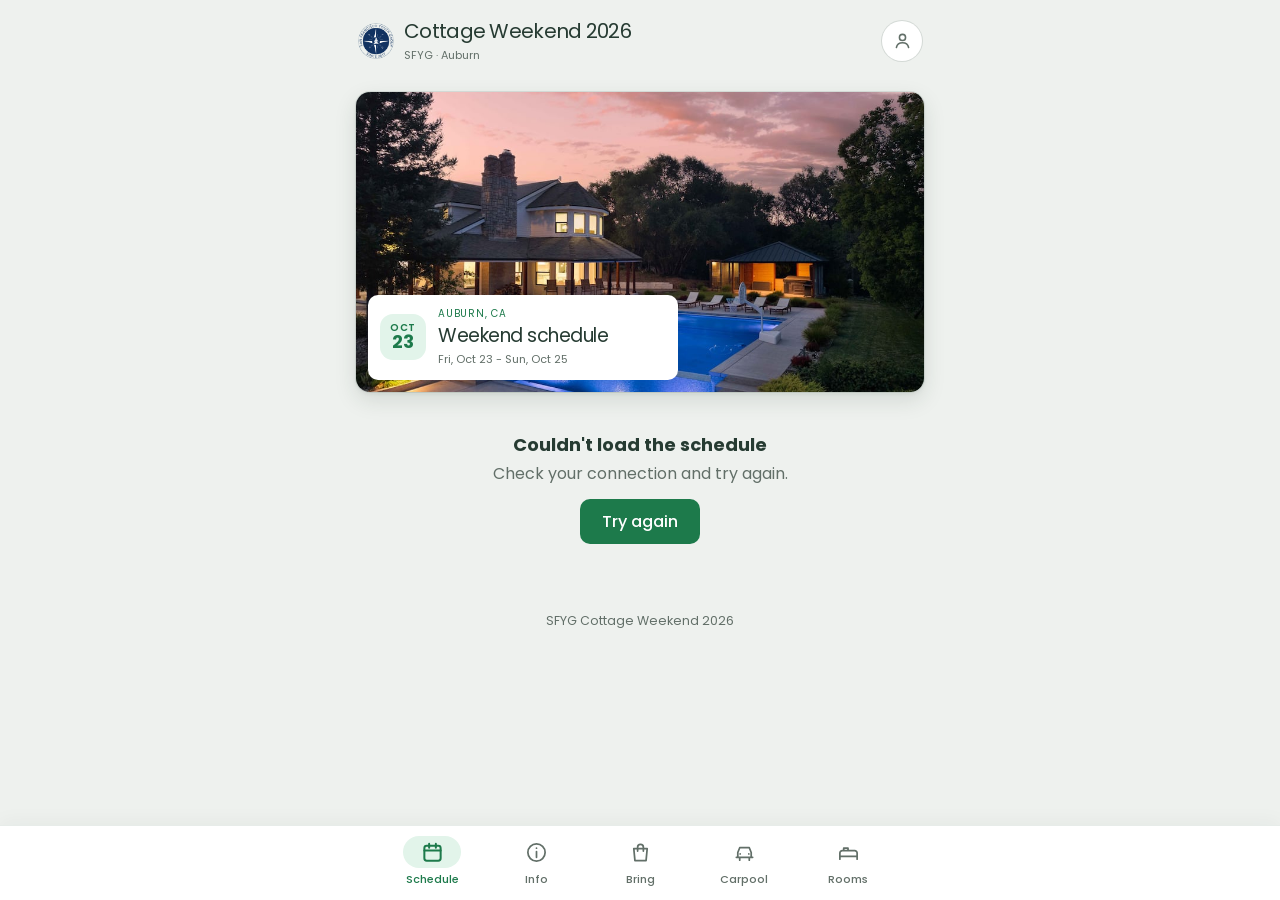
==== index.html @ 16b0f5e7 "Keep profile selector stable while filtering and within visible viewport" ====
<!doctype html>
<html lang="en">
<head>
<meta charset="utf-8">
<meta name="viewport" content="width=device-width, initial-scale=1, viewport-fit=cover">
<title>Cottage Weekend 2026</title>
<meta name="description" content="Schedule for SFYG Cottage Weekend 2026 in Auburn, October 23 - 25.">
<meta name="theme-color" content="#eef1ee">
<meta name="color-scheme" content="light only">
<meta name="apple-mobile-web-app-capable" content="yes">
<meta name="mobile-web-app-capable" content="yes">
<meta name="apple-mobile-web-app-title" content="Cottage Wknd">
<meta name="apple-mobile-web-app-status-bar-style" content="default">
<link rel="manifest" href="manifest.webmanifest">
<link rel="icon" type="image/png" href="img/icon-192.png">
<link rel="apple-touch-icon" href="img/apple-touch-icon.png">
<link rel="preconnect" href="https://fonts.googleapis.com">
<link rel="stylesheet" href="https://fonts.googleapis.com/css2?family=Poppins:wght@400;500;600&display=swap">
<style>
:root {
  color-scheme:light;
  --page:#eef1ee; --card:#ffffff; --ink:#263b32; --muted:#626f68; --line:#e7ece9;
  --shadow:0 8px 24px rgba(29,52,40,.07); --shadow-sm:0 3px 12px rgba(29,52,40,.05); --card-shadow:0 0 0 1px rgba(29,52,40,.09),0 2px 4px rgba(29,52,40,.06),0 8px 22px rgba(29,52,40,.13);
  --accent:#2e9e66; --accent-ink:#1d7a4b; --accent-soft:#e2f4ea; --on-accent:#ffffff;
  --chip:#fff0bf; --chip-ink:#4a3d0c; --opt:#e8e1fb; --opt-ink:#45367a;
  --il-sky:#e3f4ec; --il-h1:#9fd8b8; --il-h2:#c6ead5; --il-tree:#2f8f7a; --il-tree2:#5fb89f; --il-trunk:#5b6f68;
  --il-water:#a9d8ef; --il-sun:#ffd36e; --il-cloud:#ffffff; --il-ink:#2b3a33; --il-warm:#ff9f7a; --il-dusk:#ffe1cc; --il-pink:#f6a6c1; --il-night:#3c4775; --il-wall:#efe9fb; --il-floor:#ddd3f4;
  --font:'Poppins',system-ui,sans-serif;
}
* {box-sizing:border-box}
html {-webkit-text-size-adjust:100%}
body {margin:0;min-width:320px;background:var(--page);color:var(--ink);font:16px/1.45 var(--font);-webkit-tap-highlight-color:transparent}
button {font:inherit;color:inherit;cursor:pointer}
:focus-visible {outline:3px solid var(--accent);outline-offset:2px}
h1,h2,p {margin:0}
.shell {width:min(600px,100%);margin-inline:auto;padding:0 max(16px,env(safe-area-inset-right)) calc(100px + env(safe-area-inset-bottom)) max(16px,env(safe-area-inset-left))}
.tabbar {position:fixed;left:0;right:0;bottom:0;z-index:5;background:var(--card);border-top:1px solid var(--line);box-shadow:0 -4px 18px rgba(29,52,40,.04);padding:8px 12px calc(10px + env(safe-area-inset-bottom))}
.tabbar div {display:grid;grid-template-columns:repeat(5,1fr);max-width:520px;margin-inline:auto}
.tabbar a {display:grid;justify-items:center;gap:4px;min-height:48px;padding:2px 0;font-size:11px;font-weight:500;color:var(--muted);text-decoration:none}
.tabbar span {display:grid;place-items:center;width:min(58px,100%);height:32px;border-radius:99px}
.tabbar svg {width:23px;height:23px;stroke:currentColor;fill:none;stroke-width:1.8;stroke-linecap:round;stroke-linejoin:round}
.tabbar a[aria-current="page"] {color:var(--accent-ink)}
.tabbar a[aria-current="page"] span {background:var(--accent-soft)}
.tabbar a[aria-current="page"] svg {stroke-width:2.1}
.info-hero {position:relative;margin-top:16px;border-radius:14px;overflow:hidden;box-shadow:var(--shadow)}
.info-hero img {display:block;width:100%;height:auto}
.map-label {position:absolute;background:rgba(24,30,32,.78);color:#fff;border-radius:6px;padding:4px 9px;font-size:11px;font-weight:500}
.map-label.main {top:10%;left:11%}
.map-label.second {bottom:12%;right:5%}
.info-head {padding:4px 2px 6px}
.info-head .place {display:block;font-size:10px;letter-spacing:.08em;text-transform:uppercase;color:var(--accent-ink)}
.info-head h1 {font-size:24px;font-weight:400;letter-spacing:-.025em;line-height:1.3;margin-top:4px}
.info-head p {color:var(--muted);font-size:14px;margin-top:4px}
.facts {display:grid;gap:14px;background:var(--card);border-radius:12px;padding:18px;margin-top:14px;box-shadow:var(--card-shadow)}
.fact {display:grid;grid-template-columns:40px minmax(0,1fr);gap:12px;align-items:center}
.fact .ic {width:40px;height:40px;border-radius:12px;background:var(--accent-soft);display:grid;place-items:center}
.fact svg {width:20px;height:20px;stroke:var(--accent-ink);fill:none;stroke-width:1.8;stroke-linecap:round;stroke-linejoin:round}
.fact b {display:block;font-size:15px;font-weight:500}
.fact span:not(.ic) {display:block;font-size:12px;color:var(--muted)}
.go {display:flex;justify-content:center;align-items:center;min-height:48px;margin-top:4px;border-radius:10px;background:var(--accent-ink);color:#fff;font-weight:500;font-size:15px;text-decoration:none}
.info-h {font-size:20px;font-weight:400;letter-spacing:-.025em;margin:28px 2px 0}
.home .item {margin-top:14px}
.rooms {display:grid;grid-template-columns:1fr 1fr;gap:10px;margin-top:6px}
.room {margin:0;background:var(--card);border-radius:10px;overflow:hidden;box-shadow:var(--card-shadow)}
.room img {display:block;width:100%;aspect-ratio:4/3;object-fit:cover;background:var(--line)}
.room figcaption {padding:9px 11px 11px}
.room b {display:block;font-size:14px;font-weight:500;letter-spacing:-.01em}
.room span {display:block;font-size:12px;color:var(--muted);margin-top:1px}
.home .thumb img {display:block;width:100%;height:100%;object-fit:cover}
.home .item-body .where + .where {margin-top:2px}
.more {display:inline-flex;align-items:center;min-height:36px;margin-top:6px;color:var(--accent-ink);font-size:13px;font-weight:500;text-decoration:none}
.gallery {display:flex;gap:8px;overflow-x:auto;scroll-snap-type:x mandatory;margin:10px -16px 0;padding:2px 16px 6px;scrollbar-width:none}
.gallery::-webkit-scrollbar {display:none}
.gallery img {flex:none;width:168px;height:118px;object-fit:cover;border-radius:9px;scroll-snap-align:start;background:var(--line)}
.empty {background:var(--card);border-radius:14px;overflow:hidden;box-shadow:var(--shadow);margin-top:12px}
.empty-art {height:220px}
.empty-art svg {display:block;width:100%;height:100%}
.empty-body {padding:22px 22px 26px}
.empty-body h1 {font-size:24px;font-weight:400;letter-spacing:-.02em}
.empty-body p {color:var(--muted);margin-top:6px}

.top {position:sticky;top:0;z-index:4;display:flex;align-items:center;justify-content:space-between;gap:12px;margin:0 -16px 12px;padding:calc(18px + env(safe-area-inset-top)) 18px 16px;background:var(--page);transition:box-shadow .2s}
.top.stuck {box-shadow:0 3px 12px rgba(29,52,40,.06)}
.top {flex-wrap:wrap}
.jump {display:flex;gap:6px;width:100%;margin:-4px 0 -4px}
.jump[hidden] {display:none}
.jump button {flex:1;min-height:36px;border:0;border-radius:99px;background:var(--card);color:var(--ink);font:inherit;font-size:13px;font-weight:500;box-shadow:0 0 0 1px rgba(29,52,40,.1)}
/* The day you're scrolling through lights up in its dress-code color, the same as its panel. */
.jump button[aria-current="true"] {background:var(--tone-deep,var(--accent-ink));color:#fff;box-shadow:none}
.jump .jnow {color:var(--accent-ink);display:inline-flex;align-items:center;justify-content:center;gap:6px}
.jump .jnow::before {content:"";width:7px;height:7px;border-radius:50%;background:var(--accent)}
.day, .ev {scroll-margin-top:var(--top-h,76px)}
/* Today card: the same deep day color as the day's poster below, white rows on it. */
.today {background:var(--tone-deep,var(--ink));color:#fff;border-radius:14px;margin-top:4px;padding:16px 14px 14px;box-shadow:var(--card-shadow)}
.today[hidden], .hero[hidden] {display:none}
.hero:not([hidden]) ~ .today {margin-top:16px}
.today-head {display:flex;justify-content:space-between;align-items:center;gap:10px;padding:0 4px 12px}
.today-head h2 {font-size:20px;font-weight:400;letter-spacing:-.025em;line-height:1.3}
.today-head h2 span {display:block;font-size:11px;color:rgba(255,255,255,.85);margin-top:4px;letter-spacing:.02em}
.today-rows {background:var(--card);color:var(--ink);border-radius:10px}
.today button {display:block;width:100%;padding:13px 14px;border:0;background:none;font:inherit;color:inherit;text-align:left}
.today button + button {border-top:1px solid var(--line)}
.today small {display:block;font-size:10.5px;font-weight:600;letter-spacing:.08em;text-transform:uppercase;color:var(--muted);margin-bottom:3px}
.today .is-now small {color:var(--accent-ink);display:flex;align-items:center;gap:6px}
.today .is-now small::before {content:"";width:6px;height:6px;border-radius:50%;background:var(--accent)}
.today .tt {display:block;font-size:15px;font-weight:500;color:var(--accent-ink);font-variant-numeric:tabular-nums}
.today .tw {display:block;font-size:15px;font-weight:500;line-height:1.4;letter-spacing:-.015em}
.today .to {display:block;font-size:12.5px;color:var(--muted);margin-top:1px}
.brand {display:flex;align-items:center;gap:10px;min-width:0}
.brand img {width:36px;height:36px;border-radius:50%;flex:none}
.brand b {display:block;font-size:clamp(15px,4.5vw,20px);font-weight:400;letter-spacing:-.035em;line-height:1.3}
/* You: your initials in the header open your page; before you pick a name it is a plain person icon. */
.me-btn {flex:none;width:40px;height:40px;padding:0;border:0;border-radius:50%;display:grid;place-items:center;background:var(--card);color:var(--muted);box-shadow:0 0 0 1px rgba(29,52,40,.12)}
.me-btn svg {width:21px;height:21px;stroke:currentColor;fill:none;stroke-width:1.8;stroke-linecap:round;stroke-linejoin:round}
.me-btn.on {background:var(--accent-ink);color:#fff;box-shadow:none;font-size:14px;font-weight:500;letter-spacing:.02em}
.brand .sync {display:flex;align-items:center;gap:6px;margin-top:4px;font-size:11px;font-weight:400;color:var(--muted);flex-wrap:wrap}
.sync i {width:7px;height:7px;border-radius:50%;background:var(--accent);flex:none}
.sync.stale i {background:var(--il-warm)}

.hero {position:relative;height:236px;border-radius:14px;overflow:hidden;background:var(--il-sky);box-shadow:var(--card-shadow)}
.hero > img {display:block;width:100%;height:100%;object-fit:cover;object-position:50% 40%}
.hero-text {position:absolute;left:12px;bottom:12px;right:12px;display:flex;align-items:center;gap:12px;background:var(--card);border-radius:10px;padding:12px;box-shadow:var(--shadow-sm);max-width:310px}
.cal {width:46px;height:46px;border-radius:13px;background:var(--accent-soft);color:var(--accent-ink);display:grid;place-items:center;text-align:center;line-height:1;flex:none}
.cal small {display:block;font-size:10px;font-weight:600;letter-spacing:.08em}
.cal strong {font-size:18px}
.hero-text h1 {font-size:19px;font-weight:400;letter-spacing:-.025em;line-height:1.3}
.hero-text span {display:block;font-size:11px;color:var(--muted);margin-top:3px}
.hero-text .place {font-size:10px;letter-spacing:.08em;text-transform:uppercase;color:var(--accent-ink);margin:0 0 3px}

.install {display:flex;gap:10px;align-items:flex-start;background:var(--card);border:1px solid var(--line);border-radius:12px;padding:14px;margin-top:16px;box-shadow:var(--shadow-sm)}
.install[hidden] {display:none}
.install .ic {width:38px;height:38px;border-radius:12px;background:var(--accent-soft);display:grid;place-items:center;flex:none}
.install svg {width:20px;height:20px;stroke:var(--accent-ink);fill:none;stroke-width:2;stroke-linecap:round;stroke-linejoin:round}
.install div {flex:1;min-width:0}
.install b {display:block;font-size:15px;font-weight:500}
.install p {font-size:13.5px;color:var(--muted);margin-top:2px}
.install p strong {color:var(--ink)}
.install .x {border:0;background:none;width:44px;height:44px;margin:-6px -8px 0 0;border-radius:50%;color:var(--muted);font-size:20px;line-height:1;flex:none}

/* Schedule: each day is a poster in its deep dress-code color with a timeline rail down it. */
/* Times sit in white on the rail; white event cards hang off the stops, so nothing blends. */
.day {--ev-time:72px;--ev-rail:32px;--panel:var(--tone-deep,var(--ink));position:relative;margin:14px -16px 0;padding:0 14px 18px;background:var(--panel);color:#fff}
.day:first-child {margin-top:16px}
.dayhead {position:sticky;top:var(--top-h,76px);z-index:2;display:flex;justify-content:space-between;align-items:center;gap:10px;margin:0 -14px;padding:16px 16px 12px;background:var(--panel)}
.dayhead h2 {font-size:22px;font-weight:500;letter-spacing:-.025em;white-space:nowrap;line-height:1.25}
.dayhead h2 span {display:block;font-size:11.5px;font-weight:400;color:rgba(255,255,255,.85);margin-top:3px;letter-spacing:.02em}
.wear {display:inline-flex;align-items:center;gap:7px;background:var(--card);color:var(--tone-ink,var(--chip-ink));border-radius:12px;padding:8px 10px;font-size:11px;font-weight:500;line-height:1.5;min-width:0;max-width:58%;overflow-wrap:anywhere}
.wear svg {width:16px;height:16px;stroke:currentColor;fill:none;stroke-width:1.9;stroke-linecap:round;stroke-linejoin:round;flex:none}

.item {display:grid;grid-template-columns:84px minmax(0,1fr);align-items:stretch;background:var(--card);border-radius:9px;overflow:hidden;margin-top:16px;box-shadow:var(--card-shadow)}
.thumb {min-height:96px;overflow:hidden}
.item-body {padding:16px 14px;min-width:0;display:flex;flex-direction:column;justify-content:center;overflow-wrap:anywhere}
.thumb svg {display:block;width:100%;height:100%}
.time {display:block;font-size:15px;font-weight:500;color:var(--accent-ink);margin-bottom:4px;letter-spacing:-.01em;font-variant-numeric:tabular-nums}
.what {display:block;font-size:15px;font-weight:500;letter-spacing:-.015em;line-height:1.45}
.where {display:block;font-size:12px;color:var(--muted);margin-top:1px}
.tags {display:flex;flex-wrap:wrap;gap:6px;margin-top:6px}
/* The rail: a white line from the first stop to the last, a stop per event, the card to its right. */
/* Time and stop sit at the card's middle. Each row's segment spans the row and the gap below it, starting and ending at the middle stop on the first and last rows. */
.rail {display:grid;gap:10px;padding-top:4px}
.ev {--ev-art:92px;position:relative;display:grid;grid-template-columns:var(--ev-time) var(--ev-rail) minmax(0,1fr);align-items:center}
.ev::before {content:"";position:absolute;top:0;bottom:-10px;left:calc(var(--ev-time) + var(--ev-rail) / 2 - 1px);width:2px;background:rgba(255,255,255,.4)}
.ev:first-child::before {top:50%}
.ev:last-child::before {bottom:50%}
.ev:only-child::before {display:none}
.ev .when {position:relative;padding:0 6px 0 0;font-variant-numeric:tabular-nums;color:#fff}
.ev .when b {display:block;font-size:15px;font-weight:600;letter-spacing:-.01em;line-height:20px;white-space:nowrap}
/* The end time hangs below, so the start time itself lines up with the stop. */
.ev .when span {position:absolute;left:0;top:100%;display:block;font-size:11.5px;color:rgba(255,255,255,.85);margin-top:1px;white-space:nowrap}
/* Stops read --panel, not --tone-deep, so a row with its own wear color still sits on the day's rail. */
.ev .stop {position:relative;z-index:1;width:12px;height:12px;margin:0 auto;border-radius:50%;background:#fff;box-shadow:0 0 0 3px var(--panel)}
.ev .card {min-width:0;display:grid;grid-template-columns:var(--ev-art) minmax(0,1fr);align-items:stretch;min-height:86px;background:var(--card);color:var(--ink);border-radius:10px;overflow:hidden;box-shadow:0 2px 6px rgba(0,0,0,.18)}
.ev .body {min-width:0;padding:13px 14px;display:flex;flex-direction:column;justify-content:center;overflow-wrap:anywhere}
.ev .what {font-size:15px;line-height:1.35}
/* Thumbnails fill the card's left edge and use the deeper shades of the day's color. */
.ev .thumb {min-height:86px;--t-sky:var(--th-sky);--t-h2:var(--th-h2);--t-h1:var(--th-h1)}
/* Now: a glowing stop, a white ring floating around the card, and the card itself in the live tint. */
.ev.now .stop {width:16px;height:16px;box-shadow:0 0 0 3px var(--panel),0 0 0 6px rgba(255,255,255,.45);animation:halo 2.4s ease-in-out infinite}
.ev.now .card {background:var(--accent-soft);outline:3px solid #fff;outline-offset:2px}
.ev.now .when b {font-size:16px}
.ev.now .tag.live {background:var(--accent-ink);color:#fff}
@keyframes halo {50% {box-shadow:0 0 0 3px var(--panel),0 0 0 8px rgba(255,255,255,.2)}}
/* Past: hollow stop, muted time and text, washed thumbnail. */
.ev.past .stop {background:var(--panel);box-shadow:0 0 0 3px var(--panel),inset 0 0 0 2px rgba(255,255,255,.6)}
.ev.past .when {color:rgba(255,255,255,.7)}
.ev.past .when span {color:rgba(255,255,255,.6)}
.ev.past .what, .ev.past .where {color:var(--muted)}
.ev.past .thumb {opacity:.55;filter:saturate(.4)}
.ev.past .card {box-shadow:none}
/* "Pick one": the options stack inside one card under a single stop, so they read as one slot. */
.ev.group .card {display:block}
/* A Pick one slot is tall, so its time and stop line up with the card's header row instead of its middle. */
.ev.group {align-items:start}
.ev.group .when {margin-top:14px}
.ev.group .stop {margin-top:18px}
.ev.group.now .stop {margin-top:16px}
.ev.group:first-child::before {top:24px}
.ev.group:last-child::before {bottom:calc(100% - 24px)}
.ev .pick {display:flex;flex-wrap:wrap;align-items:center;gap:6px 8px;padding:11px 14px;border-bottom:1px solid var(--line)}
.ev .pick b {font-size:15px;font-weight:500}
.ev.now .pick {border-bottom-color:rgba(29,52,40,.12)}
.ev .opt-row {display:grid;grid-template-columns:var(--ev-art) minmax(0,1fr);align-items:stretch;min-height:56px}
.ev .opt-row + .opt-row {border-top:1px solid var(--line)}
.ev.now .opt-row + .opt-row {border-top-color:rgba(29,52,40,.12)}
.ev .opt-row .thumb {min-height:56px}
.ev .opt-row .body {padding:9px 14px}
.ev .opt-row .what {font-size:14px;font-weight:500}
.tag {display:inline-flex;align-items:center;gap:5px;font-size:10.5px;font-weight:500;padding:4px 9px;border-radius:99px;background:var(--accent-soft);color:var(--accent-ink)}
.tag.opt {background:var(--opt);color:var(--opt-ink)}
/* An event's own dress code uses the day header's chip, tinted in its color so it shows on the white card. */
.tags .wear {background:var(--tone-chip,var(--chip));max-width:100%}
/* Day sections take the color named in their dress code: --tone-deep paints the poster, --tone-ink the chips on white. */
/* Every --tone-deep keeps white text above 5:1. */
.tone-neutral {--tone-deep:#3a4a42;--tone-chip:#dce2db;--th-sky:#b5e0c8;--th-h2:#8acfaa;--th-h1:#5fb98a;--tone-ink:#33403a}
.tone-blue {--tone-deep:#2b5a90;--tone-chip:#dceafb;--th-sky:#b7d4f3;--th-h2:#8fbbe8;--th-h1:#6b9fd8;--tone-ink:#315f88}
.tone-yellow {--tone-deep:#7d5b00;--tone-chip:#f9e4a0;--th-sky:#f7dc8a;--th-h2:#efc65a;--th-h1:#dcaa2e;--tone-ink:#634c00}
.tone-green {--tone-deep:#1f6b45;--tone-chip:#c6ead5;--th-sky:#b5e0c8;--th-h2:#8acfaa;--th-h1:#5fb98a;--tone-ink:#1d6b43}
.tone-red {--tone-deep:#9a2f26;--tone-chip:#f8cbc6;--th-sky:#f4bcb4;--th-h2:#ea958a;--th-h1:#d96e60;--tone-ink:#8f2a22}
.tone-orange {--tone-deep:#944a0c;--tone-chip:#f9d6b0;--th-sky:#f8cfa3;--th-h2:#f1b072;--th-h1:#e08f45;--tone-ink:#8a4b12}
.tone-purple {--tone-deep:#4f3d8c;--tone-chip:#dcd0f7;--th-sky:#cdbdf2;--th-h2:#b29ce8;--th-h1:#957bdb;--tone-ink:#4b3a86}
.tone-pink {--tone-deep:#9a3561;--tone-chip:#f6c9dc;--th-sky:#f3c0d6;--th-h2:#e999bd;--th-h1:#db76a3;--tone-ink:#8a2f57}
/* Illustrations inside a toned day or event repaint in that color. */
.tone-blue {--t-sky:#e5f0fc;--t-h2:#d2e4f7;--t-h1:#b4d3ef;--t-acc:#528dc8;--t-tree:#578bb3;--t-tree2:#8bb8dc}
.tone-yellow {--t-sky:#fdf3d3;--t-h2:#f8e3a2;--t-h1:#efcf6a;--t-acc:#d39b12;--t-tree:#6f9a3c;--t-tree2:#b7c25a}
.tone-green {--t-sky:#e3f4ec;--t-h2:#c6ead5;--t-h1:#9fd8b8;--t-acc:#2e9e66;--t-tree:#2f8f7a;--t-tree2:#5fb89f}
.tone-red {--t-sky:#fde6e2;--t-h2:#f6c6bf;--t-h1:#eba095;--t-acc:#d2483a;--t-tree:#a8433a;--t-tree2:#df7d6f}
.tone-orange {--t-sky:#fdeedd;--t-h2:#f8d3ad;--t-h1:#f0b47a;--t-acc:#e07a26;--t-tree:#a55d22;--t-tree2:#e39a5c}
.tone-purple {--t-sky:#efe9fb;--t-h2:#dcd0f7;--t-h1:#bfaeee;--t-acc:#7a5cd0;--t-tree:#5a45a0;--t-tree2:#9b86df}
.tone-pink {--t-sky:#fce8f0;--t-h2:#f5c9db;--t-h1:#eca2c1;--t-acc:#d5508a;--t-tree:#a33a68;--t-tree2:#e083ab}
/* Pajama day is a night poster; the motifs get a full strip below the sticky header, off the text. */
.tone-pajama {--pajamas:url("data:image/svg+xml,%3Csvg xmlns='http://www.w3.org/2000/svg' width='180' height='70' viewBox='0 0 180 70'%3E%3Cg transform='translate(30 13) rotate(-12 15 20)'%3E%3Cpath d='M8 0l7 4 7-4 9 7-5 9-5-3v14H9V13l-5 3-5-9z' fill='%23c8b5e8'/%3E%3Cpath d='M9 30h12l3 19h-8l-1-12-1 12H6z' fill='%23c8b5e8'/%3E%3Cpath d='M11 2l4 8 4-8M15 10v14' fill='none' stroke='%23fff' stroke-width='1.4'/%3E%3C/g%3E%3Cg transform='translate(118 12) rotate(14 15 20)'%3E%3Cpath d='M8 0l7 4 7-4 9 7-5 9-5-3v14H9V13l-5 3-5-9z' fill='%239fc7e5'/%3E%3Cpath d='M9 30h12l3 19h-8l-1-12-1 12H6z' fill='%239fc7e5'/%3E%3Cpath d='M11 2l4 8 4-8M15 10v14' fill='none' stroke='%23fff' stroke-width='1.4'/%3E%3C/g%3E%3Cpath d='M90 18a11 11 0 1 0 9 18 10 10 0 0 1-9-18' fill='%23efd28a'/%3E%3Cpath d='M9 29l2 4 4 2-4 2-2 4-2-4-4-2 4-2zM171 45l2 4 4 2-4 2-2 4-2-4-4-2 4-2z' fill='%23e5b3cb'/%3E%3C/svg%3E");--tone-deep:#3b3878;--th-sky:#d4c3f4;--th-h2:#ecaecb;--th-h1:#ab95e6;--tone-chip:linear-gradient(90deg,#dccdf7,#f6c9dc,#cfe2f7);--tone-ink:#4b3a86;--t-sky:#f1e8fb;--t-h2:#f6cfe0;--t-h1:#c9b6f0;--t-acc:#d5508a;--t-tree:#7a5cd0;--t-tree2:#e083ab}
.day-art {display:none}
.day.tone-pajama .day-art {display:block;height:56px;margin:0 -14px 2px;background:var(--pajamas) center/180px 70px repeat-x}
@media (max-width:359px) {
  .item {grid-template-columns:76px minmax(0,1fr)}
  .item-body {padding:14px 12px}
  .what {font-size:14px}
  .day {--ev-time:66px;--ev-rail:30px;padding-inline:12px}
  .ev .when b {font-size:14px}
  .ev.now .when b {font-size:14.5px}
  .dayhead {margin-inline:-12px;padding-inline:14px}
  .day.tone-pajama .day-art {margin-inline:-12px}
  .ev {--ev-art:80px}
  .ev .body {padding:12px}
  .ev .opt-row .body {padding-inline:12px}
}
@media (min-width:600px) {
  .hero {height:300px}
  .day {--ev-time:84px;--ev-rail:36px;margin-inline:0;padding-inline:18px;border-radius:14px}
  .dayhead {margin-inline:-18px;padding-inline:20px;border-radius:14px 14px 0 0}
  .day.tone-pajama .day-art {margin-inline:-18px}
  .item {grid-template-columns:104px minmax(0,1fr)}
  .thumb {min-height:104px}
  .item-body {padding:18px 20px}
  .ev {--ev-art:116px}
  .ev .body {padding:14px 18px}
  .ev .opt-row .body {padding-inline:18px}
}

.tag.live::before {content:"";width:6px;height:6px;border-radius:50%;background:currentColor}




/* Bring: the shared list of things to bring. Sign-ups write a row to the logistics sheet. */
.bring-sum {background:var(--card);border-radius:12px;padding:14px 16px 16px;margin-top:14px;box-shadow:var(--card-shadow)}
.bring-sum p {display:flex;justify-content:space-between;align-items:baseline;gap:10px;font-size:13px;color:var(--muted)}
.bring-sum b {font-size:20px;font-weight:500;letter-spacing:-.02em;color:var(--ink)}
.bar {display:block;height:6px;border-radius:99px;background:var(--line);overflow:hidden;margin-top:10px}
.bar i {display:block;height:100%;border-radius:inherit;background:var(--accent)}
.bring-filter {display:flex;gap:6px;margin-top:14px}
.bring-filter[hidden], .bring-sum[hidden] {display:none}
.bring-filter button {flex:1;min-height:38px;border:0;border-radius:99px;background:var(--card);font-size:13px;font-weight:500;box-shadow:0 0 0 1px rgba(29,52,40,.1)}
.bring-filter button[aria-pressed="true"] {background:var(--accent-ink);color:#fff;box-shadow:none}
.need-group h2 {display:flex;justify-content:space-between;align-items:baseline;gap:10px;font-size:20px;font-weight:400;letter-spacing:-.025em;margin:26px 2px 10px}
.need-group h2 span {font-size:12px;color:var(--muted);letter-spacing:0}
.needs {background:var(--card);border-radius:12px;overflow:hidden;box-shadow:var(--card-shadow)}
.need {display:grid;grid-template-columns:minmax(0,1fr) auto;column-gap:12px;align-items:center;padding:13px 14px 14px 16px}
.need + .need {border-top:1px solid var(--line)}
.need .what {font-size:15px;line-height:1.35;overflow-wrap:anywhere}
.need-count {display:block;font-size:12px;color:var(--muted);margin-top:2px;font-variant-numeric:tabular-nums}
.need .bar {height:4px;margin-top:8px;max-width:200px}
.need .who {display:block;font-size:12px;color:var(--ink);margin-top:7px}
.need .who::before {content:"Bringing: ";color:var(--muted)}
.need .who em {font-style:normal;font-weight:500;color:var(--accent-ink)}
.need.done .need-count {color:var(--accent-ink);font-weight:500}
.need.done .bar i {background:var(--accent-ink)}
.add {display:inline-flex;align-items:center;justify-content:center;gap:5px;min-height:40px;min-width:84px;padding:0 16px;border:0;border-radius:99px;background:var(--accent-ink);color:#fff;font-size:14px;font-weight:500}
.add svg {width:15px;height:15px;stroke:currentColor;fill:none;stroke-width:2.4;stroke-linecap:round;stroke-linejoin:round}
.need.done .add, .add.on {background:none;color:var(--accent-ink);box-shadow:inset 0 0 0 1.5px var(--accent-ink)}
.add.on {background:var(--accent-soft);box-shadow:none}
.bring-foot {font-size:12.5px;color:var(--muted);text-align:center;margin:22px 8px 0}
.bring-foot a {color:var(--accent-ink)}
/* You: the name this phone picked, with your own sign-ups and a stepper on each. */
/* Your list leads the tab: a green ring, a tinted header and a deeper shadow set it apart from the shared list. */
.mine {background:var(--card);border-radius:14px;margin-top:16px;border:2px solid var(--accent-ink);box-shadow:0 4px 10px rgba(29,82,52,.14),0 16px 40px rgba(29,82,52,.24);overflow:hidden}
.mine[hidden] {display:none}
.mine + .bring-sum {margin-top:20px}
.mine-head {display:flex;align-items:center;gap:12px;padding:13px 16px;background:var(--accent-soft)}
.mine-head > span:last-child {font-size:12px;color:var(--accent-ink)}
.avatar {width:38px;height:38px;border-radius:50%;flex:none;display:grid;place-items:center;background:var(--accent-ink);color:#fff;font-size:14px;font-weight:500;letter-spacing:.02em}
.mine-head div {flex:1;min-width:0}
.mine-head small {display:block;font-size:10.5px;font-weight:600;letter-spacing:.08em;text-transform:uppercase;color:var(--accent-ink)}
.link {border:0;background:none;padding:8px 2px;min-height:40px;color:var(--accent-ink);font-size:13px;font-weight:500;flex:none}
.mine-row {display:flex;align-items:center;gap:12px;padding:10px 12px 10px 16px;border-top:1px solid var(--line)}
.mine-row .what {flex:1;min-width:0;font-size:14.5px;font-weight:400;line-height:1.35}
.mine-row.flash {animation:flash 1.2s ease-out}
@keyframes flash {from {background:var(--accent-soft)}}
.mine-empty {padding:12px 16px 14px;border-top:1px solid var(--line);font-size:13px;color:var(--muted)}
.step {display:flex;align-items:center;flex:none;border-radius:99px;box-shadow:inset 0 0 0 1.5px var(--line)}
.step button {width:38px;height:38px;border:0;border-radius:50%;background:none;color:var(--accent-ink);display:grid;place-items:center}
.step svg {width:18px;height:18px;stroke:currentColor;fill:none;stroke-width:2;stroke-linecap:round;stroke-linejoin:round}
.step .rm {color:#a3322a}
.step output {min-width:20px;text-align:center;font-size:15px;font-weight:500;font-variant-numeric:tabular-nums}
/* Who are you: a bottom sheet with the attendee list. */
/* On iPhone the keyboard covers the bottom of the screen without moving fixed content, so sheets ride above it (--kb)
   and size to the visible area (--vvh). dvh keeps them clear of Safari's toolbar. */
.sheet {width:min(560px,100%);max-width:100%;max-height:88vh;max-height:min(88dvh,calc(var(--vvh,100dvh) - 16px));margin:auto auto var(--kb,0px);padding:0;border:0;border-radius:18px 18px 0 0;background:var(--card);color:var(--ink);box-shadow:0 -10px 40px rgba(20,24,40,.25)}
.sheet[open] {display:flex;flex-direction:column}
html:has(.sheet[open]) {overflow:hidden}
.sheet:focus-visible {outline:none}
.sheet::backdrop {background:rgba(20,28,24,.5)}
/* Profile selection keeps the same frame while filtering. Only names scroll.
   The inset and viewport height apply on every platform, including when a keyboard reduces the visible area. */
#who {position:fixed;inset:calc(var(--vvt,0px) + 12px) 12px auto;width:min(560px,calc(100% - 24px));height:min(640px,calc(var(--vvh,100dvh) - 24px));max-height:calc(var(--vvh,100dvh) - 24px);margin:0 auto;border-radius:18px;overflow:hidden}
#who .sheet-head,#who .sheet-foot {flex:0 0 auto}
#who .people {flex:1 1 0;min-height:0}

.sheet-head {padding:22px 20px 0}
.sheet h2 {font-size:21px;font-weight:400;letter-spacing:-.025em;line-height:1.3}
.sheet h2 + p {font-size:13px;color:var(--muted);margin-top:2px}
.search {display:block;width:100%;min-height:46px;margin-top:14px;padding:10px 14px;border:1.5px solid #cdd6d0;border-radius:10px;background:#fff;color:var(--ink);font:inherit;font-size:16px}
.search:focus {outline:none;border-color:var(--accent-ink);box-shadow:0 0 0 3px var(--accent-soft)}
/* flex-basis auto: with flex:1 (basis 0) Safari collapses the list to nothing inside a sheet whose height is auto. */
.people {flex:1 1 auto;min-height:0;overflow-y:auto;overscroll-behavior:contain;padding:8px 10px 6px}
.people button {display:flex;align-items:center;gap:12px;width:100%;min-height:52px;padding:7px 10px;border:0;border-radius:10px;background:none;text-align:left;font-size:15px}
.people button:active, .people button:hover {background:var(--page)}
.people .avatar {width:34px;height:34px;font-size:12.5px;background:var(--accent-soft);color:var(--accent-ink)}
.people p {padding:18px 10px;font-size:14px;color:var(--muted)}
.you-head {display:flex;align-items:center;gap:14px;padding-bottom:16px;border-bottom:1px solid var(--line)}
.you-head .avatar {width:52px;height:52px;font-size:18px}
.you-head .link {min-height:32px;padding:4px 0}
.you-body {flex:1 1 auto;min-height:0;overflow-y:auto;overscroll-behavior:contain;padding:4px 20px 12px}
.you-sec {padding:16px 0}
.you-sec + .you-sec {border-top:1px solid var(--line)}
.you-sec h3 {display:flex;align-items:center;gap:8px;margin:0;font-size:12px;font-weight:600;letter-spacing:.08em;text-transform:uppercase;color:var(--accent-ink)}
.you-sec h3 svg {width:18px;height:18px;stroke:currentColor;fill:none;stroke-width:1.9;stroke-linecap:round;stroke-linejoin:round}
.you-sec h3 a {margin-left:auto;font-size:13px;font-weight:500;letter-spacing:0;text-transform:none;color:var(--accent-ink);text-decoration:none}
.you-sec ul {list-style:none;margin:10px 0 0;padding:0}
.you-sec li {display:flex;justify-content:space-between;gap:12px;padding:6px 0;font-size:15px}
.you-sec li span {color:var(--muted);font-variant-numeric:tabular-nums}
.you-sec p {margin-top:8px;font-size:14px;color:var(--muted)}
.sheet .kicker {display:block;font-size:10.5px;font-weight:600;letter-spacing:.08em;text-transform:uppercase;color:var(--accent-ink);margin-bottom:4px}
.add-body {padding:6px 20px 20px}
.add-row {display:flex;align-items:center;justify-content:space-between;gap:12px;padding:14px 0;border-bottom:1px solid var(--line)}
.add-row > span, .field > span {font-size:14px;font-weight:500}
.step.big button {width:46px;height:46px}
.step.big output {min-width:32px;font-size:17px}
.step button:disabled {color:#b5bfb9;cursor:default}
.field {display:block;margin-top:16px}
.field > span {display:block;margin-bottom:-6px}
.field em {font-style:normal;font-weight:400;color:var(--muted)}
.sheet-foot.two {display:grid;grid-template-columns:1fr 2fr;gap:10px;padding-top:12px}
.sheet-foot .primary {background:var(--accent-ink);color:#fff}
.mine-row .what small {display:block;font-size:12px;color:var(--muted);margin-top:1px;overflow-wrap:anywhere}
.sheet-foot {padding:6px 20px calc(16px + env(safe-area-inset-bottom));border-top:1px solid var(--line)}
.sheet-foot button {width:100%;min-height:46px;border:0;border-radius:10px;background:var(--page);font-size:15px;font-weight:500}
.toast {position:fixed;left:50%;bottom:calc(86px + env(safe-area-inset-bottom));z-index:6;width:max-content;max-width:calc(100% - 32px);transform:translate(-50%,12px);background:var(--ink);color:#fff;font-size:14px;padding:12px 16px;border-radius:12px;box-shadow:0 8px 24px rgba(0,0,0,.25);opacity:0;pointer-events:none;transition:opacity .2s,transform .2s}
.toast.show {opacity:1;transform:translate(-50%,0)}

.note {text-align:center;padding:40px 20px;color:var(--muted)}
.note b {display:block;color:var(--ink);font-size:18px;margin-bottom:4px}
.note button {margin-top:14px;border:0;background:var(--accent-ink);color:var(--on-accent);font-weight:500;min-height:44px;padding:11px 22px;border-radius:10px}
footer {text-align:center;color:var(--muted);font-size:12.5px;margin-top:28px}

.il .sky{fill:var(--t-sky,var(--il-sky))} .il .dusk{fill:var(--il-dusk)} .il .h1{fill:var(--t-h1,var(--il-h1))} .il .h2{fill:var(--t-h2,var(--il-h2))} .il .tr{fill:var(--t-tree,var(--il-tree))} .il .tr2{fill:var(--t-tree2,var(--il-tree2))}
.il .tk{fill:var(--il-trunk)} .il .wt{fill:var(--il-water)} .il .sun{fill:var(--il-sun)} .il .cl{fill:var(--il-cloud)} .il .ink{fill:var(--il-ink)}
.il .wall{fill:var(--il-wall)} .il .floor{fill:var(--il-floor)} .il .night{fill:var(--il-night)} .il .acc{fill:var(--t-acc,var(--accent))} .il .warm{fill:var(--il-warm)} .il .pink{fill:var(--il-pink)} .il .card{fill:var(--card)}
.il .str{fill:none;stroke:var(--il-ink);stroke-width:1.4;stroke-linecap:round} .il .stm{fill:none;stroke:var(--il-cloud);stroke-width:3;stroke-linecap:round}
@media (prefers-reduced-motion:reduce) {*{transition:none!important;animation:none!important;scroll-behavior:auto!important}}

/* Carpool follows the hub's existing cards, typography and green accents. */
.carpool-search {margin-top:12px}
.carpool-search label {display:block;font-size:13px;font-weight:500;margin:0 2px 7px}
.carpool-search .search {width:100%;margin:0;background:var(--card)}
.carpool-count {font-size:12px;color:var(--muted);margin:14px 2px 10px}
.carpool-list {display:grid;gap:14px}
.carpool-card {background:var(--card);border-radius:12px;padding:16px;box-shadow:var(--shadow-sm);border:1px solid var(--line)}
.carpool-card[hidden] {display:none}
.carpool-card.is-my-carpool {border-color:var(--accent);background:color-mix(in srgb,var(--accent-soft) 45%,var(--card))}
.carpool-heading-labels {display:flex;align-items:center;gap:10px;flex-wrap:wrap}
.carpool-your-label {color:var(--accent-ink);font-size:12px;font-weight:500}
.carpool-other-heading {font-size:14px;font-weight:500;letter-spacing:-.01em;margin:6px 2px -3px}
.carpool-card-head {display:flex;justify-content:space-between;align-items:center;margin-bottom:14px}
.carpool-number {font-size:11px;font-weight:500;color:var(--accent-ink);background:var(--accent-soft);border-radius:99px;padding:5px 10px}
.carpool-total {font-size:12px;color:var(--muted);white-space:nowrap}
.carpool-driver {display:flex;align-items:center;gap:12px}

.carpool-label {display:block;font-size:11px;color:var(--muted);margin-bottom:2px}
.carpool-driver h2 {font-size:18px;font-weight:500;letter-spacing:-.015em;overflow-wrap:anywhere}
.carpool-passengers {border-top:1px solid var(--line);margin-top:12px;padding-top:12px}
.carpool-passengers h3 {font-size:11px;color:var(--muted);font-weight:400;margin:0 0 9px}
.carpool-passengers ul {list-style:none;padding:0;margin:0;display:grid;gap:9px;font-size:14px}
.carpool-person {display:inline;box-decoration-break:clone;-webkit-box-decoration-break:clone}
.carpool-person.is-you {padding:2px 5px;margin-left:-5px;border-radius:4px;background:color-mix(in srgb,var(--accent-soft) 55%,transparent);color:var(--ink)}
.carpool-you-label {font-size:10px;font-weight:400;margin-left:10px;color:var(--muted);white-space:nowrap}
.carpool-match {background:var(--chip);color:var(--chip-ink);border-radius:2px;padding:0}
.carpool-solo {font-size:13px;color:var(--muted);margin-top:12px}
.carpool-muted,.carpool-no-results {color:var(--muted);font-size:13px}
.carpool-no-results {padding:24px 4px;text-align:center}

</style>
</head>
<body>
<div class="shell">
  <header class="top">
    <div class="brand"><img src="img/sfyg-logo.png" alt="SFYG logo" width="40" height="40"><div><b>Cottage Weekend 2026</b><span class="sync" id="sync" aria-live="polite">SFYG · Auburn</span></div></div>
    <button type="button" class="me-btn" id="me-btn" aria-label="Who are you?"></button>
    <nav class="jump" id="jump" aria-label="Jump to" hidden></nav>
  </header>
  <section id="view-schedule" data-view="schedule">
  <div class="hero" id="hero"><img src="auburn/img/main-dusk.jpg" alt="The main home at dusk" width="960" height="719"><div class="hero-text"><div class="cal"><div><small>OCT</small><strong>23</strong></div></div><div><span class="place">Auburn, CA</span><h1>Weekend schedule</h1><span>Fri, Oct 23 - Sun, Oct 25</span></div></div></div>
  <aside class="install" id="install" hidden>
    <span class="ic"><svg viewBox="0 0 24 24" aria-hidden="true"><rect x="7" y="2.5" width="10" height="19" rx="2.5"/><path d="M12 8v6M9 11h6"/></svg></span>
    <div><b>Keep it on your home screen</b><p id="install-steps"></p></div>
    <button class="x" type="button" id="install-close" aria-label="Dismiss">×</button>
  </aside>
  <section class="today" id="today" aria-label="Up next" hidden></section>
  <main id="schedule" aria-label="Schedule"></main>
  <footer>SFYG Cottage Weekend 2026</footer>
  </section>
  <section id="view-info" data-view="info" hidden>
    <div class="info-head"><span class="place">Auburn, CA</span><h1>We're going to Auburn</h1><p>Two homes by the lake, a short walk apart.</p></div>
    <div class="facts">
      <div class="fact"><span class="ic"><svg viewBox="0 0 24 24" aria-hidden="true"><rect x="3.5" y="5" width="17" height="15.5" rx="2.5"/><path d="M3.5 10h17M8.5 3v4M15.5 3v4"/></svg></span><div><b>Fri, Oct 23 - Sun, Oct 25</b><span>2026</span></div></div>
      <div class="fact"><span class="ic"><svg viewBox="0 0 24 24" aria-hidden="true"><path d="M12 21s-7-6.2-7-11.5a7 7 0 0 1 14 0C19 14.8 12 21 12 21z"/><circle cx="12" cy="9.5" r="2.5"/></svg></span><div><b>13559 Dry Creek Road</b><span>Auburn, CA 95602</span></div></div>
      <div class="fact"><span class="ic"><svg viewBox="0 0 24 24" aria-hidden="true"><path d="M5 17v-5l2-5h10l2 5v5M3.5 17h17M7 20v-3M17 20v-3"/></svg></span><div><b>About 3 hours</b><span>from San Jose</span></div></div>
      <a class="go" href="https://www.google.com/maps/dir/?api=1&amp;destination=13559+Dry+Creek+Road%2C+Auburn%2C+CA+95602" target="_blank" rel="noopener">Get directions</a>
    </div>
    <div class="info-hero"><img src="auburn/img/two-homes-aerial.jpg" alt="Satellite view with the main home at upper left and the second home at lower right, beside the lake" width="761" height="670"><span class="map-label main">1 · Main home</span><span class="map-label second">2 · Second home</span></div>
    <h2 class="info-h">The homes</h2>
    <article class="home"><div class="item"><div class="thumb"><img src="auburn/img/main-dusk.jpg" alt="" loading="lazy"></div><div class="item-body"><span class="time">Home 1</span><span class="what">Main home</span><span class="where">5 bedrooms · 12 beds · 4.5 baths</span><a class="more" href="https://www.airbnb.com/rooms/1717790396205238720" target="_blank" rel="noopener">See on Airbnb ↗</a></div></div><div class="gallery" tabindex="0" aria-label="Photos"><img src="auburn/img/main-pool.jpg" alt="Pool and loungers" loading="lazy"><img src="auburn/img/main-living.jpg" alt="Living room and kitchen" loading="lazy"><img src="auburn/img/main-dining.jpg" alt="Dining table" loading="lazy"><img src="auburn/img/main-porch.jpg" alt="Wraparound porch" loading="lazy"><img src="auburn/img/main-games.jpg" alt="Lounge with arcade games" loading="lazy"><img src="auburn/img/main-firepit.jpg" alt="Fire pit patio" loading="lazy"><img src="auburn/img/main-aerial.jpg" alt="Aerial view" loading="lazy"></div></article><div class="rooms"><figure class="room"><img src="auburn/img/room-main-1.jpg" alt="Bedroom with a carved headboard and a curved wall of windows" loading="lazy"><figcaption><b>Bedroom 1</b><span>1 king · 1 single</span></figcaption></figure><figure class="room"><img src="auburn/img/room-main-2.jpg" alt="Bedroom with a spotted rug and a ceiling fan" loading="lazy"><figcaption><b>Bedroom 2</b><span>1 queen · 1 sofa bed</span></figcaption></figure><figure class="room"><img src="auburn/img/room-main-3.jpg" alt="Bedroom with a vaulted ceiling and a green nightstand" loading="lazy"><figcaption><b>Bedroom 3</b><span>1 king · 1 sofa bed</span></figcaption></figure><figure class="room"><img src="auburn/img/room-main-4.jpg" alt="Two double beds beneath small framed art" loading="lazy"><figcaption><b>Bedroom 4</b><span>2 doubles · 1 couch</span></figcaption></figure><figure class="room"><img src="auburn/img/room-main-5.jpg" alt="Bedroom with a checkered rug and doors to a balcony" loading="lazy"><figcaption><b>Bedroom 5</b><span>1 king · 1 sofa bed</span></figcaption></figure><figure class="room"><img src="auburn/img/room-main-living.jpg" alt="Living room with two gray sofas" loading="lazy"><figcaption><b>Living room</b><span>2 sofa beds</span></figcaption></figure></div>
    <article class="home"><div class="item"><div class="thumb"><img src="auburn/img/second-01.jpg" alt="" loading="lazy"></div><div class="item-body"><span class="time">Home 2 · walking distance</span><span class="what">Second home</span><span class="where">2 bedrooms · 5 beds · 2 baths</span><span class="where">Lake-view deck · Hot tub · Private sauna</span><a class="more" href="https://www.airbnb.com/rooms/1156745847354612810" target="_blank" rel="noopener">See on Airbnb ↗</a></div></div><div class="gallery" tabindex="0" aria-label="Photos"><img src="auburn/img/second-02.jpg" alt="Second home" loading="lazy"><img src="auburn/img/second-04.jpg" alt="Second home" loading="lazy"><img src="auburn/img/second-06.jpg" alt="Second home" loading="lazy"><img src="auburn/img/second-09.jpg" alt="Second home" loading="lazy"></div></article><div class="rooms"><figure class="room"><img src="auburn/img/room-second-1.jpg" alt="Bedroom with a wood bed beside a tree-filled window" loading="lazy"><figcaption><b>Bedroom 1</b><span>1 king · 1 sofa bed</span></figcaption></figure><figure class="room"><img src="auburn/img/room-second-2.jpg" alt="Bed with a metal frame beneath abstract line art" loading="lazy"><figcaption><b>Bedroom 2</b><span>1 queen</span></figcaption></figure><figure class="room"><img src="auburn/img/room-second-living.jpg" alt="Living room with a sectional and a gold-framed mirror" loading="lazy"><figcaption><b>Living room</b><span>2 single beds</span></figcaption></figure></div>
  </section>
  <section id="view-bring" data-view="bring" hidden>
    <div class="info-head"><span class="place">Help out</span><h1>What to bring</h1><p>Tap Bring on anything you can bring. It goes straight onto the logistics sheet.</p></div>
    <div class="mine" id="mine" hidden></div>
    <div class="bring-sum" id="bring-sum" hidden></div>
    <div class="bring-filter" id="bring-filter" hidden><button type="button" data-filter="open" aria-pressed="true">Still needed</button><button type="button" data-filter="all" aria-pressed="false">All items</button></div>
    <div id="bring-list"></div>
    <p class="bring-foot">The logistics team will confirm the final list with you. <a id="bring-sheet" href="#" target="_blank" rel="noopener">Open the sheet</a></p>
  </section>
  <section id="view-carpool" data-view="carpool" hidden><div class="info-head"><span class="place">Travel together</span><h1>Carpool</h1><p>Find your driver and see who’s riding with you.</p></div><div class="carpool-search"><label for="carpool-query">Find your group</label><input class="search" id="carpool-query" type="search" placeholder="Search your name or driver" autocomplete="off" aria-controls="carpool-list"></div><p class="carpool-count" id="carpool-count" role="status">Loading carpool…</p><div class="carpool-list" id="carpool-list"></div><p class="carpool-no-results" id="carpool-no-results" hidden>No group found. Try a first or last name.</p><p class="carpool-count" id="carpool-status" role="status"></p></section>
  <section id="view-rooms" data-view="rooms" hidden><div class="empty"><div class="empty-art" data-art="bed"></div><div class="empty-body"><h1>Rooms</h1><p>Room assignments will show up here closer to the weekend.</p></div></div></section>
</div>
<dialog class="sheet" id="you" aria-labelledby="you-name" tabindex="-1">
  <div class="sheet-head you-head"><span class="avatar" id="you-av" aria-hidden="true"></span><div><h2 id="you-name"></h2><button type="button" class="link" id="you-switch">Not you? Switch</button></div></div>
  <div class="you-body" id="you-body"></div>
  <div class="sheet-foot"><button type="button" id="you-close">Done</button></div>
</dialog>
<dialog class="sheet" id="add" aria-labelledby="add-title" tabindex="-1">
  <form id="add-form">
    <div class="sheet-head"><small class="kicker">Bring</small><h2 id="add-title"></h2><p id="add-left"></p></div>
    <div class="add-body">
      <div class="add-row"><span id="add-qty-label">How many</span><div class="step big"><button type="button" data-step="-1" aria-label="One fewer"><svg viewBox="0 0 24 24" aria-hidden="true"><path d="M6 12h12"/></svg></button><output id="add-qty" aria-labelledby="add-qty-label">1</output><button type="button" data-step="1" aria-label="One more"><svg viewBox="0 0 24 24" aria-hidden="true"><path d="M12 6v12M6 12h12"/></svg></button></div></div>
      <label class="field"><span>Notes <em>optional</em></span><input class="search" id="add-note" maxlength="300" placeholder="Size, brand, anything useful" autocomplete="off"></label>
    </div>
    <div class="sheet-foot two"><button type="button" id="add-cancel">Cancel</button><button type="submit" class="primary">Add to my list</button></div>
  </form>
</dialog>
<dialog class="sheet" id="who" aria-labelledby="who-title" tabindex="-1">
  <div class="sheet-head"><h2 id="who-title">Who are you?</h2><p>Pick your name once. This phone will remember it.</p><input class="search" id="who-q" type="search" placeholder="Search names" autocomplete="off" aria-label="Search names"></div>
  <div class="people" id="who-list"></div>
  <div class="sheet-foot"><button type="button" id="who-cancel">Cancel</button></div>
</dialog>
<div class="toast" id="toast" role="status" aria-live="polite"></div>
<nav class="tabbar" aria-label="Sections"><div>
  <a href="#schedule" data-tab="schedule"><span><svg viewBox="0 0 24 24" aria-hidden="true"><rect x="3.5" y="5" width="17" height="15.5" rx="2.5"/><path d="M3.5 10h17M8.5 3v4M15.5 3v4"/></svg></span>Schedule</a>
  <a href="#info" data-tab="info"><span><svg viewBox="0 0 24 24" aria-hidden="true"><circle cx="12" cy="12" r="9"/><path d="M12 11v6M12 7.5h.01"/></svg></span>Info</a>
  <a href="#bring" data-tab="bring"><span><svg viewBox="0 0 24 24" aria-hidden="true"><path d="M5 8h14l-1.2 12.5H6.2z"/><path d="M9 10.5V6.5a3 3 0 0 1 6 0v4"/></svg></span>Bring</a>
  <a href="#carpool" data-tab="carpool"><span><svg viewBox="0 0 24 24" aria-hidden="true"><path d="M5 17v-5l2-5h10l2 5v5M3.5 17h17M7 20v-3M17 20v-3M7.5 13.5h.01M16.5 13.5h.01"/></svg></span>Carpool</a>
  <a href="#rooms" data-tab="rooms"><span><svg viewBox="0 0 24 24" aria-hidden="true"><path d="M3 19v-6.5A2.5 2.5 0 0 1 5.5 10h13a2.5 2.5 0 0 1 2.5 2.5V19M3 16h18M7 10V7.5h4.5V10"/></svg></span>Rooms</a>
</div></nav>
<script src="config.js?v=2026-10-21b"></script>
<script>
(() => {
  const cfg = window.CW_HUB_CONFIG || {};
  const params = new URLSearchParams(location.search);
  const sample = params.has('sample');
  const urls = sample
    ? { schedule: 'sample/schedule.csv', dress: 'sample/dress-code.csv' }
    : { schedule: cfg.SCHEDULE_CSV_URL, dress: cfg.DRESS_CODE_CSV_URL };
  const TZ = cfg.TIME_ZONE || 'America/Los_Angeles';
  const YEAR = cfg.EVENT_YEAR || new Date().getFullYear();
  const CACHE_KEY = 'cw26-hub-' + (sample ? 'sample' : 'live');
  const REFRESH_MS = 2 * 60 * 1000;
  const store = {
    get(k) { try { return JSON.parse(localStorage.getItem(k)); } catch { return null; } },
    set(k, v) { try { localStorage.setItem(k, JSON.stringify(v)); } catch {} }
  };
  // ---------- Analytics ----------
  // GoatCounter, which sets no cookies. Only the published site counts: never a preview, ?sample or a pinned clock. No names are sent.
  const GC = (cfg.GOATCOUNTER_CODE || '').trim();
  const counting = !!GC && location.hostname.endsWith('github.io') && !sample && !params.has('now');
  const gcQueue = [];
  const track = (path, title, event = false) => {
    if (!counting) return;
    const hit = { path, title, event };
    if (window.goatcounter && window.goatcounter.count) window.goatcounter.count(hit); else gcQueue.push(hit);
  };
  if (counting) {
    window.goatcounter = { no_onload: true };
    const gs = document.createElement('script');
    gs.async = true; gs.src = 'https://gc.zgo.at/count.js'; gs.dataset.goatcounter = `https://${GC}.goatcounter.com/count`;
    gs.onload = () => gcQueue.splice(0).forEach(h => window.goatcounter.count(h));
    document.head.appendChild(gs);
  }
  const esc = s => String(s).replace(/[&<>"]/g, c => ({'&':'&amp;','<':'&lt;','>':'&gt;','"':'&quot;'}[c]));

  // ---------- Illustrations ----------
  const tree = (x,y,s=1,c='tr') => `<g transform="translate(${x} ${y}) scale(${s})"><rect class="tk" x="-1.6" y="-2" width="3.2" height="14" rx="1.6"/><path class="${c}" d="M0-40C11-40 15-14 13-3 10 2-10 2-13-3-15-14-11-40 0-40Z"/></g>`;
  const cloud = (x,y,s=1) => `<g transform="translate(${x} ${y}) scale(${s})" class="cl"><ellipse cx="0" cy="0" rx="16" ry="7"/><ellipse cx="10" cy="-5" rx="10" ry="8"/><ellipse cx="-8" cy="-3" rx="8" ry="6"/></g>`;
  const hills = `<path class="h2" d="M0 118Q60 78 125 106T250 96T320 102V200H0Z"/><path class="h1" d="M0 142Q85 108 170 136T320 128V200H0Z"/>`;
  const sky = `<rect class="sky" width="320" height="200"/>`;
  const person = (x,y,c='acc') => `<g transform="translate(${x} ${y})"><circle class="ink" cx="0" cy="-30" r="6"/><path class="${c}" d="M-6-22h12l2 18h-16z"/></g>`;
  const scenes = {
    lake: () => `${sky}<circle class="sun" cx="250" cy="52" r="20"/>${cloud(70,48)}${cloud(180,30,.7)}<path class="str" d="M120 60q5-5 10 0q5-5 10 0M146 74q4-4 8 0q4-4 8 0"/>${hills}<path class="wt" d="M0 160Q160 146 320 160V200H0Z"/><path class="stm" d="M40 174h40M200 182h50M120 188h30" opacity=".6"/>${tree(36,140,1.1)}${tree(60,146,.8,'tr2')}${tree(282,134,1.2)}${tree(302,142,.8,'tr2')}<g transform="translate(176 152)"><path class="card" d="M-26 0h52l-6 9h-40z"/><path class="acc" d="M0-30v28M0-30l16 22H0z"/></g>`,
    home: () => `${sky}${cloud(70,40)}${cloud(250,50,.8)}${hills}<g transform="translate(160 150)"><path class="card" d="M-40-6v-34l40-28 40 28v34z"/><path class="acc" d="M-48-38l48-34 48 34-6 6-42-30-42 30z"/><rect class="sun" x="-28" y="-30" width="14" height="14" rx="2"/><rect class="sun" x="14" y="-30" width="14" height="14" rx="2"/><rect class="tk" x="-7" y="-26" width="14" height="20" rx="2"/></g>${tree(70,152,1.1)}${tree(250,150,1.1,'tr2')}${tree(282,156,.8)}`,
    meal: () => `${sky}${cloud(70,40)}${cloud(250,50,.8)}<rect class="h1" y="140" width="320" height="60"/><path class="stm" d="M136 66q-8-12 0-24M160 60q-8-12 0-24M184 66q-8-12 0-24" style="stroke:var(--il-ink);opacity:.35"/><g transform="translate(160 120)"><path class="card" d="M-58-28h116c0 34-26 52-58 52s-58-18-58-52z"/><path class="acc" d="M-58-28h116c0 6-2 12-4 16h-108c-2-4-4-10-4-16z"/><ellipse class="warm" cx="-20" cy="-30" rx="12" ry="6"/><ellipse class="sun" cx="12" cy="-31" rx="14" ry="6"/><ellipse class="tr2" cx="38" cy="-30" rx="9" ry="5"/></g>${tree(34,150,.9)}${tree(290,150,.9,'tr2')}`,
    chai: () => `${sky}${cloud(60,44)}${cloud(250,36,.8)}<rect class="h1" y="146" width="320" height="54"/><path class="stm" d="M150 70q-8-12 0-24M172 64q-8-12 0-24" style="stroke:var(--il-ink);opacity:.35"/><g transform="translate(160 146)"><path class="card" d="M-34-64h68l-6 58c-1 4-4 6-8 6h-40c-4 0-7-2-8-6z"/><path class="warm" d="M-31-46h62l-2 18h-58z"/><path class="str" d="M34-52c14 0 16 22 0 24" style="stroke-width:5;stroke:var(--card)"/></g><g transform="translate(236 146)"><rect class="sun" x="-18" y="-22" width="36" height="22" rx="6"/><rect class="sun" x="-14" y="-34" width="28" height="12" rx="5" opacity=".7"/></g>${tree(52,150)}`,
    spirit: () => `${sky}<circle class="sun" cx="160" cy="124" r="40"/><g class="str" opacity=".5"><path d="M160 66v-12M118 82l-8-8M202 82l8-8M100 120H88M220 120h12"/></g>${cloud(60,46)}${cloud(262,38,.8)}${hills}<g transform="translate(160 168)"><path class="pink" d="M0-26c8 8 10 18 0 26-10-8-8-18 0-26z"/><path class="warm" d="M-4 0c-14-2-24-10-26-20 12 0 22 8 26 20zM4 0c14-2 24-10 26-20-12 0-22 8-26 20z"/></g>${tree(48,150)}${tree(276,146,1.1)}`,
    games: () => `${sky}${cloud(60,40)}${cloud(250,58,.8)}${hills}${tree(30,150)}${tree(292,146,1.1,'tr2')}<g transform="translate(110 70)"><rect class="card" width="70" height="40" rx="12"/><path class="card" d="M14 38l-4 12 14-10z"/><circle class="acc" cx="20" cy="20" r="4"/><circle class="acc" cx="35" cy="20" r="4"/><circle class="acc" cx="50" cy="20" r="4"/></g><g transform="translate(170 96)"><rect class="sun" width="56" height="34" rx="11"/><path class="sun" d="M42 32l6 11-14-8z"/><path class="str" d="M14 13h28M14 21h18"/></g><g class="warm"><circle cx="90" cy="60" r="3"/><circle cx="240" cy="80" r="3.5"/><circle cx="205" cy="54" r="2.5"/></g>`,
    mystery: () => `${sky}${cloud(250,44,.8)}${hills}${tree(40,150)}${tree(286,146,1.1,'tr2')}<g transform="translate(150 110)"><circle class="card" cx="0" cy="0" r="30"/><circle class="wt" cx="0" cy="0" r="22" opacity=".6"/><path class="tk" d="M20 20l30 30" style="stroke:var(--il-trunk);stroke-width:9;stroke-linecap:round;fill:none"/></g><text x="150" y="119" text-anchor="middle" style="font:800 26px var(--font);fill:var(--il-ink)">?</text>`,
    art: () => `${sky}${cloud(70,40)}${hills}<g transform="translate(150 110)"><path class="card" d="M0-46c34 0 58 20 58 44 0 16-14 18-24 14-8-3-16 2-14 12 2 12-6 20-20 20-34 0-58-18-58-44S-34-46 0-46z"/><circle class="warm" cx="-28" cy="-14" r="8"/><circle class="sun" cx="-4" cy="-28" r="8"/><circle class="acc" cx="24" cy="-20" r="8"/><circle class="pink" cx="-30" cy="14" r="8"/></g><path class="tk" d="M232 60l-34 60" style="stroke:var(--il-trunk);stroke-width:6;stroke-linecap:round;fill:none"/><path class="warm" d="M196 116l6 4-8 12z"/>${tree(290,150,1)}`,
    sport: () => `${sky}<circle class="sun" cx="66" cy="50" r="16"/>${cloud(240,40)}${hills}<g transform="translate(220 150)"><rect class="card" x="-14" y="-44" width="4" height="44" rx="2"/><rect class="card" x="-2" y="-44" width="4" height="44" rx="2"/><rect class="card" x="10" y="-44" width="4" height="44" rx="2"/><rect class="tk" x="-15" y="-48" width="30" height="4" rx="2"/></g><path class="tk" d="M110 150l40-70" style="stroke:var(--il-sun);stroke-width:10;stroke-linecap:round;fill:none"/><circle class="warm" cx="170" cy="96" r="8"/>${person(92,160)}${tree(30,150,.9,'tr2')}`,
    olympics: () => `${sky}${cloud(60,40)}${cloud(252,52,.8)}${hills}<g transform="translate(160 170) scale(1.4)"><rect class="card" x="-60" y="-30" width="40" height="30" rx="3"/><rect class="card" x="-20" y="-50" width="40" height="50" rx="3"/><rect class="card" x="20" y="-20" width="40" height="20" rx="3"/><g style="font:600 15px var(--font);fill:var(--il-ink)" text-anchor="middle"><text x="-40" y="-10">2</text><text x="0" y="-26">1</text><text x="40" y="-5">3</text></g></g><g transform="translate(160 52) scale(1.3)"><path class="acc" d="M-12-26l12 22 12-22h-8l-4 8-4-8z"/><circle class="sun" cx="0" cy="8" r="14"/><circle class="warm" cx="0" cy="8" r="7" opacity=".55"/></g><g class="warm"><circle cx="96" cy="66" r="3"/><circle cx="226" cy="78" r="3.5"/></g><g class="pink"><circle cx="118" cy="104" r="2.5"/><circle cx="206" cy="50" r="2.5"/></g>${tree(34,150)}${tree(292,148,1,'tr2')}`,
    sunset: () => `<rect class="dusk" width="320" height="200"/><circle class="warm" cx="160" cy="132" r="42"/><circle class="sun" cx="160" cy="132" r="30"/>${cloud(70,50)}${cloud(250,40,.8)}<path class="wt" d="M0 140Q160 128 320 140V200H0Z"/><path class="stm" d="M110 156h100M130 168h60M146 180h28" opacity=".7"/>${tree(36,140,1.1)}${tree(290,136,1.2,'tr2')}`,
    garba: () => `${sky}<path class="str" d="M0 30Q80 70 160 40T320 34"/><g><circle class="warm" cx="30" cy="42" r="5"/><circle class="sun" cx="70" cy="56" r="5"/><circle class="acc" cx="110" cy="56" r="5"/><circle class="pink" cx="150" cy="44" r="5"/><circle class="sun" cx="196" cy="38" r="5"/><circle class="warm" cx="240" cy="36" r="5"/><circle class="acc" cx="286" cy="34" r="5"/></g>${hills}<g transform="translate(160 120)"><rect class="warm" x="-4" y="-50" width="8" height="90" rx="4" transform="rotate(-28)"/><rect class="acc" x="-4" y="-50" width="8" height="90" rx="4" transform="rotate(28)"/></g><g class="pink"><circle cx="100" cy="100" r="3"/><circle cx="224" cy="96" r="3.5"/></g><g class="sun"><circle cx="118" cy="140" r="2.5"/><circle cx="206" cy="132" r="3"/></g>${person(70,170,'pink')}${person(252,170,'warm')}`,
    fire: () => `<rect class="night" width="320" height="200"/><circle class="sun" cx="250" cy="48" r="16"/><circle class="night" cx="257" cy="43" r="14"/><g class="cl"><circle cx="60" cy="40" r="1.6"/><circle cx="120" cy="24" r="1.2"/><circle cx="180" cy="50" r="1.6"/><circle cx="90" cy="70" r="1.1"/><circle cx="210" cy="28" r="1.2"/></g>${hills}${tree(40,146,1.1)}${tree(284,140,1.2)}<g transform="translate(160 150)"><path class="tk" d="M-30 6l60-10 3 8-60 10zM30 6l-60-10-3 8 60 10z"/><path class="warm" d="M0-44C14-26 18-14 14-4 10 4-10 4-14-4-18-14-14-26 0-44Z"/><path class="sun" d="M0-26C8-16 9-9 7-3 4 1-4 1-7-3-9-9-8-16 0-26Z"/></g>`,
    clean: () => `${sky}${cloud(240,40)}<rect class="h1" y="146" width="320" height="54"/><g transform="translate(160 140)"><rect class="card" x="-48" y="-46" width="96" height="46" rx="10"/><rect class="acc" x="-48" y="-46" width="96" height="10" rx="5"/><circle class="wt" cx="-20" cy="-60" r="9"/><circle class="wt" cx="2" cy="-74" r="6"/><circle class="wt" cx="20" cy="-58" r="7"/><circle class="cl" cx="-22" cy="-63" r="2.5"/></g><g transform="translate(250 146)"><rect class="tk" x="-2" y="-70" width="4" height="62" rx="2"/><path class="sun" d="M-14-10h28l4 10h-36z"/></g>${tree(50,150)}`,
    photo: () => `${sky}${cloud(60,40)}${cloud(250,44,.8)}${hills}<g transform="translate(160 106)"><rect class="ink" x="-46" y="-28" width="92" height="60" rx="12"/><rect class="ink" x="-18" y="-38" width="36" height="14" rx="4"/><circle class="card" cx="0" cy="2" r="20"/><circle class="wt" cx="0" cy="2" r="13"/><circle class="sun" cx="32" cy="-16" r="5"/></g>${person(70,172)}${person(96,172,'warm')}${person(226,172,'pink')}${person(252,172)}`,
    car: () => `${sky}<circle class="sun" cx="262" cy="46" r="16"/>${cloud(80,40)}${hills}<rect class="ink" y="164" width="320" height="16" opacity=".25"/><path class="stm" d="M20 172h26M80 172h26M140 172h26M200 172h26M260 172h26" opacity=".7"/><g transform="translate(150 162)"><path class="acc" d="M-46 0v-16c0-6 4-9 10-10l12-14c2-2 4-3 7-3h30c3 0 5 1 7 3l12 14c6 1 10 4 10 10V0z"/><path class="cl" d="M-20-26l9-11h12v11zM6-26v-11h12l9 11z"/><circle class="ink" cx="-26" cy="0" r="8"/><circle class="ink" cx="26" cy="0" r="8"/><circle class="cl" cx="-26" cy="0" r="3"/><circle class="cl" cx="26" cy="0" r="3"/></g>${tree(40,150)}${tree(290,150,.9,'tr2')}`,
    bed: () => `<rect class="wall" width="320" height="200"/><rect class="floor" y="150" width="320" height="50"/><rect class="night" x="196" y="34" width="76" height="62" rx="6"/><circle class="sun" cx="246" cy="58" r="11"/><circle class="night" cx="251" cy="54" r="10"/><g class="cl"><circle cx="212" cy="48" r="1.4"/><circle cx="226" cy="78" r="1.2"/></g><g transform="translate(130 150)"><rect class="tk" x="-80" y="-56" width="8" height="58" rx="3"/><rect class="card" x="-76" y="-30" width="150" height="26" rx="6"/><rect class="acc" x="-30" y="-36" width="104" height="22" rx="8"/><rect class="cl" x="-70" y="-44" width="36" height="16" rx="7"/></g>`,
    tub: () => `${sky}${cloud(64,40)}${cloud(252,52,.8)}${hills}${tree(34,150)}${tree(290,146,1.1,'tr2')}<path class="str" d="M128 92q-8-12 0-24M160 84q-8-12 0-24M192 92q-8-12 0-24" opacity=".4"/><g transform="translate(160 158)"><path class="tk" d="M-78-28h156v26a10 10 0 0 1-10 10h-136a10 10 0 0 1-10-10z"/><ellipse class="card" cx="0" cy="-28" rx="82" ry="15"/><ellipse class="wt" cx="0" cy="-28" rx="71" ry="10"/><circle class="cl" cx="-34" cy="-30" r="3.5"/><circle class="cl" cx="6" cy="-25" r="2.5"/><circle class="cl" cx="38" cy="-31" r="3"/><circle class="cl" cx="-10" cy="-33" r="2"/></g>`,
    sauna: () => `<rect class="dusk" width="320" height="200"/><g class="str" opacity=".22"><path d="M0 36h320M0 72h320M0 108h320"/></g><rect class="warm" x="36" y="122" width="200" height="14" rx="4"/><rect class="warm" x="36" y="96" width="120" height="12" rx="4" opacity=".75"/><rect class="tk" x="50" y="136" width="8" height="44" rx="2"/><rect class="tk" x="214" y="136" width="8" height="44" rx="2"/><rect class="floor" y="180" width="320" height="20"/><g transform="translate(266 180)"><rect class="ink" x="-22" y="-44" width="44" height="44" rx="5"/><circle class="tk" cx="-10" cy="-48" r="7"/><circle class="tk" cx="4" cy="-50" r="8"/><circle class="tk" cx="14" cy="-46" r="6"/></g><path class="str" d="M252 108q-8-12 0-24M272 102q-8-12 0-24" opacity=".45"/><g transform="translate(108 122)"><path class="card" d="M-12-2h24l-3 -18h-18z"/><path class="tk" d="M8-16l22-14" style="stroke:var(--il-trunk);stroke-width:3;stroke-linecap:round;fill:none"/></g>`,
    hike: () => `${sky}<circle class="sun" cx="70" cy="50" r="16"/>${cloud(230,40)}<path class="h2" d="M0 150L80 70l50 50 50-70 80 100H0z"/>${hills}<path d="M120 200Q170 150 230 128" style="fill:none;stroke:var(--il-cloud);stroke-width:10;stroke-linecap:round"/>${tree(70,150,1.2)}${tree(100,156,.8,'tr2')}${tree(270,138,1.1)}${person(176,128)}`
  };
  const scene = k => `<svg class="il" viewBox="0 0 320 200" preserveAspectRatio="xMidYMid slice" aria-hidden="true">${(scenes[k] || scenes.lake)()}</svg>`;
  // First match wins, so more specific words come first.
  const ART = [
    [/arriv|check.?in/, 'home'], [/sauna|steam room/, 'sauna'], [/hot ?tub|jacuzzi/, 'tub'], [/chai|tea|coffee/, 'chai'], [/breakfast|lunch|dinner|snack|food|brunch|meal/, 'meal'],
    [/kram|spiritual|satsang|prayer|meditat|bhakti/, 'spirit'], [/garba|raas|dance|dandiya/, 'garba'], [/fire|bonfire|campfire|s.?mores/, 'fire'],
    [/sunset/, 'sunset'], [/mystery/, 'mystery'], [/\bart\b|craft|paint/, 'art'], [/olympic|relay|race|medal|sports day/, 'olympics'], [/cricket|sport|volley|frisbee/, 'sport'],
    [/game|feud|caption|ice ?breaker|quiz|trivia/, 'games'], [/clean/, 'clean'], [/photo/, 'photo'], [/exit|depart|leave|drive/, 'car'],
    [/outdoor|hike|walk|trail/, 'hike']
  ];
  const artFor = t => (ART.find(([re]) => re.test(t.toLowerCase())) || [0, 'lake'])[1];
  const TONE_WORDS = [[/\b(blue|navy|teal)\b/i,'blue'],[/\b(yellow|gold|mustard)\b/i,'yellow'],[/\b(green|olive|mint)\b/i,'green'],[/\b(red|maroon)\b/i,'red'],[/\b(orange|saffron)\b/i,'orange'],[/\b(purple|lavender|violet)\b/i,'purple'],[/\b(pink)\b/i,'pink'],[/\b(pajamas?|pyjamas?|pjs?|comfy|cozy)\b/i,'pajama']];
  // The first color word in a dress code wins, so "Blue or Pajamas" reads as blue.
  const toneOf = text => { if (!text) return ''; let best = null; for (const [re, name] of TONE_WORDS) { const m = text.match(re); if (m && (!best || m.index < best.i)) best = { i: m.index, name }; } return best ? 'tone-' + best.name : ''; };
  const shirt = '<svg viewBox="0 0 24 24" aria-hidden="true"><path d="M8 3l-5 3 2 5 3-1v11h8V10l3 1 2-5-5-3a4 4 0 0 1-8 0z"/></svg>';
  document.querySelectorAll('[data-art]').forEach(el => { el.innerHTML = scene(el.dataset.art); });

  // ---------- CSV ----------
  const parseCSV = text => {
    const rows = []; let row = [], cell = '', q = false;
    for (let i = 0; i < text.length; i++) {
      const c = text[i];
      if (q) { if (c === '"') { if (text[i+1] === '"') { cell += '"'; i++; } else q = false; } else cell += c; }
      else if (c === '"') q = true;
      else if (c === ',') { row.push(cell); cell = ''; }
      else if (c === '\n' || c === '\r') { if (c === '\r' && text[i+1] === '\n') i++; row.push(cell); rows.push(row); row = []; cell = ''; }
      else cell += c;
    }
    if (cell || row.length) { row.push(cell); rows.push(row); }
    return rows.map(r => r.map(v => v.trim()));
  };

  // ---------- Carpool (read-only published Groups tab) ----------
  // Row 1: group numbers. Following rows: driver first, then passengers.
  // The first completely empty row ends assignments; notes below it are ignored.
  const parseCarpool = text => {
    if (/^\s*</.test(text)) throw new Error('Expected CSV, received a webpage');
    const rows = parseCSV(text.replace(/^\uFEFF/, ''));
    const headers = rows[0] || [];
    const body = rows.slice(1);
    const end = body.findIndex(row => row.every(value => !value));
    const members = end < 0 ? body : body.slice(0, end);
    const groups = headers.flatMap((heading, column) => {
      if (!/^\d+(?:\.0+)?$/.test(heading)) return [];
      const names = members.map(row => row[column] || '').filter(Boolean);
      return names.length ? [{ number: Number(heading), driver: names[0], passengers: names.slice(1) }] : [];
    });
    if (!groups.length) throw new Error('No carpool assignments found');
    return groups;
  };
  const carpoolInput = document.getElementById('carpool-query');
  const carpoolList = document.getElementById('carpool-list');
  const carpoolCount = document.getElementById('carpool-count');
  const carpoolEmpty = document.getElementById('carpool-no-results');
  const carpoolStatus = document.getElementById('carpool-status');
  const normalizeCarpool = value => value.normalize('NFKD').replace(/[\u0300-\u036f]/g, '').toLowerCase().trim();
  let carpoolGroups = [], carpoolBusy = false;
  const highlightCarpoolName = (name, terms) => {
    let normalized = '', positions = [];
    let offset = 0;
    for (const character of name) {
      const folded = normalizeCarpool(character);
      for (const letter of folded) { normalized += letter; positions.push([offset, offset + character.length]); }
      offset += character.length;
    }
    const ranges = [];
    for (const term of terms) {
      let start = 0, found;
      while (term && (found = normalized.indexOf(term, start)) !== -1) {
        ranges.push([positions[found][0], positions[found + term.length - 1][1]]);
        start = found + term.length;
      }
    }
    ranges.sort((a,b) => a[0] - b[0]);
    const merged = [];
    for (const range of ranges) {
      const previous = merged[merged.length - 1];
      if (previous && range[0] <= previous[1]) previous[1] = Math.max(previous[1], range[1]);
      else merged.push([...range]);
    }
    let html = '', cursor = 0;
    for (const [start, end] of merged) {
      html += esc(name.slice(cursor, start)) + `<mark class="carpool-match">${esc(name.slice(start, end))}</mark>`;
      cursor = end;
    }
    return html + esc(name.slice(cursor));
  };
  const renderCarpool = () => {
    const terms = normalizeCarpool(carpoolInput.value).split(/\s+/).filter(Boolean);
    const belongsToMe = group => [group.driver, ...group.passengers].some(isMe);
    const visible = carpoolGroups.filter(group => {
      const names = normalizeCarpool([group.driver, ...group.passengers].join(' '));
      return terms.every(term => names.includes(term));
    }).sort((a,b) => Number(belongsToMe(b)) - Number(belongsToMe(a)));
    const person = name => `<span class="carpool-person${isMe(name) ? ' is-you' : ''}">${highlightCarpoolName(name, terms)}</span>${isMe(name) ? '<span class="carpool-you-label">You</span>' : ''}`;
    carpoolList.innerHTML = visible.map((group, index) => {
      const total = group.passengers.length + 1;
      const otherHeading = !terms.length && !belongsToMe(group) && index > 0 && belongsToMe(visible[index - 1]) ? '<h2 class="carpool-other-heading">Other groups</h2>' : '';
      return `${otherHeading}<article class="carpool-card${belongsToMe(group) ? ' is-my-carpool' : ''}"><div class="carpool-card-head"><div class="carpool-heading-labels"><span class="carpool-number">Group ${esc(String(group.number).padStart(2, '0'))}</span>${belongsToMe(group) ? '<span class="carpool-your-label">Your carpool</span>' : ''}</div><span class="carpool-total">${total} ${total === 1 ? 'person' : 'people'}</span></div><div class="carpool-driver"><div><span class="carpool-label">Driver</span><h2>${person(group.driver)}</h2></div></div>${group.passengers.length ? `<div class="carpool-passengers"><h3>${group.passengers.length} ${group.passengers.length === 1 ? 'passenger' : 'passengers'}</h3><ul>${group.passengers.map(name => `<li>${person(name)}</li>`).join('')}</ul></div>` : '<p class="carpool-solo">Travelling solo</p>'}</article>`;
    }).join('');
    carpoolCount.textContent = terms.length ? `${visible.length} of ${carpoolGroups.length} groups` : `${carpoolGroups.length} groups`;
    carpoolEmpty.hidden = !carpoolGroups.length || visible.length > 0;
  };
  carpoolInput.addEventListener('input', renderCarpool);
  const loadCarpool = async () => {
    if (carpoolBusy) return;
    const url = (cfg.CARPOOL_CSV_URL || '').trim();
    if (!url) { carpoolCount.textContent = 'Carpool is not connected yet.'; return; }
    carpoolBusy = true;
    try {
      const request = new URL(url);
      request.searchParams.set('t', Date.now());
      const response = await fetch(request.href, { cache: 'no-store', signal: AbortSignal.timeout(15000) });
      if (!response.ok) throw new Error(`HTTP ${response.status}`);
      carpoolGroups = parseCarpool(await response.text());
      renderCarpool();
      carpoolStatus.textContent = 'Live from the Groups sheet · refreshes every 2 minutes';
    } catch (error) {
      if (!carpoolGroups.length) carpoolCount.textContent = 'Carpool couldn’t load. Retrying automatically.';
      carpoolStatus.textContent = carpoolGroups.length ? 'Couldn’t refresh. Showing the last loaded assignments.' : 'Check your connection or try refreshing the page.';
    } finally { carpoolBusy = false; }
  };
  loadCarpool();
  setInterval(loadCarpool, REFRESH_MS);
  document.addEventListener('visibilitychange', () => { if (!document.hidden) loadCarpool(); });

  // Reads rows by header name so organizers can reorder or add columns.
  const table = text => {
    const rows = parseCSV(text).filter(r => r.some(Boolean));
    const head = (rows.shift() || []).map(h => h.toLowerCase());
    const col = name => head.findIndex(h => h.startsWith(name));
    return { rows, col };
  };

  // ---------- Time ----------
  const DAY_RE = /^(monday|tuesday|wednesday|thursday|friday|saturday|sunday),?\s+([a-z]{3})[a-z]*\.?\s+(\d{1,2})$/i;
  const MONTHS = ['jan','feb','mar','apr','may','jun','jul','aug','sep','oct','nov','dec'];
  const toMin = (h, m, ap) => { h = +h % 12; if (ap && ap.toLowerCase() === 'pm') h += 12; return h * 60 + (+m || 0); };
  // "9:30 PM onwards" has a start and no set end.
  const parseTime = raw => {
    const open = /\s+(onwards?|till late|until late)$/i;
    if (open.test(raw)) { const t = parseTime(raw.replace(open, '')); return t && t.end === null ? { ...t, open: true } : null; }
    const m = raw.match(/^(\d{1,2})(?::(\d{2}))?\s*(am|pm)?(?:\s*[-–to]+\s*(\d{1,2})(?::(\d{2}))?\s*(am|pm)?)?$/i);
    if (!m) return null;
    const endAp = m[6] || m[3], startAp = m[3] || m[6];
    if (!startAp) return null;
    const start = toMin(m[1], m[2], startAp);
    let end = m[4] ? toMin(m[4], m[5], endAp) : null;
    if (end !== null && end <= start) end += 12 * 60;
    return { start, end };
  };
  const fmt = min => { const h = Math.floor(min / 60) % 24, mm = min % 60, ap = h >= 12 ? 'pm' : 'am'; return `${h % 12 || 12}${mm ? ':' + String(mm).padStart(2, '0') : ':00'} ${ap}`; };
  const fmtRange = (s, e) => {
    if (e === null) return fmt(s);
    const a = fmt(s), b = fmt(e);
    return a.slice(-2) === b.slice(-2) ? `${a.slice(0, -3)} - ${b}` : `${a} - ${b}`;
  };
  const nowParts = () => {
    const forced = params.get('now');
    if (forced) { const [d, t = '00:00'] = forced.split('T'); const [y, mo, da] = d.split('-').map(Number); const [h, mi] = t.split(':').map(Number); return { key: `${y}-${mo}-${da}`, min: h * 60 + mi }; }
    const p = Object.fromEntries(new Intl.DateTimeFormat('en-US', { timeZone: TZ, year: 'numeric', month: 'numeric', day: 'numeric', hour: 'numeric', minute: 'numeric', hourCycle: 'h23' }).formatToParts(new Date()).map(x => [x.type, x.value]));
    return { key: `${+p.year}-${+p.month}-${+p.day}`, min: +p.hour * 60 + +p.minute };
  };

  // ---------- Build the model ----------
  const build = (schedText, dressText) => {
    const s = table(schedText), tc = Math.max(s.col('time'), 0), ec = s.col('event'), lc = s.col('location');
    const days = []; let day = null;
    for (const r of s.rows) {
      const time = r[tc] || '', event = ec >= 0 ? (r[ec] || '') : '', loc = lc >= 0 ? (r[lc] || '') : '', where = /^(tbd|tba|-+)$/i.test(loc) ? '' : loc;
      const dm = !event && time.match(DAY_RE);
      if (dm) { day = { name: dm[1][0].toUpperCase() + dm[1].slice(1).toLowerCase(), month: MONTHS.indexOf(dm[2].toLowerCase()) + 1, date: +dm[3], label: `${dm[2][0].toUpperCase()}${dm[2].slice(1, 3).toLowerCase()} ${+dm[3]}`, items: [] }; days.push(day); continue; }
      if (!day) continue;
      const title = event || (parseTime(time) ? '' : time);
      if (!title) continue;
      const t = event ? parseTime(time) : null;
      // One row can hold a whole "Pick one" slot, either as a bulleted list under a name
      // ("Chill Time, Options:" then "* Art Activity (Optional)" lines) or inline ("Chill Time - Art (Optional), Games (Optional)").
      const lines = title.split('\n').map(x => x.trim()).filter(Boolean), bullets = lines.filter(x => /^[*•-]\s*/.test(x));
      let slot = '', parts = [];
      if (bullets.length > 1) {
        slot = lines.filter(x => !bullets.includes(x)).join(' ').replace(/[,:]?\s*options?\s*:?\s*$/i, '').replace(/[,:]\s*$/, '').trim();
        parts = bullets.map(x => x.replace(/^[*•-]\s*/, ''));
      } else {
        parts = title.split(/,\s*/);
        if (!(parts.length > 1 && parts.every(x => /\(optional\)/i.test(x)))) parts = [];
        const m = parts.length && parts[0].match(/^(.*?)\s+-\s+(.*)$/);
        if (m) { slot = m[1].trim(); parts[0] = m[2]; }
      }
      if (parts.length > 1) {
        for (const x of parts) {
          const opt = x.replace(/\s*\(optional\)\s*/i, ' ').trim();
          day.items.push({ id: `${days.length}-${day.items.length}`, raw: time, t: t && { ...t }, title: opt, optional: true, slot, where, art: artFor(opt) });
        }
        continue;
      }
      const optional = /^\(?optional\)?\s*[-:]?\s*/i.test(title);
      const clean = title.replace(/^\(?optional\)?\s*[-:]?\s*/i, '');
      day.items.push({ id: `${days.length}-${day.items.length}`, raw: event ? time : '', t, title: clean, optional, where, art: artFor(clean) });
    }
    const d = dressText ? table(dressText) : null;
    const dress = d ? d.rows.map(r => ({ day: (r[d.col('day')] || '').toLowerCase(), event: (r[d.col('event')] || '').toLowerCase(), wear: r[d.col('dress')] || '' })).filter(x => x.day && x.wear) : [];
    const out = days.filter(x => x.items.length);
    for (const dy of out) {
      const forDay = dress.filter(x => dy.name.toLowerCase().startsWith(x.day.slice(0, 3)));
      dy.wear = (forDay.find(x => !x.event || x.event === 'all day') || {}).wear || '';
      dy.key = `${YEAR}-${dy.month}-${dy.date}`;
      dy.items.forEach((it, i) => {
        const special = forDay.find(x => x.event && x.event !== 'all day' && it.title.toLowerCase().includes(x.event));
        it.wear = special ? special.wear : '';
        if (it.t && it.t.end === null) {
          const next = dy.items.slice(i + 1).find(n => n.t && n.t.start > it.t.start);
          it.t.until = next ? next.t.start : it.t.start + (it.t.open ? 180 : 60);
        }
      });
    }
    return out;
  };

  // ---------- Render ----------
  const main = document.getElementById('schedule');
  const state = (it, dy, now) => {
    const c = compareKeys(dy.key, now.key);
    if (c) return c < 0 ? 'past' : '';
    if (!it.t) return '';
    const end = it.t.end ?? it.t.until;
    return now.min >= end ? 'past' : now.min >= it.t.start ? 'now' : '';
  };
  const compareKeys = (a, b) => { const [y1, m1, d1] = a.split('-').map(Number), [y2, m2, d2] = b.split('-').map(Number); return (y1 - y2) || (m1 - m2) || (d1 - d2); };
  const whenHTML = t => {
    if (!t) return '<div class="when"><b>Anytime</b></div>';
    const a = fmt(t.start);
    return `<div class="when"><b>${esc(a)}</b>${t.end !== null ? `<span>to ${esc(fmt(t.end).replace(a.slice(-3), ''))}</span>` : t.open ? '<span>onwards</span>' : ''}</div>`;
  };
  const tagsHTML = (it, st, inGroup) => [st === 'now' && !inGroup ? '<span class="tag live">Now</span>' : '', it.optional && !inGroup ? '<span class="tag opt">Optional</span>' : '', it.wear ? `<span class="wear ${toneOf(it.wear)}">${shirt}${esc(it.wear)}</span>` : ''].filter(Boolean).join('');
  // A row is [time | stop on the rail | card]; the card keeps its picture on the left.
  const stop = '<span class="stop" aria-hidden="true"></span>';
  const itemHTML = (it, st) => {
    const tags = tagsHTML(it, st, false);
    return `<div class="ev ${st} ${toneOf(it.wear)}" id="ev-${it.id}">${whenHTML(it.t)}${stop}<div class="card"><div class="thumb">${scene(it.art)}</div><div class="body"><span class="what">${esc(it.title)}</span>${it.where ? `<span class="where">${esc(it.where)}</span>` : ''}${tags ? `<div class="tags">${tags}</div>` : ''}</div></div></div>`;
  };
  const render = days => {
    const now = nowParts();
    if (!days.length) { main.innerHTML = `<div class="note"><b>No schedule yet</b>Check back soon.</div>`; return; }
    main.innerHTML = days.map(dy => {
      let html = '', i = 0;
      while (i < dy.items.length) {
        const it = dy.items[i];
        // Optional activities that share a time slot read as one "pick one" card.
        const same = [];
        for (let j = i; j < dy.items.length && dy.items[j].optional && it.optional && dy.items[j].raw && dy.items[j].raw === it.raw; j++) same.push(dy.items[j]);
        if (same.length > 1) {
          const st = state(same[0], dy, now);
          html += `<div class="ev group ${st}" id="ev-${it.id}">${whenHTML(it.t)}${stop}<div class="card"><div class="pick"><b>${esc(it.slot || 'Pick one')}</b>${st === 'now' ? '<span class="tag live">Now</span>' : ''}<span class="tag opt">${it.slot ? 'Pick one' : 'Optional'}</span></div>${same.map(x => { const tags = tagsHTML(x, st, true); return `<div class="opt-row ${toneOf(x.wear)}"><div class="thumb">${scene(x.art)}</div><div class="body"><span class="what">${esc(x.title)}</span>${tags ? `<div class="tags">${tags}</div>` : ''}</div></div>`; }).join('')}</div></div>`;
          i += same.length;
        } else { html += itemHTML(it, state(it, dy, now)); i++; }
      }
      return `<section class="day ${toneOf(dy.wear) || 'tone-neutral'}" id="day-${dy.name.toLowerCase()}" aria-labelledby="h-${dy.name.toLowerCase()}"><div class="dayhead"><h2 id="h-${dy.name.toLowerCase()}">${esc(dy.name)}<span>${esc(dy.label)}</span></h2>${dy.wear ? `<span class="wear">${shirt}${esc(dy.wear)}</span>` : ''}</div><div class="day-art" aria-hidden="true"></div><div class="rail">${html}</div></section>`;
    }).join('');
    renderToday(days, now); renderJump(days, now);
  };

  // ---------- Today card and jump strip ----------
  const todayBox = document.getElementById('today'), hero = document.getElementById('hero'), jump = document.getElementById('jump');
  const longDay = { Fri: 'Friday', Sat: 'Saturday', Sun: 'Sunday' };
  // A slot's card: optional activities sharing a time collapse into one "Pick one" entry.
  const slots = dy => { const out = []; for (const it of dy.items) { const last = out[out.length - 1]; if (last && it.optional && last.optional && it.raw && it.raw === last.raw) last.titles.push(it.title); else out.push({ ...it, titles: [it.title] }); } return out; };
  const renderToday = (days, now) => {
    const timed = days.flatMap(dy => slots(dy).filter(s => s.t).map(s => ({ s, dy, st: state(s, dy, now) })));
    const cur = timed.filter(x => x.st === 'now'), next = timed.find(x => x.st === '');
    const today = days.find(d => d.key === now.key), head = today;
    // Only during the weekend; before it, the banner and Friday's section already say what's first.
    if (!today || (!cur.length && !next)) { todayBox.hidden = true; hero.hidden = false; return; }
    const row = (x, label, cls) => {
      const pick = x.s.titles.length > 1, when = (x.dy === head ? '' : x.dy.name.slice(0, 3) + ' · ') + fmtRange(x.s.t.start, x.s.t.end) + (x.s.t.open ? ' onwards' : '');
      return `<button type="button" class="${cls}" data-go="ev-${x.s.id}"><small>${label}</small><span class="tt">${esc(when)}</span><span class="tw">${pick ? (x.s.slot ? `${esc(x.s.slot)} · Pick one` : 'Pick one') : esc(x.s.titles[0])}</span>${pick ? `<span class="to">${x.s.titles.map(esc).join(' · ')}</span>` : ''}</button>`;
    };
    todayBox.className = `today ${toneOf(head.wear) || 'tone-neutral'}`;
    todayBox.innerHTML = `<div class="today-head"><h2>Today<span>${esc((longDay[head.name.slice(0, 3)] || head.name) + ', ' + head.label)}</span></h2>${head.wear ? `<span class="wear">${shirt}${esc(head.wear)}</span>` : ''}</div>`
      + `<div class="today-rows">${cur.map(x => row(x, 'Now', 'is-now')).join('')}${next ? row(next, 'Next', '') : ''}</div>`;
    hero.hidden = true;
    todayBox.hidden = false;
  };
  const renderJump = (days, now) => {
    const live = !!document.querySelector('.ev.now');
    jump.innerHTML = days.map(d => `<button type="button" class="${toneOf(d.wear) || 'tone-neutral'}" data-go="day-${d.name.toLowerCase()}">${esc(d.name.slice(0, 3))}</button>`).join('') + (live ? '<button type="button" class="jnow" data-go="now">Now</button>' : '');
    jump.hidden = current !== 'schedule'; markJump();
  };
  const goTo = id => {
    // Jump strip taps count by day; a tap on a Today card row counts once as "today-card".
    const what = id === 'now' ? 'now' : id.startsWith('day-') ? id.slice(4) : 'today-card';
    track('jump-' + what, 'Jumped to ' + what, true);
    const el = id === 'now' ? document.querySelector('.ev.now') : document.getElementById(id);
    if (!el) return;
    if (el.matches('.day')) el.scrollIntoView({ block: 'start' }); else el.scrollIntoView({ block: 'center' });
  };
  document.addEventListener('click', e => { const b = e.target.closest('[data-go]'); if (b) goTo(b.dataset.go); });
  // Highlight the day whose header is pinned under the top bar.
  const markJump = () => {
    if (jump.hidden) return;
    const line = (parseFloat(getComputedStyle(document.documentElement).getPropertyValue('--top-h')) || 76) + 2;
    let on = '';
    for (const d of document.querySelectorAll('.day')) if (d.getBoundingClientRect().top <= line) on = d.id;
    jump.querySelectorAll('button').forEach(b => b.setAttribute('aria-current', b.dataset.go === on ? 'true' : 'false'));
  };
  addEventListener('scroll', markJump, { passive: true });

  // ---------- Sync status ----------
  const sync = document.getElementById('sync');
  let fetchedAt = 0, stale = false;
  const ago = t => { const m = Math.round((Date.now() - t) / 60000); return m < 1 ? 'just now' : m < 60 ? `${m} min ago` : m < 1440 ? `${Math.round(m / 60)} hr ago` : `${Math.round(m / 1440)} d ago`; };
  const showSync = () => { if (!fetchedAt) return; sync.className = 'sync' + (stale ? ' stale' : ''); sync.innerHTML = `<i></i>${stale ? 'Offline · saved ' : 'Live · updated '}${ago(fetchedAt)}`; };

  // ---------- Load ----------
  let scrolledToToday = false, current = 'schedule';
  const scrollToToday = days => {
    if (scrolledToToday || current !== 'schedule') return; scrolledToToday = true;
    const now = nowParts(), today = days.find(d => d.key === now.key);
    const el = today && document.querySelector('.ev.now') || (today && document.getElementById('day-' + today.name.toLowerCase()));
    if (el) el.scrollIntoView({ block: 'center' });
  };
  let model = [];
  const load = async () => {
    if (!urls.schedule) { main.innerHTML = `<div class="note"><b>Schedule coming soon</b>Check back closer to the weekend.</div>`; return; }
    try {
      const get = u => fetch(u + (u.includes('?') ? '&' : '?') + 't=' + Date.now(), { cache: 'no-store' }).then(r => { if (!r.ok) throw new Error(r.status); return r.text(); });
      const [sched, dress] = await Promise.all([get(urls.schedule), urls.dress ? get(urls.dress).catch(() => '') : '']);
      if (/^\s*</.test(sched)) throw new Error('not csv');
      model = build(sched, dress); fetchedAt = Date.now(); stale = false;
      store.set(CACHE_KEY, { sched, dress, at: fetchedAt });
    } catch {
      const c = store.get(CACHE_KEY);
      if (c && !model.length) { model = build(c.sched, c.dress); fetchedAt = c.at; }
      stale = true;
      if (!model.length) { main.innerHTML = `<div class="note"><b>Couldn't load the schedule</b>Check your connection and try again.<br><button type="button" id="retry">Try again</button></div>`; document.getElementById('retry').onclick = load; showSync(); return; }
    }
    render(model); showSync(); scrollToToday(model);
  };
  const cached = store.get(CACHE_KEY);
  if (cached && urls.schedule) { model = build(cached.sched, cached.dress); fetchedAt = cached.at; render(model); showSync(); }
  load();
  setInterval(() => { if (document.visibilityState === 'visible') load(); }, REFRESH_MS);
  setInterval(() => { if (model.length) render(model); showSync(); }, 30 * 1000);
  document.addEventListener('visibilitychange', () => { if (document.visibilityState === 'visible') load(); });

  // ---------- Bring ----------
  // The list and its sign-ups are read straight from the sheet's tabs as CSV, so edits there show on the next refresh.
  // Changes are written by the sheet's Apps Script (SIGNUP_URL). ?sample reads a local copy and fakes the writes.
  const SHEET = cfg.SIGNUP_SHEET_ID || '', TABS = cfg.SIGNUP_TABS || {};
  const SIGNUP_URL = (cfg.SIGNUP_URL || '').trim();
  const sheetCSV = (id, gid) => `https://docs.google.com/spreadsheets/d/${id}/export?format=csv&gid=${gid}`;
  const BRING_ON = sample || !!SHEET;
  // Each group starts at the list-tab row whose first cell is its header; its sign-ups live on their own tab.
  const BRING_GROUPS = [{ key: 'kitchen', title: 'Kitchen', header: 'appliance/item', tab: TABS.kitchen }, { key: 'misc', title: 'Miscellaneous', header: 'miscellaneous item', tab: TABS.misc }];
  const norm = v => String(v || '').trim().toLowerCase().replace(/\s+/g, ' ');
  const buildBring = (listText, signupTexts) => {
    const items = {}; let cur = null;
    for (const r of parseCSV(listText)) {
      const head = BRING_GROUPS.find(g => norm(r[0]) === g.header);
      if (head) { cur = head; items[cur.key] = []; continue; }
      if (cur && r[0] && r[1] !== '' && !isNaN(+r[1])) items[cur.key].push({ item: r[0], needed: +r[1], total: 0, people: [] });
    }
    return BRING_GROUPS.map((g, gi) => {
      const list = items[g.key] || [], byKey = new Map(list.map(it => [norm(it.item), it]));
      // Sign-up tabs have a title block above the header row, so start at the row whose first cell is "Item".
      const rows = parseCSV(signupTexts[gi] || ''), h = rows.findIndex(r => norm(r[0]) === 'item');
      if (h >= 0) {
        const col = name => rows[h].findIndex(c => norm(c).startsWith(name)), pc = col('person'), qc = col('quantity'), nc = col('notes');
        for (const r of rows.slice(h + 1)) {
          const it = byKey.get(norm(r[0])); if (!it) continue;
          const q = +r[qc] || 0, name = (r[pc] || '').trim();
          it.total += q; if (name) it.people.push({ name, qty: q, note: nc >= 0 ? (r[nc] || '').trim() : '' });
        }
      }
      return { key: g.key, title: g.title, items: list };
    }).filter(g => g.items.length);
  };
  const BRING_KEY = 'cw26-bring-' + (sample ? 'sample' : 'live');
  const bringList = document.getElementById('bring-list'), bringSum = document.getElementById('bring-sum'), bringFilterEl = document.getElementById('bring-filter'), mineEl = document.getElementById('mine');
  const SHEET_URL = SHEET ? `https://docs.google.com/spreadsheets/d/${SHEET}/edit` : '';
  if (SHEET_URL) document.getElementById('bring-sheet').href = SHEET_URL; else document.querySelector('.bring-foot').hidden = true;
  let bringSampleLoaded = false, bring = (store.get(BRING_KEY) || {}).groups || null, bringFilter = 'open', bringLoading = false;
  // Items you add in this visit stay on the "Still needed" view, so they don't vanish under your thumb.
  const keep = new Set();
  const left = it => Math.max(it.needed - it.total, 0);

  // ---------- You ----------
  // The name this phone picked from the attendee list. Older sheet rows often hold a first name only, so those count too.
  let me = store.get('cw26-me') || '';
  const firstName = n => n.trim().split(/\s+/)[0];
  const initials = n => n.trim().split(/\s+/).slice(0, 2).map(w => w[0]).join('').toUpperCase();
  const isMe = name => !!me && (norm(name) === norm(me) || norm(name) === norm(firstName(me)));
  const myQty = it => it.people.filter(p => isMe(p.name)).reduce((a, p) => a + p.qty, 0);
  // The guest list loads once per visit; the picker shows "Loading names" until it arrives, and an error only if it fails.
  let people = store.get('cw26-people') || [], peopleLoad = null, peopleFailed = false;
  const loadPeople = () => peopleLoad || (peopleLoad = (async () => {
    if (!cfg.ATTENDEES_SHEET_ID) return;
    try {
      const r = await fetch(sheetCSV(cfg.ATTENDEES_SHEET_ID, cfg.ATTENDEES_GID || 0) + '&t=' + Date.now(), { cache: 'no-store' });
      const t = table(await r.text()), nc = Math.max(t.col('name'), 0), ac = t.col('adult');
      // Kids are listed with zero adults; they don't sign up for things.
      people = t.rows.map(r => ({ name: (r[nc] || '').replace(/\s+/g, ' ').trim(), adult: ac < 0 || +r[ac] > 0 })).filter(p => p.name && p.adult).map(p => p.name).sort((a, b) => a.localeCompare(b));
      store.set('cw26-people', people); peopleFailed = false;
    } catch { peopleFailed = !people.length; peopleLoad = null; }
    if (whoDlg.open) renderPeople();
  })());

  const check = '<svg viewBox="0 0 24 24" aria-hidden="true"><path d="M5 12.5l4.5 4.5L19 7.5"/></svg>';
  const needHTML = (g, it) => {
    const l = left(it), done = !l, mine = myQty(it), pct = Math.min(100, Math.round(it.total / (it.needed || 1) * 100));
    const who = it.people.filter(p => !isMe(p.name)).map(p => esc(firstName(p.name)) + (p.qty > 1 ? ` (${p.qty})` : ''));
    if (mine) who.unshift(`<em>You${mine > 1 ? ` (${mine})` : ''}</em>`);
    const btn = mine ? `<button type="button" class="add on" data-group="${esc(g.key)}" data-item="${esc(it.item)}" aria-label="${esc(it.item)} is on your list">${check}Added</button>` : `<button type="button" class="add" data-group="${esc(g.key)}" data-item="${esc(it.item)}" aria-label="Bring ${esc(it.item)}">Bring</button>`;
    return `<div class="need${done ? ' done' : ''}"><div><span class="what">${esc(it.item)}</span><span class="need-count">${done ? `Covered · ${it.total} of ${it.needed}` : it.total ? `${it.total} of ${it.needed} · ${l} more needed` : `Need ${it.needed}`}</span>${it.total ? `<span class="bar" aria-hidden="true"><i style="width:${pct}%"></i></span>` : ''}${who.length ? `<span class="who">${who.join(', ')}</span>` : ''}</div>${btn}</div>`;
  };
  const minus = '<svg viewBox="0 0 24 24" aria-hidden="true"><path d="M6 12h12"/></svg>', plus = '<svg viewBox="0 0 24 24" aria-hidden="true"><path d="M12 6v12M6 12h12"/></svg>';
  const trash = '<svg viewBox="0 0 24 24" aria-hidden="true"><path d="M5 7h14M10 7V5h4v2M7 7l1 12h8l1-12"/></svg>';
  const renderMine = () => {
    if (!bring || (!SIGNUP_URL && !sample)) { mineEl.hidden = true; return; }
    mineEl.hidden = false;
    // Without a name there is nothing to show yet; the first Bring tap asks who you are.
    if (!me) { mineEl.hidden = true; return; }
    const rows = bring.flatMap(g => g.items.filter(myQty).map(it => ({ g, it, q: myQty(it) })));
    mineEl.innerHTML = `<div class="mine-head"><div><small>Your list</small></div>${rows.length ? `<span>${rows.length} ${rows.length === 1 ? 'item' : 'items'}</span>` : ''}</div>`
      + (rows.length ? rows.map(({ g, it, q }) => `<div class="mine-row" data-group="${esc(g.key)}" data-item="${esc(it.item)}"><span class="what">${esc(it.item)}${myNote(it) ? `<small>${esc(myNote(it))}</small>` : ''}</span><div class="step"><button type="button" data-set="${q - 1}" ${q === 1 ? `class="rm" aria-label="Remove ${esc(it.item)}">${trash}` : `aria-label="One fewer ${esc(it.item)}">${minus}`}</button><output aria-label="How many">${q}</output><button type="button" data-set="${q + 1}" aria-label="One more ${esc(it.item)}"${q >= 50 ? ' disabled' : ''}>${plus}</button></div></div>`).join('')
        : `<p class="mine-empty">Nothing yet. Tap Bring on anything below.</p>`);
  };
  const renderBring = () => {
    if (!BRING_ON) { bringList.innerHTML = `<div class="note"><b>Sign-ups open soon</b>The list of things to bring will show up here.</div>`; return; }
    if (!bring) { bringList.innerHTML = `<div class="note"><b>Loading the list</b>One moment.</div>`; return; }
    renderMine();
    const all = bring.flatMap(g => g.items), covered = all.filter(it => !left(it)).length;
    bringSum.hidden = bringFilterEl.hidden = false;
    bringSum.innerHTML = `<p><span><b>${covered} of ${all.length}</b> items covered</span><span>${all.length - covered} to go</span></p><span class="bar" aria-hidden="true"><i style="width:${Math.round(covered / (all.length || 1) * 100)}%"></i></span>`;
    bringFilterEl.querySelectorAll('button').forEach(b => b.setAttribute('aria-pressed', b.dataset.filter === bringFilter));
    const html = bring.map(g => {
      const rows = g.items.filter(it => bringFilter === 'all' || left(it) || keep.has(g.key + '|' + it.item));
      if (!rows.length) return '';
      const open = g.items.filter(left).length;
      return `<section class="need-group"><h2>${esc(g.title)}<span>${open ? `${open} still needed` : 'All covered'}</span></h2><div class="needs">${rows.map(it => needHTML(g, it)).join('')}</div></section>`;
    }).join('');
    bringList.innerHTML = html || `<div class="note"><b>Everything is covered</b>Thank you! Tap All items to see who is bringing what.</div>`;
  };
  // Saves still in flight; a refresh from the sheet waits for them so it can't undo a tap.
  const saving = new Map();
  const loadBring = async () => {
    if (!BRING_ON || bringLoading || saving.size) { renderBring(); return; }
    bringLoading = true; renderBring();
    try {
      const get = u => fetch(u + (u.includes('?') ? '&' : '?') + 't=' + Date.now(), { cache: 'no-store' }).then(r => { if (!r.ok) throw new Error(r.status); return r.text(); });
      if (sample) bring = bring && bringSampleLoaded ? bring : (JSON.parse(await get('sample/signup.json')).groups);
      else {
        const [list, ...tabs] = await Promise.all([get(sheetCSV(SHEET, TABS.list || 0)), ...BRING_GROUPS.map(g => get(sheetCSV(SHEET, g.tab)))]);
        if (/^\s*</.test(list)) throw new Error('not csv');
        if (saving.size) { bringLoading = false; return; }
        bring = buildBring(list, tabs);
      }
      bringSampleLoaded = sample; store.set(BRING_KEY, { groups: bring });
    } catch {
      if (!bring) { bringList.innerHTML = `<div class="note"><b>Couldn't load the list</b>Check your connection and try again.<br><button type="button" id="bring-retry">Try again</button></div>`; document.getElementById('bring-retry').onclick = loadBring; bringLoading = false; return; }
    }
    bringLoading = false; renderBring();
  };
  bringFilterEl.addEventListener('click', e => { const b = e.target.closest('[data-filter]'); if (b) { bringFilter = b.dataset.filter; renderBring(); } });

  const toastEl = document.getElementById('toast'); let toastT;
  const toast = msg => { toastEl.textContent = msg; toastEl.classList.add('show'); clearTimeout(toastT); toastT = setTimeout(() => toastEl.classList.remove('show'), 3200); };
  // Sets how many of an item you're bringing. The screen updates at once; quick taps on the stepper send one save.
  const findItem = (gk, name) => { const g = bring.find(x => x.key === gk); return g && { g, it: g.items.find(x => x.item === name) }; };
  const myNote = it => (it.people.find(p => isMe(p.name) && p.note) || {}).note || '';
  // A note only travels with the save that first adds the item; the sheet keeps it from there.
  const notes = new Map();
  const setMine = (g, it, q, note) => {
    const others = it.people.filter(p => !isMe(p.name)), keepNote = note ?? myNote(it);
    if (note) notes.set(g.key + '|' + it.item, note);
    it.people = q ? [...others, { name: me, qty: q, note: keepNote }] : others;
    it.total = it.people.reduce((a, p) => a + p.qty, 0);
    keep.add(g.key + '|' + it.item); renderBring();
    if (sample) return;
    const key = g.key + '|' + it.item;
    clearTimeout(saving.get(key));
    saving.set(key, setTimeout(async () => {
      try {
        const r = await fetch(SIGNUP_URL, { method: 'POST', headers: { 'Content-Type': 'text/plain;charset=utf-8' }, body: JSON.stringify({ group: g.key, item: it.item, name: me, qty: q, notes: notes.get(key) || '' }) });
        notes.delete(key);
        const j = await r.json();
        if (!j.ok) throw new Error(j.error);
      } catch (err) {
        toast(err instanceof TypeError || !err.message ? "Couldn't save. Check your connection and try again." : err.message);
      }
      saving.delete(key);
      if (!saving.size) setTimeout(loadBring, 1200);
    }, 700));
  };

  // ---------- Who are you ----------
  const whoDlg = document.getElementById('who'), whoQ = document.getElementById('who-q'), whoList = document.getElementById('who-list');
  let afterPick = null;
  const renderPeople = () => {
    const q = norm(whoQ.value), list = people.filter(n => !q || norm(n).split(' ').some(w => w.startsWith(q)) || norm(n).startsWith(q));
    whoList.innerHTML = list.length ? list.map(n => `<button type="button" data-name="${esc(n)}"><span class="avatar" aria-hidden="true">${esc(initials(n))}</span>${esc(n)}</button>`).join('') : `<p>${people.length ? 'No one by that name on the list.' : peopleFailed ? "Couldn't load the guest list. Check your connection." : 'Loading names…'}</p>`;
  };
  const askWho = then => {
    // Focus the sheet, not the search box, so iPhone doesn't open the keyboard over the names.
    afterPick = then || null; whoQ.value = ''; renderPeople(); whoDlg.showModal(); whoDlg.focus(); whoList.scrollTop = 0;
    if (!people.length) loadPeople();
  };
  whoQ.addEventListener('input', renderPeople);
  whoList.addEventListener('click', e => {
    const b = e.target.closest('[data-name]'); if (!b) return;
    me = b.dataset.name; store.set('cw26-me', me); whoDlg.close(); track('picked-name', 'Picked their name', true);
    const then = afterPick; afterPick = null;
    renderMeBtn(); renderBring(); renderCarpool();
    if (then) then(); else toast(`Hi, ${firstName(me)}!`);
  });
  document.getElementById('who-cancel').onclick = () => whoDlg.close();
  whoDlg.addEventListener('click', e => { if (e.target === whoDlg) whoDlg.close(); });

  // Keep dialogs inside the visible viewport on every platform, including when a keyboard opens.
  const vv = window.visualViewport;
  const fitSheets = () => {
    const kb = Math.max(0, Math.round(innerHeight - vv.height - vv.offsetTop));
    document.documentElement.style.setProperty('--kb', kb + 'px');
    document.documentElement.style.setProperty('--vvh', Math.floor(vv.height) + 'px');
    document.documentElement.style.setProperty('--vvt', Math.max(0, Math.floor(vv.offsetTop)) + 'px');
  };
  if (vv) { vv.addEventListener('resize', fitSheets); vv.addEventListener('scroll', fitSheets); fitSheets(); }

  // ---------- Your page ----------
  // Everything about you in one place: what you're bringing now, your car and room once they're assigned.
  const meBtn = document.getElementById('me-btn'), youDlg = document.getElementById('you'), youBody = document.getElementById('you-body');
  const personIcon = '<svg viewBox="0 0 24 24" aria-hidden="true"><circle cx="12" cy="8.5" r="3.5"/><path d="M5 20c.8-3.6 3.6-5.5 7-5.5s6.2 1.9 7 5.5"/></svg>';
  const tabIcon = name => document.querySelector(`.tabbar [data-tab="${name}"] svg`).outerHTML;
  const renderMeBtn = () => {
    meBtn.classList.toggle('on', !!me);
    meBtn.innerHTML = me ? esc(initials(me)) : personIcon;
    meBtn.setAttribute('aria-label', me ? `You: ${me}` : 'Who are you?');
  };
  const renderYou = () => {
    document.getElementById('you-av').textContent = initials(me);
    document.getElementById('you-name').textContent = me;
    const mine = bring ? bring.flatMap(g => g.items.filter(myQty)) : [];
    const sec = (tab, title, body, link) => `<section class="you-sec"><h3>${tabIcon(tab)}${title}${link ? `<a href="#${tab}" data-close>${link}</a>` : ''}</h3>${body}</section>`;
    youBody.innerHTML = sec('bring', 'Bringing', mine.length ? `<ul>${mine.map(it => `<li>${esc(it.item)}<span>${myQty(it)}</span></li>`).join('')}</ul>` : `<p>${bring ? 'Nothing yet.' : 'Loading your list.'}</p>`, mine.length ? 'Change' : 'Add things')
      + sec('carpool', 'Carpool', '<p>Find your driver and fellow passengers in Carpool.</p>', 'View group')
      + sec('rooms', 'Room', '<p>Your room shows up here closer to the weekend.</p>');
  };
  const openYou = () => {
    track('your-page', 'Opened their page', true); renderYou(); youDlg.showModal(); youDlg.focus(); if (BRING_ON && !bring) loadBring().then(renderYou); };
  meBtn.onclick = () => me ? openYou() : askWho(openYou);
  document.getElementById('you-switch').onclick = () => { youDlg.close(); askWho(() => { toast(`Hi, ${firstName(me)}!`); openYou(); }); };
  document.getElementById('you-close').onclick = () => youDlg.close();
  youDlg.addEventListener('click', e => { if (e.target === youDlg || e.target.closest('[data-close]')) youDlg.close(); });
  renderMeBtn();

  // ---------- Add sheet ----------
  // Tapping Bring opens a short sheet: how many, an optional note, then it joins your list.
  const addDlg = document.getElementById('add'), addForm = document.getElementById('add-form'), addNote = document.getElementById('add-note'), addQty = document.getElementById('add-qty');
  let adding = null, addN = 1;
  const setAddQty = n => { addN = Math.min(Math.max(n, 1), 50); addQty.value = addN; addForm.querySelector('[data-step="-1"]').disabled = addN <= 1; addForm.querySelector('[data-step="1"]').disabled = addN >= 50; };
  const add = (g, it) => {
    adding = { g, it };
    document.getElementById('add-title').textContent = it.item;
    document.getElementById('add-left').textContent = left(it) ? `${left(it)} of ${it.needed} still needed` : `All ${it.needed} are covered. Extras are welcome.`;
    addNote.value = ''; setAddQty(1); addDlg.showModal(); addDlg.focus();
  };
  addForm.addEventListener('click', e => { const b = e.target.closest('[data-step]'); if (b) setAddQty(addN + +b.dataset.step); });
  addForm.addEventListener('submit', e => {
    e.preventDefault();
    const { g, it } = adding;
    setMine(g, it, myQty(it) + addN, addNote.value.trim().slice(0, 300) || undefined);
    track('bring-add', 'Added an item to bring', true);
    addDlg.close();
    toast(`Added ${addN > 1 ? addN + ' × ' : ''}${it.item} to your list.`);
  });
  document.getElementById('add-cancel').onclick = () => addDlg.close();
  addDlg.addEventListener('click', e => { if (e.target === addDlg) addDlg.close(); });
  document.getElementById('view-bring').addEventListener('click', e => {
    const s = e.target.closest('[data-set]');
    if (s) { const row = s.closest('.mine-row'), f = findItem(row.dataset.group, row.dataset.item); if (f && f.it) setMine(f.g, f.it, Math.min(+s.dataset.set, 50)); return; }
    const b = e.target.closest('.add'); if (!b) return;
    const f = findItem(b.dataset.group, b.dataset.item); if (!f || !f.it) return;
    // Until the sheet's script is deployed, sign-ups happen in the sheet itself.
    if (!sample && !SIGNUP_URL) { window.open(SHEET_URL, '_blank', 'noopener'); return; }
    if (b.classList.contains('on')) {
      const row = [...mineEl.querySelectorAll('.mine-row')].find(r => r.dataset.item === f.it.item);
      if (row) { row.scrollIntoView({ block: 'center', behavior: 'smooth' }); row.classList.remove('flash'); void row.offsetWidth; row.classList.add('flash'); }
      return;
    }
    if (!me) askWho(() => add(f.g, f.it)); else add(f.g, f.it);
  });
  loadPeople();
  setInterval(() => { if (current === 'bring' && document.visibilityState === 'visible' && !whoDlg.open && !youDlg.open && !addDlg.open) loadBring(); }, REFRESH_MS);

  // ---------- Pinned header ----------
  const topBar = document.querySelector('.top');
  const setTopH = () => document.documentElement.style.setProperty('--top-h', topBar.getBoundingClientRect().height + 'px');
  setTopH(); addEventListener('resize', setTopH);
  new ResizeObserver(setTopH).observe(topBar);
  addEventListener('scroll', () => topBar.classList.toggle('stuck', scrollY > 4), { passive: true });

  // ---------- Tabs ----------
  const scrollMemo = {};
  const showTab = () => {
    const next = ['schedule', 'info', 'bring', 'carpool', 'rooms'].includes(location.hash.slice(1)) ? location.hash.slice(1) : 'schedule';
    scrollMemo[current] = scrollY;
    current = next;
    document.querySelectorAll('[data-view]').forEach(v => { v.hidden = v.dataset.view !== next; });
    jump.hidden = next !== 'schedule' || !jump.children.length;
    document.querySelectorAll('[data-tab]').forEach(a => { if (a.dataset.tab === next) a.setAttribute('aria-current', 'page'); else a.removeAttribute('aria-current'); });
    scrollTo(0, scrollMemo[next] || 0); markJump();
    if (next === 'bring') loadBring();
    track('/' + next, next[0].toUpperCase() + next.slice(1));
  };
  addEventListener('hashchange', showTab);
  showTab();

  // ---------- Add to home screen hint ----------
  const standalone = matchMedia('(display-mode: standalone)').matches || navigator.standalone;
  const ios = /iphone|ipad|ipod/i.test(navigator.userAgent) || (navigator.platform === 'MacIntel' && navigator.maxTouchPoints > 1);
  const android = /android/i.test(navigator.userAgent);
  if (!standalone && (ios || android || params.has('install')) && !store.get('cw26-install-dismissed')) {
    document.getElementById('install-steps').innerHTML = android
      ? 'Tap <strong>⋮</strong> in Chrome, then <strong>Add to Home screen</strong>. It opens like an app.'
      : 'In Safari, tap <strong>Share</strong> <span aria-hidden="true">⬆︎</span>, then <strong>Add to Home Screen</strong>. It opens like an app.';
    const box = document.getElementById('install'); box.hidden = false;
    document.getElementById('install-close').onclick = () => { box.hidden = true; store.set('cw26-install-dismissed', true); };
  }
})();
</script>

</body>
</html>
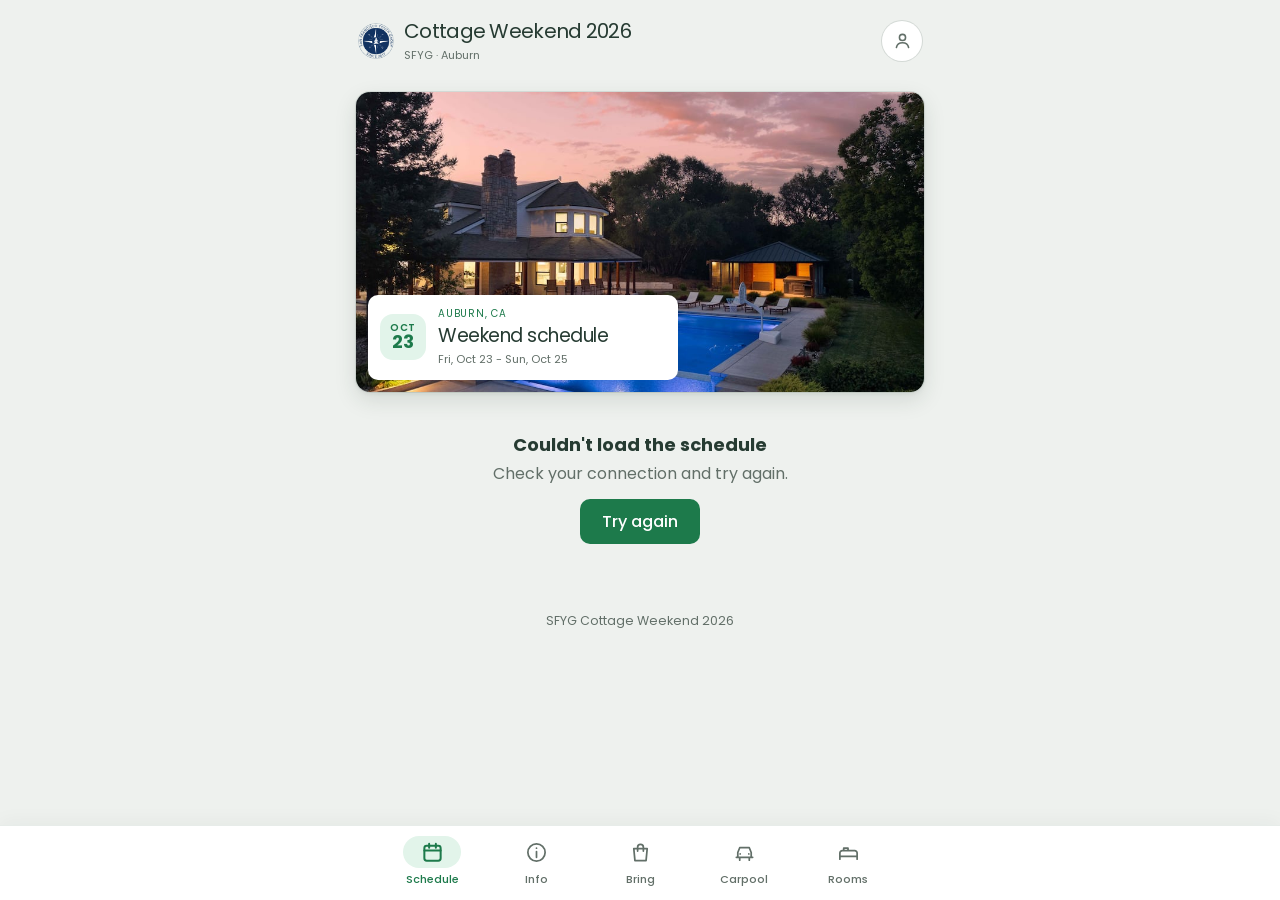
==== commit 8adf0d77: "Center the profile summary dialog in the visible viewport" ====
--- a/index.html
+++ b/index.html
@@ -322,7 +322,9 @@
 .sheet::backdrop {background:rgba(20,28,24,.5)}
 /* Profile selection keeps the same frame while filtering. Only names scroll.
    The inset and viewport height apply on every platform, including when a keyboard reduces the visible area. */
-#who {position:fixed;inset:calc(var(--vvt,0px) + 12px) 12px auto;width:min(560px,calc(100% - 24px));height:min(640px,calc(var(--vvh,100dvh) - 24px));max-height:calc(var(--vvh,100dvh) - 24px);margin:0 auto;border-radius:18px;overflow:hidden}
+#you,#who {position:fixed;inset:calc(var(--vvt,0px) + 12px) 12px auto;width:min(560px,calc(100% - 24px));max-height:calc(var(--vvh,100dvh) - 24px);margin:0 auto;border-radius:18px;overflow:hidden}
+#you {top:calc(var(--vvt,0px) + var(--vvh,100dvh) / 2);transform:translateY(-50%)}
+#who {height:min(640px,calc(var(--vvh,100dvh) - 24px))}
 #who .sheet-head,#who .sheet-foot {flex:0 0 auto}
 #who .people {flex:1 1 0;min-height:0}
 
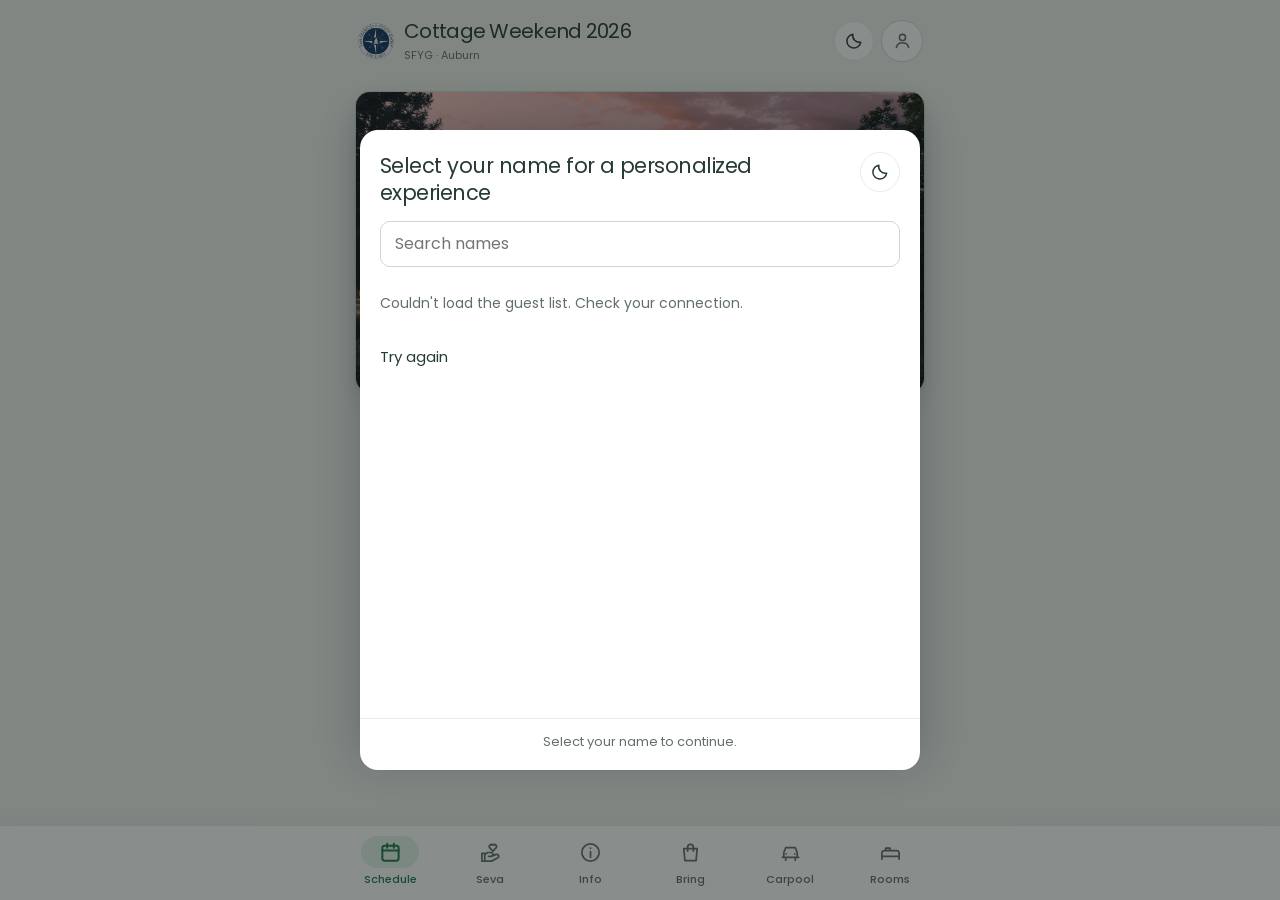
==== commit c488fa3b: "Add packing checklist, Seva assignments, profile onboarding and dark mode" ====
--- a/index.html
+++ b/index.html
@@ -6,7 +6,15 @@
 <title>Cottage Weekend 2026</title>
 <meta name="description" content="Schedule for SFYG Cottage Weekend 2026 in Auburn, October 23 - 25.">
 <meta name="theme-color" content="#eef1ee">
-<meta name="color-scheme" content="light only">
+<meta name="color-scheme" content="light dark">
+<script>
+(() => {
+  let theme = 'light';
+  try { if (localStorage.getItem('cw26-theme') === 'dark') theme = 'dark'; } catch {}
+  document.documentElement.dataset.theme = theme;
+  document.querySelector('meta[name="theme-color"]').content = theme === 'dark' ? '#111b16' : '#eef1ee';
+})();
+</script>
 <meta name="apple-mobile-web-app-capable" content="yes">
 <meta name="mobile-web-app-capable" content="yes">
 <meta name="apple-mobile-web-app-title" content="Cottage Wknd">
@@ -35,7 +43,7 @@
 h1,h2,p {margin:0}
 .shell {width:min(600px,100%);margin-inline:auto;padding:0 max(16px,env(safe-area-inset-right)) calc(100px + env(safe-area-inset-bottom)) max(16px,env(safe-area-inset-left))}
 .tabbar {position:fixed;left:0;right:0;bottom:0;z-index:5;background:var(--card);border-top:1px solid var(--line);box-shadow:0 -4px 18px rgba(29,52,40,.04);padding:8px 12px calc(10px + env(safe-area-inset-bottom))}
-.tabbar div {display:grid;grid-template-columns:repeat(5,1fr);max-width:520px;margin-inline:auto}
+.tabbar div {display:grid;grid-template-columns:repeat(6,1fr);max-width:600px;margin-inline:auto}
 .tabbar a {display:grid;justify-items:center;gap:4px;min-height:48px;padding:2px 0;font-size:11px;font-weight:500;color:var(--muted);text-decoration:none}
 .tabbar span {display:grid;place-items:center;width:min(58px,100%);height:32px;border-radius:99px}
 .tabbar svg {width:23px;height:23px;stroke:currentColor;fill:none;stroke-width:1.8;stroke-linecap:round;stroke-linejoin:round}
@@ -57,7 +65,7 @@
 .fact svg {width:20px;height:20px;stroke:var(--accent-ink);fill:none;stroke-width:1.8;stroke-linecap:round;stroke-linejoin:round}
 .fact b {display:block;font-size:15px;font-weight:500}
 .fact span:not(.ic) {display:block;font-size:12px;color:var(--muted)}
-.go {display:flex;justify-content:center;align-items:center;min-height:48px;margin-top:4px;border-radius:10px;background:var(--accent-ink);color:#fff;font-weight:500;font-size:15px;text-decoration:none}
+.go {display:flex;justify-content:center;align-items:center;min-height:48px;margin-top:4px;border-radius:10px;background:var(--accent-ink);color:var(--on-accent);font-weight:500;font-size:15px;text-decoration:none}
 .info-h {font-size:20px;font-weight:400;letter-spacing:-.025em;margin:28px 2px 0}
 .home .item {margin-top:14px}
 .rooms {display:grid;grid-template-columns:1fr 1fr;gap:10px;margin-top:6px}
@@ -112,7 +120,7 @@
 /* You: your initials in the header open your page; before you pick a name it is a plain person icon. */
 .me-btn {flex:none;width:40px;height:40px;padding:0;border:0;border-radius:50%;display:grid;place-items:center;background:var(--card);color:var(--muted);box-shadow:0 0 0 1px rgba(29,52,40,.12)}
 .me-btn svg {width:21px;height:21px;stroke:currentColor;fill:none;stroke-width:1.8;stroke-linecap:round;stroke-linejoin:round}
-.me-btn.on {background:var(--accent-ink);color:#fff;box-shadow:none;font-size:14px;font-weight:500;letter-spacing:.02em}
+.me-btn.on {background:var(--accent-ink);color:var(--on-accent);box-shadow:none;font-size:14px;font-weight:500;letter-spacing:.02em}
 .brand .sync {display:flex;align-items:center;gap:6px;margin-top:4px;font-size:11px;font-weight:400;color:var(--muted);flex-wrap:wrap}
 .sync i {width:7px;height:7px;border-radius:50%;background:var(--accent);flex:none}
 .sync.stale i {background:var(--il-warm)}
@@ -178,7 +186,7 @@
 .ev.now .stop {width:16px;height:16px;box-shadow:0 0 0 3px var(--panel),0 0 0 6px rgba(255,255,255,.45);animation:halo 2.4s ease-in-out infinite}
 .ev.now .card {background:var(--accent-soft);outline:3px solid #fff;outline-offset:2px}
 .ev.now .when b {font-size:16px}
-.ev.now .tag.live {background:var(--accent-ink);color:#fff}
+.ev.now .tag.live {background:var(--accent-ink);color:var(--on-accent)}
 @keyframes halo {50% {box-shadow:0 0 0 3px var(--panel),0 0 0 8px rgba(255,255,255,.2)}}
 /* Past: hollow stop, muted time and text, washed thumbnail. */
 .ev.past .stop {background:var(--panel);box-shadow:0 0 0 3px var(--panel),inset 0 0 0 2px rgba(255,255,255,.6)}
@@ -271,7 +279,7 @@
 .bring-filter {display:flex;gap:6px;margin-top:14px}
 .bring-filter[hidden], .bring-sum[hidden] {display:none}
 .bring-filter button {flex:1;min-height:38px;border:0;border-radius:99px;background:var(--card);font-size:13px;font-weight:500;box-shadow:0 0 0 1px rgba(29,52,40,.1)}
-.bring-filter button[aria-pressed="true"] {background:var(--accent-ink);color:#fff;box-shadow:none}
+.bring-filter button[aria-pressed="true"] {background:var(--accent-ink);color:var(--on-accent);box-shadow:none}
 .need-group h2 {display:flex;justify-content:space-between;align-items:baseline;gap:10px;font-size:20px;font-weight:400;letter-spacing:-.025em;margin:26px 2px 10px}
 .need-group h2 span {font-size:12px;color:var(--muted);letter-spacing:0}
 .needs {background:var(--card);border-radius:12px;overflow:hidden;box-shadow:var(--card-shadow)}
@@ -285,7 +293,7 @@
 .need .who em {font-style:normal;font-weight:500;color:var(--accent-ink)}
 .need.done .need-count {color:var(--accent-ink);font-weight:500}
 .need.done .bar i {background:var(--accent-ink)}
-.add {display:inline-flex;align-items:center;justify-content:center;gap:5px;min-height:40px;min-width:84px;padding:0 16px;border:0;border-radius:99px;background:var(--accent-ink);color:#fff;font-size:14px;font-weight:500}
+.add {display:inline-flex;align-items:center;justify-content:center;gap:5px;min-height:40px;min-width:84px;padding:0 16px;border:0;border-radius:99px;background:var(--accent-ink);color:var(--on-accent);font-size:14px;font-weight:500}
 .add svg {width:15px;height:15px;stroke:currentColor;fill:none;stroke-width:2.4;stroke-linecap:round;stroke-linejoin:round}
 .need.done .add, .add.on {background:none;color:var(--accent-ink);box-shadow:inset 0 0 0 1.5px var(--accent-ink)}
 .add.on {background:var(--accent-soft);box-shadow:none}
@@ -298,7 +306,7 @@
 .mine + .bring-sum {margin-top:20px}
 .mine-head {display:flex;align-items:center;gap:12px;padding:13px 16px;background:var(--accent-soft)}
 .mine-head > span:last-child {font-size:12px;color:var(--accent-ink)}
-.avatar {width:38px;height:38px;border-radius:50%;flex:none;display:grid;place-items:center;background:var(--accent-ink);color:#fff;font-size:14px;font-weight:500;letter-spacing:.02em}
+.avatar {width:38px;height:38px;border-radius:50%;flex:none;display:grid;place-items:center;background:var(--accent-ink);color:var(--on-accent);font-size:14px;font-weight:500;letter-spacing:.02em}
 .mine-head div {flex:1;min-width:0}
 .mine-head small {display:block;font-size:10.5px;font-weight:600;letter-spacing:.08em;text-transform:uppercase;color:var(--accent-ink)}
 .link {border:0;background:none;padding:8px 2px;min-height:40px;color:var(--accent-ink);font-size:13px;font-weight:500;flex:none}
@@ -323,7 +331,7 @@
 /* Profile selection keeps the same frame while filtering. Only names scroll.
    The inset and viewport height apply on every platform, including when a keyboard reduces the visible area. */
 #you,#who {position:fixed;inset:calc(var(--vvt,0px) + 12px) 12px auto;width:min(560px,calc(100% - 24px));max-height:calc(var(--vvh,100dvh) - 24px);margin:0 auto;border-radius:18px;overflow:hidden}
-#you {top:calc(var(--vvt,0px) + var(--vvh,100dvh) / 2);transform:translateY(-50%)}
+#you,#who {top:calc(var(--vvt,0px) + var(--vvh,100dvh) / 2);transform:translateY(-50%)}
 #who {height:min(640px,calc(var(--vvh,100dvh) - 24px))}
 #who .sheet-head,#who .sheet-foot {flex:0 0 auto}
 #who .people {flex:1 1 0;min-height:0}
@@ -331,7 +339,7 @@
 .sheet-head {padding:22px 20px 0}
 .sheet h2 {font-size:21px;font-weight:400;letter-spacing:-.025em;line-height:1.3}
 .sheet h2 + p {font-size:13px;color:var(--muted);margin-top:2px}
-.search {display:block;width:100%;min-height:46px;margin-top:14px;padding:10px 14px;border:1.5px solid #cdd6d0;border-radius:10px;background:#fff;color:var(--ink);font:inherit;font-size:16px}
+.search {display:block;width:100%;min-height:46px;margin-top:14px;padding:10px 14px;border:1.5px solid var(--input-line);border-radius:10px;background:var(--card);color:var(--ink);font:inherit;font-size:16px}
 .search:focus {outline:none;border-color:var(--accent-ink);box-shadow:0 0 0 3px var(--accent-soft)}
 /* flex-basis auto: with flex:1 (basis 0) Safari collapses the list to nothing inside a sheet whose height is auto. */
 .people {flex:1 1 auto;min-height:0;overflow-y:auto;overscroll-behavior:contain;padding:8px 10px 6px}
@@ -363,11 +371,11 @@
 .field > span {display:block;margin-bottom:-6px}
 .field em {font-style:normal;font-weight:400;color:var(--muted)}
 .sheet-foot.two {display:grid;grid-template-columns:1fr 2fr;gap:10px;padding-top:12px}
-.sheet-foot .primary {background:var(--accent-ink);color:#fff}
+.sheet-foot .primary {background:var(--accent-ink);color:var(--on-accent)}
 .mine-row .what small {display:block;font-size:12px;color:var(--muted);margin-top:1px;overflow-wrap:anywhere}
 .sheet-foot {padding:6px 20px calc(16px + env(safe-area-inset-bottom));border-top:1px solid var(--line)}
 .sheet-foot button {width:100%;min-height:46px;border:0;border-radius:10px;background:var(--page);font-size:15px;font-weight:500}
-.toast {position:fixed;left:50%;bottom:calc(86px + env(safe-area-inset-bottom));z-index:6;width:max-content;max-width:calc(100% - 32px);transform:translate(-50%,12px);background:var(--ink);color:#fff;font-size:14px;padding:12px 16px;border-radius:12px;box-shadow:0 8px 24px rgba(0,0,0,.25);opacity:0;pointer-events:none;transition:opacity .2s,transform .2s}
+.toast {position:fixed;left:50%;bottom:calc(86px + env(safe-area-inset-bottom));z-index:6;width:max-content;max-width:calc(100% - 32px);transform:translate(-50%,12px);background:var(--ink);color:var(--page);font-size:14px;padding:12px 16px;border-radius:12px;box-shadow:0 8px 24px rgba(0,0,0,.25);opacity:0;pointer-events:none;transition:opacity .2s,transform .2s}
 .toast.show {opacity:1;transform:translate(-50%,0)}
 
 .note {text-align:center;padding:40px 20px;color:var(--muted)}
@@ -411,13 +419,110 @@
 .carpool-muted,.carpool-no-results {color:var(--muted);font-size:13px}
 .carpool-no-results {padding:24px 4px;text-align:center}
 
+
+/* Personal packing checklist shares the Bring page's card and color system. */
+.bring-mode {display:flex;gap:4px;padding:4px;background:var(--line);border-radius:13px;margin:18px 0 14px}
+.bring-mode button {flex:1;min-height:44px;border:0;border-radius:10px;background:transparent;color:var(--muted);font:inherit;font-size:14px;font-weight:500}
+.bring-mode button[aria-pressed="true"] {background:var(--card);color:var(--accent-ink);box-shadow:0 2px 6px rgba(29,52,40,.08)}
+#view-bring .info-head {margin-bottom:0}
+.bring-intro {font-size:15px;line-height:1.5;color:var(--muted);margin:0 0 22px}
+#shared-supplies[hidden],#packing-panel[hidden] {display:none}
+.packing-group h2 {font-size:20px;font-weight:400;letter-spacing:-.025em;margin:26px 2px 10px}
+.packing-items {background:var(--card);border-radius:12px;overflow:hidden;box-shadow:var(--card-shadow)}
+.packing-row {display:flex;align-items:flex-start;gap:13px;padding:16px;cursor:pointer;min-height:58px}
+.packing-row + .packing-row {border-top:1px solid var(--line)}
+.packing-row input {flex:0 0 22px;width:22px;height:22px;margin:1px 0 0;accent-color:var(--accent-ink);cursor:pointer}
+.packing-row .packing-name {display:block;font-size:15px;line-height:1.5}
+.packing-row small {display:block;font-size:12px;line-height:1.5;color:var(--muted);margin-top:3px}
+.packing-row:has(input:checked) {background:rgba(30,125,80,.04)}
+.packing-row input:checked + span .packing-name {text-decoration:line-through;color:var(--muted)}
+.packing-progress {margin-top:0}
+progress.packing-bar {display:block;width:100%;height:6px;margin-top:12px;border:0;border-radius:99px;overflow:hidden;background:var(--line);accent-color:var(--accent)}
+progress.packing-bar::-webkit-progress-bar {background:var(--line)}
+progress.packing-bar::-webkit-progress-value {background:var(--accent);border-radius:99px}
+progress.packing-bar::-moz-progress-bar {background:var(--accent);border-radius:99px}
+
+/* Seva: read-only allotments from the main cleaning and meal tables. */
+.seva-modes {margin-top:22px}
+.seva-prompt {padding:20px;background:var(--accent-soft);border:1px solid var(--line);border-radius:14px;margin-top:22px}
+.seva-prompt h2 {font-size:19px;font-weight:500;margin-bottom:6px}
+.seva-prompt p {font-size:14px;line-height:1.5;color:var(--muted)}
+.seva-pick {min-height:42px;padding:10px 18px;margin-top:14px;border:0;border-radius:99px;background:var(--accent-ink);color:var(--on-accent);font:inherit;font-size:14px;font-weight:500}
+.seva-summary {display:flex;justify-content:space-between;gap:12px;align-items:center;margin:18px 2px;color:var(--muted);font-size:13px;line-height:1.5}
+.seva-search {margin:16px 0 20px}
+.seva-search label {display:block;font-size:14px;font-weight:500;margin-bottom:8px}
+.seva-search input {margin:0}
+.seva-day {font-size:20px;font-weight:400;letter-spacing:-.025em;margin:28px 2px 12px}
+.seva-card {background:var(--card);border:1px solid var(--line);border-radius:14px;box-shadow:var(--card-shadow);padding:20px;margin-bottom:16px;overflow:hidden}
+.seva-card.is-mine {border-color:#8bc4a5;background:linear-gradient(135deg,#f3fbf6,var(--card) 65%)}
+.seva-card-head {display:flex;justify-content:space-between;align-items:flex-start;gap:12px;margin-bottom:18px}
+.seva-card-head .seva-date {display:block;font-size:11px;letter-spacing:.1em;text-transform:uppercase;color:var(--accent-ink);margin-bottom:6px;font-weight:500}
+.seva-card-head h3 {font-size:21px;line-height:1.3;font-weight:500;letter-spacing:-.025em}
+.seva-kind {font-size:12px;line-height:1.3;background:var(--accent-soft);color:var(--accent-ink);padding:7px 10px;border-radius:99px;white-space:nowrap}
+.seva-leads {display:grid;grid-template-columns:1fr 1fr;gap:14px;border-block:1px solid var(--line);padding:14px 0;margin:0 0 16px}
+.seva-leads div {min-width:0}
+.seva-leads dt {color:var(--muted);font-size:12px;line-height:1.4;margin-bottom:5px}
+.seva-leads dd {margin:0;font-size:15px;line-height:1.4;font-weight:500;overflow-wrap:anywhere}
+.seva-leads dd.is-you {color:var(--accent-ink)}
+.seva-team-title {font-size:13px;color:var(--muted);font-weight:400;margin-bottom:8px}
+.seva-team {list-style:none;padding:0;margin:0}
+.seva-team li {display:flex;gap:8px;align-items:center;flex-wrap:wrap;padding:9px 0;font-size:15px;line-height:1.4}
+.seva-team li + li {border-top:1px solid var(--line)}
+.seva-team li.is-you {color:var(--accent-ink)}
+.seva-badge {display:inline-block;font-size:11px;padding:2px 7px;border-radius:99px;background:var(--page);color:var(--muted);font-weight:400}
+.seva-team .is-you .seva-badge {background:transparent;color:var(--accent-ink)}
+.seva-empty {padding:28px 20px;background:var(--card);border-radius:14px;border:1px solid var(--line);color:var(--muted);font-size:14px;line-height:1.6}
+.seva-empty button {display:block}
+#seva-prompt[hidden],#seva-search[hidden] {display:none}
+
+/* Keep the roster compact while preserving each lead and team. */
+.seva-modes {margin-top:16px}
+.seva-summary {margin:14px 2px}
+.seva-card {padding:16px;margin-bottom:14px}
+.seva-card-head {gap:10px;margin-bottom:12px;align-items:center}
+.seva-card-head h3 {margin:0;font-size:20px}
+.seva-card-head .seva-date {margin-bottom:4px}
+.seva-leads {padding:10px 0;gap:12px;margin:0 0 12px}
+.seva-leads dt {margin-bottom:3px}
+.seva-team-title {margin:0 0 6px}
+.seva-team {display:grid;grid-template-columns:repeat(2,minmax(0,1fr));gap:6px 10px}
+.seva-team li,.seva-team li.is-you {min-width:0;padding:7px 8px;gap:5px;align-content:center;font-size:14px;border-radius:7px}
+.seva-team li + li {border-top:0}
+.seva-team li>span:first-child {overflow-wrap:anywhere}
+.seva-team-section+.seva-team-section {border-top:1px solid var(--line);padding-top:16px;margin-top:16px}
+.seva-section-title {font-size:14px;color:var(--accent-ink);font-weight:500;margin:0 0 10px}
+.seva-role {font-size:13px;color:var(--accent-ink);margin:0 0 10px}
+#who-required {padding:8px 0 2px;color:var(--muted);font-size:13px;text-align:center}
+#who-required[hidden],#who-cancel[hidden] {display:none}
+
+/* Shared theme controls are available in the header and the first-visit picker. */
+:root {--input-line:#cdd6d0}
+:root[data-theme="dark"] {
+  color-scheme:dark;
+  --page:#111b16;--card:#1b2921;--ink:#e4eee7;--muted:#adbcaf;--line:#33483b;--input-line:#4b6554;
+  --accent:#50bf80;--accent-ink:#8cdeb0;--accent-soft:#233f30;--on-accent:#10251a;
+  --chip:#59491c;--chip-ink:#ffe7a1;--opt:#3b3154;--opt-ink:#e0d0ff;
+  --shadow:0 8px 24px rgba(0,0,0,.2);--shadow-sm:0 3px 12px rgba(0,0,0,.18);
+  --card-shadow:0 0 0 1px #33483b,0 3px 16px rgba(0,0,0,.2);
+}
+.header-actions {display:flex;align-items:center;gap:8px;flex:none}
+.top .brand {flex:1}
+.top .brand>div {min-width:0}
+.theme-toggle {display:grid;place-items:center;flex:none;width:40px;height:40px;padding:0;border:1px solid var(--line);border-radius:50%;background:var(--card);color:var(--ink)}
+.theme-toggle svg {width:20px;height:20px;stroke:currentColor;fill:none;stroke-width:1.8;stroke-linecap:round;stroke-linejoin:round}
+.picker-title-row {display:flex;align-items:flex-start;gap:14px;justify-content:space-between}
+.picker-title-row h2 {margin:0;min-width:0}
+:root[data-theme="dark"] .seva-card.is-mine {border-color:#4e8060;background:linear-gradient(135deg,#223b2c,var(--card) 65%)}
+:root[data-theme="dark"] .dayhead .wear {color:var(--ink)}
+:root[data-theme="dark"] .step .rm {color:#ff9b8d}
+:root[data-theme="dark"] .sheet::backdrop {background:rgba(0,0,0,.65)}
 </style>
 </head>
 <body>
 <div class="shell">
   <header class="top">
     <div class="brand"><img src="img/sfyg-logo.png" alt="SFYG logo" width="40" height="40"><div><b>Cottage Weekend 2026</b><span class="sync" id="sync" aria-live="polite">SFYG · Auburn</span></div></div>
-    <button type="button" class="me-btn" id="me-btn" aria-label="Who are you?"></button>
+    <div class="header-actions"><button type="button" class="theme-toggle" data-theme-toggle aria-label="Switch to dark mode" aria-pressed="false"></button><button type="button" class="me-btn" id="me-btn" aria-label="Select your name"></button></div>
     <nav class="jump" id="jump" aria-label="Jump to" hidden></nav>
   </header>
   <section id="view-schedule" data-view="schedule">
@@ -430,6 +535,14 @@
   <section class="today" id="today" aria-label="Up next" hidden></section>
   <main id="schedule" aria-label="Schedule"></main>
   <footer>SFYG Cottage Weekend 2026</footer>
+  </section>
+  <section id="view-seva" data-view="seva" hidden>
+    <div class="info-head"><span class="place">Help together</span><h1>Seva</h1><p>Your duties and the people serving with you.</p></div>
+    <div class="seva-prompt" id="seva-prompt" hidden><h2>Find your seva</h2><p>Select your name to see your duties, leads and teammates.</p><button class="seva-pick" id="seva-select" type="button">Select your name</button></div>
+    <div class="bring-mode seva-modes" role="group" aria-label="Seva view"><button type="button" data-seva-mode="mine" aria-controls="seva-list" aria-pressed="false">Your seva</button><button type="button" data-seva-mode="all" aria-controls="seva-list" aria-pressed="true">All allotments</button></div>
+    <div class="seva-search" id="seva-search"><label for="seva-query">Find someone’s seva</label><input class="search" id="seva-query" type="search" placeholder="Search a name" autocomplete="off" aria-controls="seva-list"></div>
+    <div class="seva-summary"><p id="seva-summary" role="status"></p></div>
+    <div id="seva-list"></div>
   </section>
   <section id="view-info" data-view="info" hidden>
     <div class="info-head"><span class="place">Auburn, CA</span><h1>We're going to Auburn</h1><p>Two homes by the lake, a short walk apart.</p></div>
@@ -445,12 +558,20 @@
     <article class="home"><div class="item"><div class="thumb"><img src="auburn/img/second-01.jpg" alt="" loading="lazy"></div><div class="item-body"><span class="time">Home 2 · walking distance</span><span class="what">Second home</span><span class="where">2 bedrooms · 5 beds · 2 baths</span><span class="where">Lake-view deck · Hot tub · Private sauna</span><a class="more" href="https://www.airbnb.com/rooms/1156745847354612810" target="_blank" rel="noopener">See on Airbnb ↗</a></div></div><div class="gallery" tabindex="0" aria-label="Photos"><img src="auburn/img/second-02.jpg" alt="Second home" loading="lazy"><img src="auburn/img/second-04.jpg" alt="Second home" loading="lazy"><img src="auburn/img/second-06.jpg" alt="Second home" loading="lazy"><img src="auburn/img/second-09.jpg" alt="Second home" loading="lazy"></div></article><div class="rooms"><figure class="room"><img src="auburn/img/room-second-1.jpg" alt="Bedroom with a wood bed beside a tree-filled window" loading="lazy"><figcaption><b>Bedroom 1</b><span>1 king · 1 sofa bed</span></figcaption></figure><figure class="room"><img src="auburn/img/room-second-2.jpg" alt="Bed with a metal frame beneath abstract line art" loading="lazy"><figcaption><b>Bedroom 2</b><span>1 queen</span></figcaption></figure><figure class="room"><img src="auburn/img/room-second-living.jpg" alt="Living room with a sectional and a gold-framed mirror" loading="lazy"><figcaption><b>Living room</b><span>2 single beds</span></figcaption></figure></div>
   </section>
   <section id="view-bring" data-view="bring" hidden>
-    <div class="info-head"><span class="place">Help out</span><h1>What to bring</h1><p>Tap Bring on anything you can bring. It goes straight onto the logistics sheet.</p></div>
+    <div class="info-head"><span class="place">Get ready</span><h1>What to bring</h1></div>
+    <div class="bring-mode" role="group" aria-label="What to bring"><button type="button" data-bring-mode="shared" aria-pressed="true" aria-controls="shared-supplies">Shared supplies</button><button type="button" data-bring-mode="packing" aria-pressed="false" aria-controls="packing-panel">Packing list</button></div>
+    <p class="bring-intro" id="bring-intro">Tap Bring on anything you can bring. It goes straight onto the logistics sheet.</p>
+    <div id="shared-supplies">
     <div class="mine" id="mine" hidden></div>
     <div class="bring-sum" id="bring-sum" hidden></div>
     <div class="bring-filter" id="bring-filter" hidden><button type="button" data-filter="open" aria-pressed="true">Still needed</button><button type="button" data-filter="all" aria-pressed="false">All items</button></div>
     <div id="bring-list"></div>
     <p class="bring-foot">The logistics team will confirm the final list with you. <a id="bring-sheet" href="#" target="_blank" rel="noopener">Open the sheet</a></p>
+    </div>
+    <div id="packing-panel" hidden>
+      <div class="bring-sum packing-progress"><p><span><b id="packing-count">0 of 19</b> packed</span><span id="packing-left">19 to go</span></p><progress class="packing-bar" id="packing-progress" value="0" max="19" aria-label="Packing progress"></progress></div>
+      <div id="packing-groups"></div>
+    </div>
   </section>
   <section id="view-carpool" data-view="carpool" hidden><div class="info-head"><span class="place">Travel together</span><h1>Carpool</h1><p>Find your driver and see who’s riding with you.</p></div><div class="carpool-search"><label for="carpool-query">Find your group</label><input class="search" id="carpool-query" type="search" placeholder="Search your name or driver" autocomplete="off" aria-controls="carpool-list"></div><p class="carpool-count" id="carpool-count" role="status">Loading carpool…</p><div class="carpool-list" id="carpool-list"></div><p class="carpool-no-results" id="carpool-no-results" hidden>No group found. Try a first or last name.</p><p class="carpool-count" id="carpool-status" role="status"></p></section>
   <section id="view-rooms" data-view="rooms" hidden><div class="empty"><div class="empty-art" data-art="bed"></div><div class="empty-body"><h1>Rooms</h1><p>Room assignments will show up here closer to the weekend.</p></div></div></section>
@@ -471,13 +592,14 @@
   </form>
 </dialog>
 <dialog class="sheet" id="who" aria-labelledby="who-title" tabindex="-1">
-  <div class="sheet-head"><h2 id="who-title">Who are you?</h2><p>Pick your name once. This phone will remember it.</p><input class="search" id="who-q" type="search" placeholder="Search names" autocomplete="off" aria-label="Search names"></div>
+  <div class="sheet-head"><div class="picker-title-row"><h2 id="who-title">Select your name for a personalized experience</h2><button type="button" class="theme-toggle" data-theme-toggle aria-label="Switch to dark mode" aria-pressed="false"></button></div><input class="search" id="who-q" type="search" placeholder="Search names" autocomplete="off" aria-label="Search names"></div>
   <div class="people" id="who-list"></div>
-  <div class="sheet-foot"><button type="button" id="who-cancel">Cancel</button></div>
+  <div class="sheet-foot"><p id="who-required" hidden>Select your name to continue.</p><button type="button" id="who-cancel">Cancel</button></div>
 </dialog>
 <div class="toast" id="toast" role="status" aria-live="polite"></div>
 <nav class="tabbar" aria-label="Sections"><div>
   <a href="#schedule" data-tab="schedule"><span><svg viewBox="0 0 24 24" aria-hidden="true"><rect x="3.5" y="5" width="17" height="15.5" rx="2.5"/><path d="M3.5 10h17M8.5 3v4M15.5 3v4"/></svg></span>Schedule</a>
+  <a href="#seva" data-tab="seva"><span><svg viewBox="0 0 24 24" aria-hidden="true"><path d="M14.5 10.5 11 7a2.2 2.2 0 0 1 3.5-2.6A2.2 2.2 0 0 1 18 7zM3 13h3v8H3zM6 14l3-2h3.5a2 2 0 0 1 0 4H10m2.5 0 5.5-2a2 2 0 0 1 1.8 3.5L13 21H6"/></svg></span>Seva</a>
   <a href="#info" data-tab="info"><span><svg viewBox="0 0 24 24" aria-hidden="true"><circle cx="12" cy="12" r="9"/><path d="M12 11v6M12 7.5h.01"/></svg></span>Info</a>
   <a href="#bring" data-tab="bring"><span><svg viewBox="0 0 24 24" aria-hidden="true"><path d="M5 8h14l-1.2 12.5H6.2z"/><path d="M9 10.5V6.5a3 3 0 0 1 6 0v4"/></svg></span>Bring</a>
   <a href="#carpool" data-tab="carpool"><span><svg viewBox="0 0 24 24" aria-hidden="true"><path d="M5 17v-5l2-5h10l2 5v5M3.5 17h17M7 20v-3M17 20v-3M7.5 13.5h.01M16.5 13.5h.01"/></svg></span>Carpool</a>
@@ -488,6 +610,13 @@
 (() => {
   const cfg = window.CW_HUB_CONFIG || {};
   const params = new URLSearchParams(location.search);
+  // An explicit preview-only link starts a fresh profile test, then removes the reset flag.
+  if (params.get('reset-profile') === '1' && (location.hostname === 'terminal.local' || location.hostname.endsWith('.chatgpt.site'))) {
+    try { localStorage.removeItem('cw26-me'); } catch {}
+    const cleanURL = new URL(location.href); cleanURL.searchParams.delete('reset-profile');
+    history.replaceState(history.state, '', cleanURL.href);
+    params.delete('reset-profile');
+  }
   const sample = params.has('sample');
   const urls = sample
     ? { schedule: 'sample/schedule.csv', dress: 'sample/dress-code.csv' }
@@ -934,7 +1063,8 @@
 
   // ---------- You ----------
   // The name this phone picked from the attendee list. Older sheet rows often hold a first name only, so those count too.
-  let me = store.get('cw26-me') || '';
+  const savedProfile = store.get('cw26-me');
+  let me = typeof savedProfile === 'string' ? savedProfile.trim() : '';
   const firstName = n => n.trim().split(/\s+/)[0];
   const initials = n => n.trim().split(/\s+/).slice(0, 2).map(w => w[0]).join('').toUpperCase();
   const isMe = name => !!me && (norm(name) === norm(me) || norm(name) === norm(firstName(me)));
@@ -942,12 +1072,17 @@
   // The guest list loads once per visit; the picker shows "Loading names" until it arrives, and an error only if it fails.
   let people = store.get('cw26-people') || [], peopleLoad = null, peopleFailed = false;
   const loadPeople = () => peopleLoad || (peopleLoad = (async () => {
-    if (!cfg.ATTENDEES_SHEET_ID) return;
+    if (!cfg.ATTENDEES_SHEET_ID) { peopleFailed = true; return; }
     try {
       const r = await fetch(sheetCSV(cfg.ATTENDEES_SHEET_ID, cfg.ATTENDEES_GID || 0) + '&t=' + Date.now(), { cache: 'no-store' });
-      const t = table(await r.text()), nc = Math.max(t.col('name'), 0), ac = t.col('adult');
+      if (!r.ok) throw new Error('Guest list unavailable');
+      const text = await r.text();
+      if (/^\s*</.test(text)) throw new Error('Expected guest list data');
+      const t = table(text), nc = Math.max(t.col('name'), 0), ac = t.col('adult');
       // Kids are listed with zero adults; they don't sign up for things.
-      people = t.rows.map(r => ({ name: (r[nc] || '').replace(/\s+/g, ' ').trim(), adult: ac < 0 || +r[ac] > 0 })).filter(p => p.name && p.adult).map(p => p.name).sort((a, b) => a.localeCompare(b));
+      const nextPeople = t.rows.map(r => ({ name: (r[nc] || '').replace(/\s+/g, ' ').trim(), adult: ac < 0 || +r[ac] > 0 })).filter(p => p.name && p.adult).map(p => p.name).sort((a, b) => a.localeCompare(b));
+      if (!nextPeople.length) throw new Error('Guest list is empty');
+      people = nextPeople;
       store.set('cw26-people', people); peopleFailed = false;
     } catch { peopleFailed = !people.length; peopleLoad = null; }
     if (whoDlg.open) renderPeople();
@@ -1046,23 +1181,34 @@
   let afterPick = null;
   const renderPeople = () => {
     const q = norm(whoQ.value), list = people.filter(n => !q || norm(n).split(' ').some(w => w.startsWith(q)) || norm(n).startsWith(q));
-    whoList.innerHTML = list.length ? list.map(n => `<button type="button" data-name="${esc(n)}"><span class="avatar" aria-hidden="true">${esc(initials(n))}</span>${esc(n)}</button>`).join('') : `<p>${people.length ? 'No one by that name on the list.' : peopleFailed ? "Couldn't load the guest list. Check your connection." : 'Loading names…'}</p>`;
+    whoList.innerHTML = list.length ? list.map(n => `<button type="button" data-name="${esc(n)}"><span class="avatar" aria-hidden="true">${esc(initials(n))}</span>${esc(n)}</button>`).join('') : `<p>${people.length ? 'No one by that name on the list.' : peopleFailed ? "Couldn't load the guest list. Check your connection." : 'Loading names…'}</p>${!people.length && peopleFailed ? '<button type="button" id="who-retry">Try again</button>' : ''}`;
   };
   const askWho = then => {
     // Focus the sheet, not the search box, so iPhone doesn't open the keyboard over the names.
-    afterPick = then || null; whoQ.value = ''; renderPeople(); whoDlg.showModal(); whoDlg.focus(); whoList.scrollTop = 0;
+    afterPick = then || null; whoQ.value = '';
+    document.getElementById('who-cancel').hidden = !me;
+    document.getElementById('who-required').hidden = !!me;
+    renderPeople(); if (!whoDlg.open) whoDlg.showModal(); whoDlg.focus(); whoList.scrollTop = 0;
     if (!people.length) loadPeople();
   };
   whoQ.addEventListener('input', renderPeople);
   whoList.addEventListener('click', e => {
+    if (e.target.closest('#who-retry')) { peopleFailed = false; renderPeople(); loadPeople(); return; }
     const b = e.target.closest('[data-name]'); if (!b) return;
     me = b.dataset.name; store.set('cw26-me', me); whoDlg.close(); track('picked-name', 'Picked their name', true);
     const then = afterPick; afterPick = null;
-    renderMeBtn(); renderBring(); renderCarpool();
+    renderMeBtn(); renderBring(); renderCarpool(); sevaMode='mine'; renderSeva();
     if (then) then(); else toast(`Hi, ${firstName(me)}!`);
   });
-  document.getElementById('who-cancel').onclick = () => whoDlg.close();
-  whoDlg.addEventListener('click', e => { if (e.target === whoDlg) whoDlg.close(); });
+  document.getElementById('who-cancel').onclick = () => { if (me) whoDlg.close(); };
+  whoDlg.addEventListener('cancel', e => { if (!me) e.preventDefault(); });
+  whoDlg.addEventListener('keydown', e => {
+    if (e.key === 'Escape' && !me) { e.preventDefault(); e.stopPropagation(); }
+  });
+  whoDlg.addEventListener('close', () => {
+    if (!me) { whoDlg.showModal(); whoDlg.focus(); }
+  });
+  whoDlg.addEventListener('click', e => { if (e.target === whoDlg && me) whoDlg.close(); });
 
   // Keep dialogs inside the visible viewport on every platform, including when a keyboard opens.
   const vv = window.visualViewport;
@@ -1082,7 +1228,7 @@
   const renderMeBtn = () => {
     meBtn.classList.toggle('on', !!me);
     meBtn.innerHTML = me ? esc(initials(me)) : personIcon;
-    meBtn.setAttribute('aria-label', me ? `You: ${me}` : 'Who are you?');
+    meBtn.setAttribute('aria-label', me ? `You: ${me}` : 'Select your name');
   };
   const renderYou = () => {
     document.getElementById('you-av').textContent = initials(me);
@@ -1140,6 +1286,87 @@
   loadPeople();
   setInterval(() => { if (current === 'bring' && document.visibilityState === 'visible' && !whoDlg.open && !youDlg.open && !addDlg.open) loadBring(); }, REFRESH_MS);
 
+  // Main allocation tables only. This preview uses a fixed copy of the sheet.
+  const sevaAllotments = [{"day": "Fri", "meal": "Snacks & drinks", "team": ["Vinay", "Janav", "Tejas", "Dhruv", "Esha"], "lead": "Vinay", "contact": "Pratik", "kind": "cleaning"}, {"day": "Sat", "meal": "Breakfast", "team": ["Prachi", "Ashish", "Tanisha", "Apurva", "Naisheel"], "lead": "Tanisha", "contact": "Niraj", "kind": "cleaning"}, {"day": "Sat", "meal": "Lunch", "team": ["Sohan", "Prisha", "Saqib", "Payal", "Anita"], "lead": "Payal", "contact": "Darshil", "kind": "cleaning"}, {"day": "Sat", "meal": "Dinner", "team": ["Aalisha", "Darpan", "Nishant", "Parva", "Pedro"], "lead": "Nishant", "contact": "Niraj", "kind": "cleaning"}, {"day": "Sun", "meal": "Breakfast & lunch", "team": ["Tulsi", "Swapnil", "Mounik", "Aashna", "Dishant", "Ekta", "Ankeet", "Akansha", "Samyag", "Devansh"], "lead": "Tulsi", "contact": "Darshil, Pratik", "kind": "cleaning"}, {"day": "Fri", "meal": "Snacks & drinks", "team": ["Sohan", "Naisheel", "Saqib", "Prisha"], "lead": "Harsh Dhruva", "contact": "Pratik", "kind": "meal"}, {"day": "Sat", "meal": "Breakfast", "team": ["Esha", "Parva", "Swapnil", "Samyag"], "lead": "Devang Jhaveri", "contact": "Niraj", "kind": "meal"}, {"day": "Sat", "meal": "Lunch", "team": ["Aalisha", "Devansh", "Ekta", "Nishant", "Darpan"], "lead": "Miti Jhaveri", "contact": "Darshil", "kind": "meal"}, {"day": "Sat", "meal": "Dinner", "team": ["Sahil", "Mounik", "Ankeet", "Anita", "Tulsi", "Payal", "Khushboo", "Niraj if reqd"], "lead": "Nihar Shah", "contact": "Niraj", "kind": "meal"}, {"day": "Sun", "meal": "Breakfast", "team": ["Tanisha", "Prachi", "Ashish", "Janav"], "lead": "Devang Jhaveri", "contact": "Darshil", "kind": "meal"}, {"day": "Sun", "meal": "Lunch", "team": ["Tejas", "Khushboo", "Dhruv", "Vinay", "Apurva"], "lead": "Harsh Dhruva", "contact": "Pratik", "kind": "meal"}];
+  const sevaDays = {Fri:'Friday',Sat:'Saturday',Sun:'Sunday'};
+  const sevaCleanName = name => name.replace(/\s+if reqd$/i,'');
+  const sevaMatch = (name, person) => {
+    const n = norm(sevaCleanName(name)), p = norm(person);
+    return !!p && (n === p || n === norm(firstName(person)));
+  };
+  const sevaNames = text => text.split(',').map(n=>n.trim());
+  const sevaRoles = a => {
+    const roles=[];
+    if(a.team.some(n=>sevaMatch(n,me))) roles.push(a.kind==='meal'?'Meal seva':'Cleaning seva');
+    if(sevaNames(a.lead).some(n=>sevaMatch(n,me))) roles.push(a.kind==='meal'?'Meal lead':'Cleaning lead');
+    if(sevaNames(a.contact).some(n=>sevaMatch(n,me))) roles.push(a.kind==='meal'?'Operations lead':'Food contact');
+    return roles;
+  };
+  const sevaOrder = a => ({Fri:0,Sat:10,Sun:20}[a.day])+({'Snacks & drinks':0,Breakfast:1,'Breakfast & lunch':1,Lunch:2,Dinner:3}[a.meal])+(a.kind==='cleaning'?.1:0);
+  sevaAllotments.sort((a,b)=>sevaOrder(a)-sevaOrder(b));
+  let sevaMode=me?'mine':'all';
+  const sevaQuery=document.getElementById('seva-query');
+  const renderSeva=()=>{
+    const personal=sevaMode==='mine' && !!me;
+    document.getElementById('seva-prompt').hidden=!!me;
+    document.getElementById('seva-search').hidden=personal;
+    document.querySelectorAll('[data-seva-mode]').forEach(b=>b.setAttribute('aria-pressed',String(b.dataset.sevaMode===(personal?'mine':'all'))));
+    const q=norm(sevaQuery.value);
+    const terms=personal?[]:normalizeCarpool(sevaQuery.value).split(/\s+/).filter(Boolean);
+    const searchName=n=>{
+      const name=norm(sevaCleanName(n));
+      const full=people.filter(p=>norm(firstName(p))===name);
+      return full.length===1?norm(full[0]):name;
+    };
+    const nameHTML=n=>{
+      let name=sevaCleanName(n);
+      // Show the full attendee name when a surname search matches a first-name-only allotment.
+      const full=people.filter(p=>norm(firstName(p))===norm(name));
+      if(terms.length && full.length===1 && terms.some(t=>normalizeCarpool(full[0]).includes(t)&&!normalizeCarpool(name).includes(t))) name=full[0];
+      return highlightCarpoolName(name,terms);
+    };
+    const matches=a=>!q||[...a.team,...sevaNames(a.lead),...sevaNames(a.contact)].some(n=>q.split(' ').every(part=>searchName(n).includes(part)));
+    const groups=[];
+    for(const a of sevaAllotments){
+      if(personal && !sevaRoles(a).length) continue;
+      const key=a.day+'|'+a.meal;
+      let group=groups.find(g=>g.key===key);
+      if(!group){group={key,day:a.day,meal:a.meal,teams:[]};groups.push(group);}
+      group.teams.push(a);
+    }
+    const shown=personal?groups:groups.filter(g=>g.teams.some(matches));
+    const total=shown.reduce((n,g)=>n+g.teams.length,0);
+    const count=total+' assignment'+(total===1?'':'s');
+    const periodCount=shown.length+' meal period'+(shown.length===1?'':'s');
+    document.getElementById('seva-summary').textContent=personal?me+' · '+count:q?periodCount+' matching “'+sevaQuery.value.trim()+'”':periodCount+' · '+total+' teams';
+    const leader=text=>sevaNames(text).map(n=>nameHTML(n)+(sevaMatch(n,me)?' <span class="seva-badge">You</span>':'')).join(', ');
+    const teamHTML=(a,combined)=>{
+      const roles=sevaRoles(a);
+      const kind=a.kind==='meal'?'Meal seva':'Cleaning seva';
+      const leadLabel=a.kind==='meal'?'Meal lead':'Cleaning lead',contactLabel=a.kind==='meal'?'Operations lead':'Food contact';
+      const members=a.team.map(n=>{
+        const you=sevaMatch(n,me),lead=sevaNames(a.lead).some(l=>norm(l)===norm(sevaCleanName(n))),conditional=/if reqd$/i.test(n);
+        return '<li'+(you?' class="is-you"':'')+'><span>'+nameHTML(n)+'</span>'+(you?'<span class="seva-badge">You</span>':'')+(lead?'<span class="seva-badge">Lead</span>':'')+(conditional?'<span class="seva-badge">If needed</span>':'')+'</li>';
+      }).join('');
+      const specialRoles=personal?roles.filter(r=>r!==kind):[];
+      return '<section class="seva-team-section">'+(combined?'<h4 class="seva-section-title">'+kind+'</h4>':'')+(specialRoles.length?'<p class="seva-role">Your role: '+specialRoles.map(esc).join(' · ')+'</p>':'')+'<dl class="seva-leads"><div><dt>'+leadLabel+'</dt><dd>'+leader(a.lead)+'</dd></div><div><dt>'+contactLabel+'</dt><dd>'+leader(a.contact)+'</dd></div></dl><h4 class="seva-team-title">'+(personal?'Your team':'Sevaks')+' · '+a.team.length+' people'+(a.team.some(n=>/if reqd$/i.test(n))?' (includes backup)':'')+'</h4><ul class="seva-team">'+members+'</ul></section>';
+    };
+    let day='';
+    document.getElementById('seva-list').innerHTML=shown.length?shown.map(g=>{
+      const heading=!personal&&day!==g.day?'<h2 class="seva-day">'+sevaDays[g.day]+'</h2>':'';day=g.day;
+      const mine=g.teams.some(a=>sevaRoles(a).length),combined=g.teams.length>1;
+      const badge=combined?'': '<span class="seva-kind">'+(g.teams[0].kind==='meal'?'Meal seva':'Cleaning seva')+'</span>';
+      return heading+'<article class="seva-card'+(mine?' is-mine':'')+'"><div class="seva-card-head"><div>'+(personal?'<span class="seva-date">'+sevaDays[g.day]+'</span>':'')+'<h3>'+esc(g.meal)+'</h3></div>'+badge+'</div>'+g.teams.map(a=>teamHTML(a,combined)).join('')+'</article>';
+    }).join(''):'<div class="seva-empty">'+(personal?'No meal or cleaning seva is listed for you in the main allocation tables.':'No allotments found. Try a first or last name.')+'</div>';
+  };
+  const sevaPick=()=>askWho(()=>{sevaMode='mine';sevaQuery.value='';renderSeva();});
+  document.getElementById('seva-select').onclick=sevaPick;
+  document.querySelectorAll('[data-seva-mode]').forEach(b=>b.onclick=()=>{
+    if(b.dataset.sevaMode==='mine'&&!me){sevaPick();return;}
+    sevaMode=b.dataset.sevaMode;renderSeva();
+  });
+  sevaQuery.addEventListener('input',renderSeva);
+
   // ---------- Pinned header ----------
   const topBar = document.querySelector('.top');
   const setTopH = () => document.documentElement.style.setProperty('--top-h', topBar.getBoundingClientRect().height + 'px');
@@ -1150,7 +1377,7 @@
   // ---------- Tabs ----------
   const scrollMemo = {};
   const showTab = () => {
-    const next = ['schedule', 'info', 'bring', 'carpool', 'rooms'].includes(location.hash.slice(1)) ? location.hash.slice(1) : 'schedule';
+    const next = ['schedule', 'seva', 'info', 'bring', 'carpool', 'rooms'].includes(location.hash.slice(1)) ? location.hash.slice(1) : 'schedule';
     scrollMemo[current] = scrollY;
     current = next;
     document.querySelectorAll('[data-view]').forEach(v => { v.hidden = v.dataset.view !== next; });
@@ -1158,10 +1385,13 @@
     document.querySelectorAll('[data-tab]').forEach(a => { if (a.dataset.tab === next) a.setAttribute('aria-current', 'page'); else a.removeAttribute('aria-current'); });
     scrollTo(0, scrollMemo[next] || 0); markJump();
     if (next === 'bring') loadBring();
+    if (next === 'seva') renderSeva();
     track('/' + next, next[0].toUpperCase() + next.slice(1));
   };
   addEventListener('hashchange', showTab);
   showTab();
+  // Require a profile on first entry, preserving the requested route and existing saved profiles.
+  if (!me) askWho();
 
   // ---------- Add to home screen hint ----------
   const standalone = matchMedia('(display-mode: standalone)').matches || navigator.standalone;
@@ -1177,5 +1407,78 @@
 })();
 </script>
 
+
+<script>
+(() => {
+  const groups = [["Cottage essentials", [["Water bottle", ""], ["Towel", ""], ["Blankets / comforters you’ve committed to bring", ""], ["Kitchen equipment you’ve committed to bring", ""], ["First-aid items you’ve committed to bring", ""], ["Miscellaneous items you’ve committed to bring", ""], ["Pens", ""], ["Notebooks", ""], ["Headphones", ""], ["Jacket", "It might get cold at night."], ["SFYG sweater", ""], ["Food storage container", ""], ["Swimming costume", "We have pool time—please bring!"]]], ["Outdoor activities", [["Cap / hat", ""], ["Sports shoes", ""], ["Physical ID", "Required for kayaking, including kids."], ["Hiking / walking shoes", ""], ["Sunscreen", ""], ["Sunglasses", ""]]]];
+  const key = 'cw26-packing-v1';
+  let checked;
+  try { checked = new Set(JSON.parse(localStorage.getItem(key) || '[]')); } catch { checked = new Set(); }
+  const list = document.getElementById('packing-groups');
+  let total = 0;
+  groups.forEach(([title, items], g) => {
+    const section = document.createElement('section'); section.className = 'packing-group';
+    const heading = document.createElement('h2'); heading.textContent = title; section.append(heading);
+    const rows = document.createElement('div'); rows.className = 'packing-items';
+    items.forEach(([name, note], i) => {
+      const id = g + ':' + name;
+      const label = document.createElement('label'); label.className = 'packing-row';
+      const input = document.createElement('input'); input.type = 'checkbox'; input.checked = checked.has(id);
+      const text = document.createElement('span'); const main = document.createElement('span'); main.className = 'packing-name'; main.textContent = name; text.append(main);
+      if (note) { const small = document.createElement('small'); small.textContent = note; text.append(small); }
+      input.addEventListener('change', () => {
+        if (input.checked) checked.add(id); else checked.delete(id);
+        try { localStorage.setItem(key, JSON.stringify([...checked])); } catch {}
+        progress();
+      });
+      label.append(input,text); rows.append(label); total++;
+    });
+    section.append(rows); list.append(section);
+  });
+  function progress() {
+    const done = list.querySelectorAll('input:checked').length;
+    document.getElementById('packing-count').textContent = done + ' of ' + total;
+    document.getElementById('packing-left').textContent = done === total ? 'All packed!' : (total - done) + ' to go';
+    const bar = document.getElementById('packing-progress'); bar.value = done; bar.max = total;
+  }
+  progress();
+  const intro = document.getElementById('bring-intro');
+  document.querySelectorAll('[data-bring-mode]').forEach(button => button.addEventListener('click', () => {
+    const packing = button.dataset.bringMode === 'packing';
+    document.getElementById('shared-supplies').hidden = packing;
+    document.getElementById('packing-panel').hidden = !packing;
+    document.querySelectorAll('[data-bring-mode]').forEach(b => b.setAttribute('aria-pressed', String(b === button)));
+    intro.textContent = packing ? 'Check off items as you pack. Saved on this browser.' : 'Tap Bring on anything you can bring. It goes straight onto the logistics sheet.';
+  }));
+})();
+</script>
+
+
+<script>
+(() => {
+  const moon = '<svg viewBox="0 0 24 24" aria-hidden="true"><path d="M20 13.4A8 8 0 0 1 10.6 4a8.3 8.3 0 1 0 9.4 9.4Z"/></svg>';
+  const sun = '<svg viewBox="0 0 24 24" aria-hidden="true"><circle cx="12" cy="12" r="4"/><path d="M12 2v2M12 20v2M2 12h2M20 12h2M4.9 4.9l1.4 1.4M17.7 17.7l1.4 1.4M4.9 19.1l1.4-1.4M17.7 6.3l1.4-1.4"/></svg>';
+  const buttons = document.querySelectorAll('[data-theme-toggle]');
+  const apply = theme => {
+    const dark = theme === 'dark';
+    document.documentElement.dataset.theme = dark ? 'dark' : 'light';
+    document.querySelector('meta[name="theme-color"]').content = dark ? '#111b16' : '#eef1ee';
+    buttons.forEach(b => {
+      b.innerHTML = dark ? sun : moon;
+      b.setAttribute('aria-label', dark ? 'Switch to light mode' : 'Switch to dark mode');
+      b.title = dark ? 'Switch to light mode' : 'Switch to dark mode';
+      b.setAttribute('aria-pressed', String(dark));
+    });
+  };
+  buttons.forEach(b => b.addEventListener('click', () => {
+    const next = document.documentElement.dataset.theme === 'dark' ? 'light' : 'dark';
+    apply(next);
+    try { localStorage.setItem('cw26-theme', next); } catch {}
+  }));
+  addEventListener('storage', e => { if (e.key === 'cw26-theme') apply(e.newValue); });
+  apply(document.documentElement.dataset.theme);
+})();
+</script>
+
 </body>
 </html>
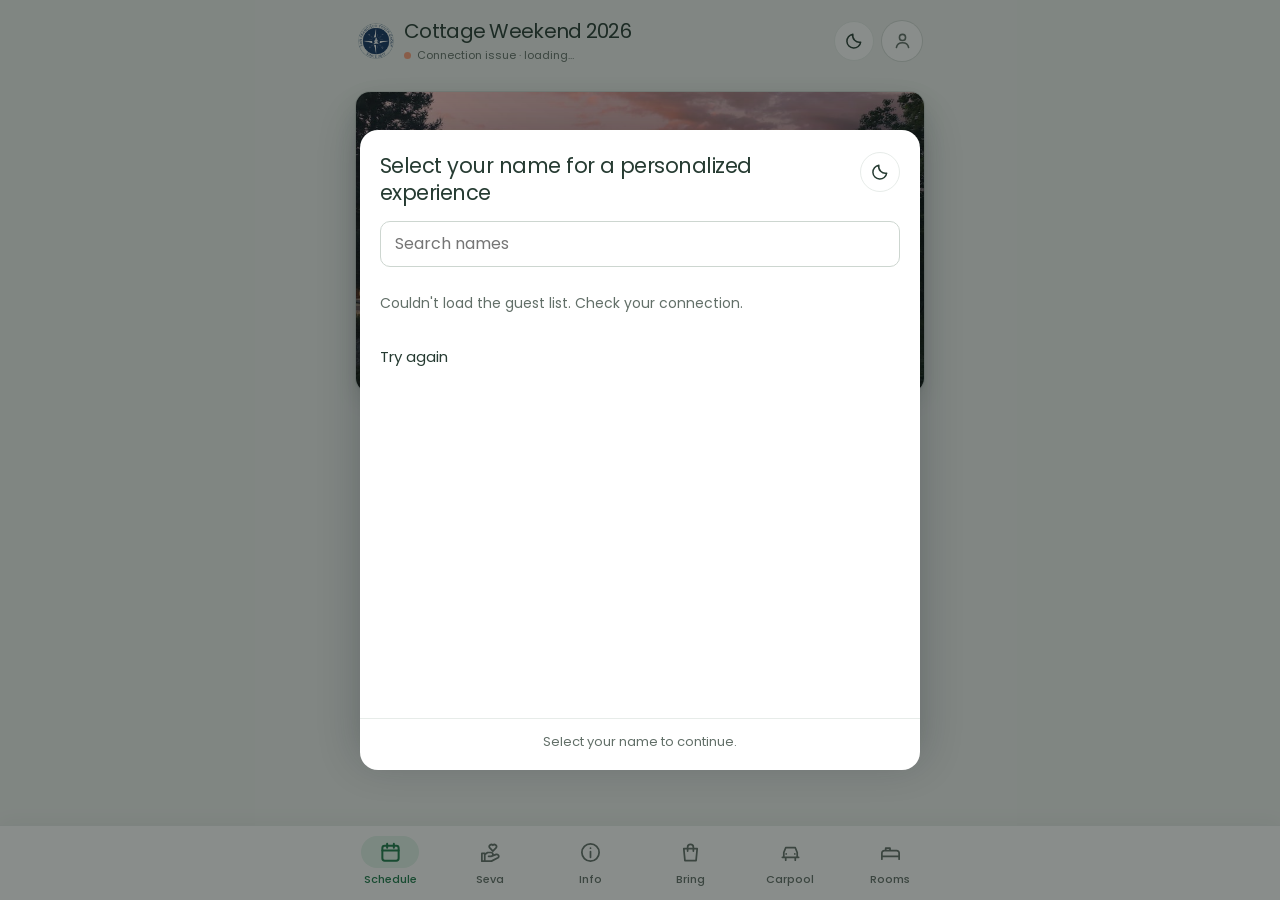
==== commit c1ae9f6f: "Cache the app and sheet data for offline use" ====
--- a/index.html
+++ b/index.html
@@ -22,9 +22,10 @@
 <link rel="manifest" href="manifest.webmanifest">
 <link rel="icon" type="image/png" href="img/icon-192.png">
 <link rel="apple-touch-icon" href="img/apple-touch-icon.png">
-<link rel="preconnect" href="https://fonts.googleapis.com">
-<link rel="stylesheet" href="https://fonts.googleapis.com/css2?family=Poppins:wght@400;500;600&display=swap">
 <style>
+@font-face {font-family:'Poppins';font-style:normal;font-weight:400;font-display:swap;src:url('fonts/poppins-400.ttf') format('truetype')}
+@font-face {font-family:'Poppins';font-style:normal;font-weight:500;font-display:swap;src:url('fonts/poppins-500.ttf') format('truetype')}
+@font-face {font-family:'Poppins';font-style:normal;font-weight:600;font-display:swap;src:url('fonts/poppins-600.ttf') format('truetype')}
 :root {
   color-scheme:light;
   --page:#eef1ee; --card:#ffffff; --ink:#263b32; --muted:#626f68; --line:#e7ece9;
@@ -516,6 +517,53 @@
 :root[data-theme="dark"] .dayhead .wear {color:var(--ink)}
 :root[data-theme="dark"] .step .rm {color:#ff9b8d}
 :root[data-theme="dark"] .sheet::backdrop {background:rgba(0,0,0,.65)}
+
+/* Rooms: live read-only room directory. */
+.rooms-search label {display:block;font-size:14px;font-weight:500;margin:0 2px 8px}
+.rooms-search .search {margin:0}
+.rooms-count,.rooms-status {font-size:12px;line-height:1.6;color:var(--muted);margin:14px 2px}
+.rooms-home {margin-top:24px}
+.rooms-home-head {display:flex;justify-content:space-between;align-items:baseline;gap:12px;margin:0 2px 12px}
+.rooms-home-head h2 {font-size:20px;font-weight:400;letter-spacing:-.025em;margin:0}
+.rooms-home-head span {font-size:12px;color:var(--muted);white-space:nowrap}
+.room-card {background:var(--card);border:1px solid var(--line);border-radius:12px;margin:0 0 12px;box-shadow:var(--shadow-sm);overflow:hidden}
+.room-card.is-your-room {border-color:var(--accent)}
+.room-card summary {list-style:none;cursor:pointer;display:flex;align-items:center;gap:14px;padding:16px}
+.room-card summary::-webkit-details-marker {display:none}
+.room-card summary:after {content:"";width:8px;height:8px;border-right:1.7px solid var(--muted);border-bottom:1.7px solid var(--muted);transform:rotate(45deg);flex:none;margin:0 3px 4px 0}
+.room-card[open] summary:after {transform:rotate(225deg);margin-top:6px}
+.room-summary-text {flex:1;min-width:0}
+.room-summary-heading {display:flex;align-items:baseline;justify-content:space-between;gap:10px;flex-wrap:wrap}
+.room-summary-heading strong {font-size:16px;font-weight:500;letter-spacing:-.02em}
+.room-occupancy {font-size:12px;color:var(--muted);white-space:nowrap}
+.room-preview {display:block;font-size:12px;line-height:1.6;color:var(--muted);margin-top:5px}
+.room-your-label {display:block;font-size:11px;font-weight:500;color:var(--accent-ink);margin-bottom:4px}
+.room-people {list-style:none;padding:0 16px 5px;margin:0;border-top:1px solid var(--line)}
+.room-person {padding:12px 0;display:flex;justify-content:space-between;align-items:flex-start;gap:14px}
+.room-person + .room-person {border-top:1px solid var(--line)}
+.room-person-name {display:flex;align-items:center;flex-wrap:wrap;gap:6px;font-size:14px;line-height:1.5}
+.room-person-name.is-you {color:var(--accent-ink)}
+.room-bed {font-size:12px;color:var(--muted);line-height:1.6;margin-top:3px}
+.room-badge {font-size:10px;color:var(--muted);padding:2px 6px;border-radius:99px;background:var(--page)}
+.room-badge.you {color:var(--accent-ink);background:none;padding:0 2px}
+.rooms-empty {color:var(--muted);font-size:14px;line-height:1.6;padding:20px 2px}
+.rooms-retry {border:0;border-radius:99px;min-height:42px;padding:8px 18px;background:var(--accent-ink);color:var(--on-accent);font:inherit;font-size:14px}
+
+.room-featured {padding:18px;background:color-mix(in srgb,var(--accent-soft) 42%,var(--card));border:1px solid var(--accent);border-radius:14px;box-shadow:var(--shadow-sm);margin:0 0 24px}
+.room-featured-top {display:flex;justify-content:space-between;align-items:center;gap:12px;margin-bottom:14px}
+.room-featured-top .room-your-label {margin:0;font-size:13px;font-weight:500}
+.room-featured-home {font-size:12px;color:var(--muted);margin-bottom:4px}
+.room-featured h2 {font-size:21px;line-height:1.35;font-weight:500;letter-spacing:-.025em;margin:0}
+.room-own-spot {border-block:1px solid var(--line);margin:14px 0;padding:12px 0}
+.room-own-spot>span {display:block;font-size:12px;color:var(--muted);margin-bottom:5px}
+.room-own-spot strong {display:block;color:var(--accent-ink);font-size:16px;font-weight:500}
+.roommates-title {font-size:12px;font-weight:400;color:var(--muted);margin:0 0 4px}
+.room-featured .room-people {padding:0;border-top:0}
+.room-featured .room-person {padding:10px 0}
+.room-featured .room-person:last-child {padding-bottom:0}
+.rooms-other-title {font-size:14px;font-weight:500;color:var(--muted);margin:24px 2px -6px}
+.room-own-match {font-size:14px;color:var(--accent-ink);margin:0 0 5px}
+.rooms-search {margin-top:20px}
 </style>
 </head>
 <body>
@@ -543,6 +591,7 @@
     <div class="seva-search" id="seva-search"><label for="seva-query">Find someone’s seva</label><input class="search" id="seva-query" type="search" placeholder="Search a name" autocomplete="off" aria-controls="seva-list"></div>
     <div class="seva-summary"><p id="seva-summary" role="status"></p></div>
     <div id="seva-list"></div>
+    <p class="rooms-status" id="seva-status" role="status"></p>
   </section>
   <section id="view-info" data-view="info" hidden>
     <div class="info-head"><span class="place">Auburn, CA</span><h1>We're going to Auburn</h1><p>Two homes by the lake, a short walk apart.</p></div>
@@ -568,13 +617,20 @@
     <div id="bring-list"></div>
     <p class="bring-foot">The logistics team will confirm the final list with you. <a id="bring-sheet" href="#" target="_blank" rel="noopener">Open the sheet</a></p>
     </div>
+    <p class="rooms-status" id="bring-status" role="status"></p>
     <div id="packing-panel" hidden>
-      <div class="bring-sum packing-progress"><p><span><b id="packing-count">0 of 19</b> packed</span><span id="packing-left">19 to go</span></p><progress class="packing-bar" id="packing-progress" value="0" max="19" aria-label="Packing progress"></progress></div>
+      <div class="bring-sum packing-progress"><p><span><b id="packing-count">0 of 20</b> packed</span><span id="packing-left">20 to go</span></p><progress class="packing-bar" id="packing-progress" value="0" max="20" aria-label="Packing progress"></progress></div>
       <div id="packing-groups"></div>
     </div>
   </section>
   <section id="view-carpool" data-view="carpool" hidden><div class="info-head"><span class="place">Travel together</span><h1>Carpool</h1><p>Find your driver and see who’s riding with you.</p></div><div class="carpool-search"><label for="carpool-query">Find your group</label><input class="search" id="carpool-query" type="search" placeholder="Search your name or driver" autocomplete="off" aria-controls="carpool-list"></div><p class="carpool-count" id="carpool-count" role="status">Loading carpool…</p><div class="carpool-list" id="carpool-list"></div><p class="carpool-no-results" id="carpool-no-results" hidden>No group found. Try a first or last name.</p><p class="carpool-count" id="carpool-status" role="status"></p></section>
-  <section id="view-rooms" data-view="rooms" hidden><div class="empty"><div class="empty-art" data-art="bed"></div><div class="empty-body"><h1>Rooms</h1><p>Room assignments will show up here closer to the weekend.</p></div></div></section>
+  <section id="view-rooms" data-view="rooms" hidden>
+    <div class="info-head"><span class="place">Stay together</span><h1>Rooms</h1><p><em>Disclaimer: Room assignments are subject to change once we reach the location.</em></p></div>
+    <div class="rooms-search"><label for="rooms-query">Find your room</label><input class="search" id="rooms-query" type="search" placeholder="Search a name or room" autocomplete="off" aria-controls="rooms-list"></div>
+    <p class="rooms-count" id="rooms-count" role="status">Loading room assignments…</p>
+    <div id="rooms-list"></div>
+    <p class="rooms-status" id="rooms-status" role="status"></p>
+  </section>
 </div>
 <dialog class="sheet" id="you" aria-labelledby="you-name" tabindex="-1">
   <div class="sheet-head you-head"><span class="avatar" id="you-av" aria-hidden="true"></span><div><h2 id="you-name"></h2><button type="button" class="link" id="you-switch">Not you? Switch</button></div></div>
@@ -605,7 +661,7 @@
   <a href="#carpool" data-tab="carpool"><span><svg viewBox="0 0 24 24" aria-hidden="true"><path d="M5 17v-5l2-5h10l2 5v5M3.5 17h17M7 20v-3M17 20v-3M7.5 13.5h.01M16.5 13.5h.01"/></svg></span>Carpool</a>
   <a href="#rooms" data-tab="rooms"><span><svg viewBox="0 0 24 24" aria-hidden="true"><path d="M3 19v-6.5A2.5 2.5 0 0 1 5.5 10h13a2.5 2.5 0 0 1 2.5 2.5V19M3 16h18M7 10V7.5h4.5V10"/></svg></span>Rooms</a>
 </div></nav>
-<script src="config.js?v=2026-10-21b"></script>
+<script src="config.js?v=2026-10-22-seva"></script>
 <script>
 (() => {
   const cfg = window.CW_HUB_CONFIG || {};
@@ -625,10 +681,47 @@
   const YEAR = cfg.EVENT_YEAR || new Date().getFullYear();
   const CACHE_KEY = 'cw26-hub-' + (sample ? 'sample' : 'live');
   const REFRESH_MS = 2 * 60 * 1000;
+  let current = 'schedule';
   const store = {
     get(k) { try { return JSON.parse(localStorage.getItem(k)); } catch { return null; } },
     set(k, v) { try { localStorage.setItem(k, JSON.stringify(v)); } catch {} }
   };
+  // Successful responses only: source checks prevent mixing different published sheets.
+  const dataStates = new Map();
+  let refreshSync = () => {};
+  const savedTime = at => new Date(at).toLocaleString([], {month:'short',day:'numeric',hour:'numeric',minute:'2-digit'});
+  const dataStatus = kind => {
+    const state=dataStates.get(kind),offline=!navigator.onLine;
+    if(!state || !state.at) return offline?'Offline · no saved data on this browser.':state?.failed?'Couldn’t load data. Check your connection.':'Loading latest data…';
+    return offline?`Offline · saved ${savedTime(state.at)}`:state.failed?`Couldn’t refresh · saved ${savedTime(state.at)}`:state.saved?`Saved ${savedTime(state.at)} · checking for updates…`:'Live from the sheet · refreshes every 2 minutes';
+  };
+  const updateDataStatus = () => {
+    for(const kind of ['carpool','rooms','seva','bring']) {
+      const el=document.getElementById(kind+'-status');if(el)el.textContent=dataStatus(kind);
+    }
+    refreshSync();
+  };
+  const setDataState = (kind,at,flags={}) => {dataStates.set(kind,{at,...flags});updateDataStatus();};
+  const csvKey = kind => 'cw26-csv-v1-'+kind;
+  const restoreCSV = (kind,source,parse) => {
+    try {
+      const cached=store.get(csvKey(kind));
+      if(!cached || cached.source!==source || !Number.isFinite(cached.at) || typeof cached.text!=='string')return null;
+      const data=parse(cached.text);setDataState(kind,cached.at,{saved:true});return data;
+    } catch {return null;}
+  };
+  const saveCSV = (kind,source,text) => {
+    const at=Date.now();store.set(csvKey(kind),{source,text,at});setDataState(kind,at);
+  };
+  const failedData = kind => {const state=dataStates.get(kind)||{};setDataState(kind,state.at,{failed:true});};
+  const getText = async url => {
+    if(!navigator.onLine)throw new Error('Offline');
+    const request=new URL(url,location.href);request.searchParams.set('t',Date.now());
+    const response=await fetch(request.href,{cache:'no-store',signal:AbortSignal.timeout(10000)});
+    if(!response.ok)throw new Error('HTTP '+response.status);
+    const text=await response.text();if(/^\s*</.test(text))throw new Error('Expected data, received a webpage');return text;
+  };
+
   // ---------- Analytics ----------
   // GoatCounter, which sets no cookies. Only the published site counts: never a preview, ?sample or a pinned clock. No names are sent.
   const GC = (cfg.GOATCOUNTER_CODE || '').trim();
@@ -785,20 +878,18 @@
     if (!url) { carpoolCount.textContent = 'Carpool is not connected yet.'; return; }
     carpoolBusy = true;
     try {
-      const request = new URL(url);
-      request.searchParams.set('t', Date.now());
-      const response = await fetch(request.href, { cache: 'no-store', signal: AbortSignal.timeout(15000) });
-      if (!response.ok) throw new Error(`HTTP ${response.status}`);
-      carpoolGroups = parseCarpool(await response.text());
+      const text=await getText(url);
+      carpoolGroups=parseCarpool(text);saveCSV('carpool',url,text);
       renderCarpool();
-      carpoolStatus.textContent = 'Live from the Groups sheet · refreshes every 2 minutes';
+      updateDataStatus();
     } catch (error) {
       if (!carpoolGroups.length) carpoolCount.textContent = 'Carpool couldn’t load. Retrying automatically.';
-      carpoolStatus.textContent = carpoolGroups.length ? 'Couldn’t refresh. Showing the last loaded assignments.' : 'Check your connection or try refreshing the page.';
+      failedData('carpool');
     } finally { carpoolBusy = false; }
   };
+  carpoolGroups=restoreCSV('carpool',(cfg.CARPOOL_CSV_URL||'').trim(),parseCarpool)||[];
   loadCarpool();
-  setInterval(loadCarpool, REFRESH_MS);
+  setInterval(()=>{if(!document.hidden)loadCarpool();}, REFRESH_MS);
   document.addEventListener('visibilitychange', () => { if (!document.hidden) loadCarpool(); });
 
   // Reads rows by header name so organizers can reorder or add columns.
@@ -986,10 +1077,17 @@
   const sync = document.getElementById('sync');
   let fetchedAt = 0, stale = false;
   const ago = t => { const m = Math.round((Date.now() - t) / 60000); return m < 1 ? 'just now' : m < 60 ? `${m} min ago` : m < 1440 ? `${Math.round(m / 60)} hr ago` : `${Math.round(m / 1440)} d ago`; };
-  const showSync = () => { if (!fetchedAt) return; sync.className = 'sync' + (stale ? ' stale' : ''); sync.innerHTML = `<i></i>${stale ? 'Offline · saved ' : 'Live · updated '}${ago(fetchedAt)}`; };
+  const showSync = () => {
+    const kind=['carpool','rooms','seva','bring'].includes(current)?current:'schedule';
+    const state=dataStates.get(kind),at=state?.at,offline=!navigator.onLine;
+    const saved=offline||state?.failed||state?.saved;
+    sync.className='sync'+(saved?' stale':'');
+    sync.innerHTML='<i></i>'+(offline?'Offline':state?.failed?'Connection issue':state?.saved?'Saved data':'Live')+(at?' · '+(saved?'saved '+savedTime(at):'updated '+ago(at)):offline?' · no saved data':' · loading…');
+  };
+  refreshSync=showSync;
 
   // ---------- Load ----------
-  let scrolledToToday = false, current = 'schedule';
+  let scrolledToToday = false;
   const scrollToToday = days => {
     if (scrolledToToday || current !== 'schedule') return; scrolledToToday = true;
     const now = nowParts(), today = days.find(d => d.key === now.key);
@@ -1000,21 +1098,23 @@
   const load = async () => {
     if (!urls.schedule) { main.innerHTML = `<div class="note"><b>Schedule coming soon</b>Check back closer to the weekend.</div>`; return; }
     try {
-      const get = u => fetch(u + (u.includes('?') ? '&' : '?') + 't=' + Date.now(), { cache: 'no-store' }).then(r => { if (!r.ok) throw new Error(r.status); return r.text(); });
-      const [sched, dress] = await Promise.all([get(urls.schedule), urls.dress ? get(urls.dress).catch(() => '') : '']);
+      const get = getText;
+      let dressFailed=false;
+      const [sched,dress]=await Promise.all([get(urls.schedule),urls.dress?get(urls.dress).catch(()=>{dressFailed=true;return store.get(CACHE_KEY)?.dress||'';}):'']);
       if (/^\s*</.test(sched)) throw new Error('not csv');
-      model = build(sched, dress); fetchedAt = Date.now(); stale = false;
+      const next=build(sched,dress);if(!next.length)throw new Error('Schedule is empty');
+      model=next;fetchedAt=Date.now();stale=dressFailed;setDataState('schedule',fetchedAt,{failed:dressFailed});
       store.set(CACHE_KEY, { sched, dress, at: fetchedAt });
     } catch {
       const c = store.get(CACHE_KEY);
       if (c && !model.length) { model = build(c.sched, c.dress); fetchedAt = c.at; }
-      stale = true;
+      stale = true;failedData('schedule');
       if (!model.length) { main.innerHTML = `<div class="note"><b>Couldn't load the schedule</b>Check your connection and try again.<br><button type="button" id="retry">Try again</button></div>`; document.getElementById('retry').onclick = load; showSync(); return; }
     }
     render(model); showSync(); scrollToToday(model);
   };
   const cached = store.get(CACHE_KEY);
-  if (cached && urls.schedule) { model = build(cached.sched, cached.dress); fetchedAt = cached.at; render(model); showSync(); }
+  if (cached && urls.schedule) { try {model=build(cached.sched,cached.dress);fetchedAt=cached.at;render(model);setDataState('schedule',fetchedAt,{saved:true});}catch{} }
   load();
   setInterval(() => { if (document.visibilityState === 'visible') load(); }, REFRESH_MS);
   setInterval(() => { if (model.length) render(model); showSync(); }, 30 * 1000);
@@ -1056,7 +1156,9 @@
   const bringList = document.getElementById('bring-list'), bringSum = document.getElementById('bring-sum'), bringFilterEl = document.getElementById('bring-filter'), mineEl = document.getElementById('mine');
   const SHEET_URL = SHEET ? `https://docs.google.com/spreadsheets/d/${SHEET}/edit` : '';
   if (SHEET_URL) document.getElementById('bring-sheet').href = SHEET_URL; else document.querySelector('.bring-foot').hidden = true;
-  let bringSampleLoaded = false, bring = (store.get(BRING_KEY) || {}).groups || null, bringFilter = 'open', bringLoading = false;
+  const bringCache=store.get(BRING_KEY);
+  let bringSampleLoaded = false, bring = Array.isArray(bringCache?.groups)?bringCache.groups:null, bringFilter = 'open', bringLoading = false;
+  if(bring)setDataState('bring',bringCache.at,{saved:true});
   // Items you add in this visit stay on the "Still needed" view, so they don't vanish under your thumb.
   const keep = new Set();
   const left = it => Math.max(it.needed - it.total, 0);
@@ -1074,7 +1176,7 @@
   const loadPeople = () => peopleLoad || (peopleLoad = (async () => {
     if (!cfg.ATTENDEES_SHEET_ID) { peopleFailed = true; return; }
     try {
-      const r = await fetch(sheetCSV(cfg.ATTENDEES_SHEET_ID, cfg.ATTENDEES_GID || 0) + '&t=' + Date.now(), { cache: 'no-store' });
+      const r = await fetch(sheetCSV(cfg.ATTENDEES_SHEET_ID, cfg.ATTENDEES_GID || 0) + '&t=' + Date.now(), { cache: 'no-store',signal:AbortSignal.timeout(10000) });
       if (!r.ok) throw new Error('Guest list unavailable');
       const text = await r.text();
       if (/^\s*</.test(text)) throw new Error('Expected guest list data');
@@ -1130,7 +1232,7 @@
     if (!BRING_ON || bringLoading || saving.size) { renderBring(); return; }
     bringLoading = true; renderBring();
     try {
-      const get = u => fetch(u + (u.includes('?') ? '&' : '?') + 't=' + Date.now(), { cache: 'no-store' }).then(r => { if (!r.ok) throw new Error(r.status); return r.text(); });
+      const get = getText;
       if (sample) bring = bring && bringSampleLoaded ? bring : (JSON.parse(await get('sample/signup.json')).groups);
       else {
         const [list, ...tabs] = await Promise.all([get(sheetCSV(SHEET, TABS.list || 0)), ...BRING_GROUPS.map(g => get(sheetCSV(SHEET, g.tab)))]);
@@ -1138,8 +1240,10 @@
         if (saving.size) { bringLoading = false; return; }
         bring = buildBring(list, tabs);
       }
-      bringSampleLoaded = sample; store.set(BRING_KEY, { groups: bring });
+      if(!Array.isArray(bring)||!bring.length)throw new Error('Supply list is empty');
+      bringSampleLoaded=sample;const at=Date.now();store.set(BRING_KEY,{groups:bring,at});setDataState('bring',at);
     } catch {
+      failedData('bring');
       if (!bring) { bringList.innerHTML = `<div class="note"><b>Couldn't load the list</b>Check your connection and try again.<br><button type="button" id="bring-retry">Try again</button></div>`; document.getElementById('bring-retry').onclick = loadBring; bringLoading = false; return; }
     }
     bringLoading = false; renderBring();
@@ -1154,6 +1258,7 @@
   // A note only travels with the save that first adds the item; the sheet keeps it from there.
   const notes = new Map();
   const setMine = (g, it, q, note) => {
+    if(!sample&&!navigator.onLine){toast('Connect to the internet to change shared supplies.');return false;}
     const others = it.people.filter(p => !isMe(p.name)), keepNote = note ?? myNote(it);
     if (note) notes.set(g.key + '|' + it.item, note);
     it.people = q ? [...others, { name: me, qty: q, note: keepNote }] : others;
@@ -1164,11 +1269,15 @@
     clearTimeout(saving.get(key));
     saving.set(key, setTimeout(async () => {
       try {
-        const r = await fetch(SIGNUP_URL, { method: 'POST', headers: { 'Content-Type': 'text/plain;charset=utf-8' }, body: JSON.stringify({ group: g.key, item: it.item, name: me, qty: q, notes: notes.get(key) || '' }) });
+        const r = await fetch(SIGNUP_URL, { signal:AbortSignal.timeout(10000), method: 'POST', headers: { 'Content-Type': 'text/plain;charset=utf-8' }, body: JSON.stringify({ group: g.key, item: it.item, name: me, qty: q, notes: notes.get(key) || '' }) });
         notes.delete(key);
         const j = await r.json();
         if (!j.ok) throw new Error(j.error);
       } catch (err) {
+        const confirmed=(store.get(BRING_KEY)||{}).groups;
+        const savedItem=confirmed?.find(x=>x.key===g.key)?.items.find(x=>x.item===it.item);
+        if(savedItem){it.people=savedItem.people;it.total=savedItem.total;renderBring();}
+        failedData('bring');
         toast(err instanceof TypeError || !err.message ? "Couldn't save. Check your connection and try again." : err.message);
       }
       saving.delete(key);
@@ -1197,7 +1306,7 @@
     const b = e.target.closest('[data-name]'); if (!b) return;
     me = b.dataset.name; store.set('cw26-me', me); whoDlg.close(); track('picked-name', 'Picked their name', true);
     const then = afterPick; afterPick = null;
-    renderMeBtn(); renderBring(); renderCarpool(); sevaMode='mine'; renderSeva();
+    renderMeBtn(); renderBring(); renderCarpool(); sevaMode='mine'; renderSeva(); renderRooms();
     if (then) then(); else toast(`Hi, ${firstName(me)}!`);
   });
   document.getElementById('who-cancel').onclick = () => { if (me) whoDlg.close(); };
@@ -1237,7 +1346,7 @@
     const sec = (tab, title, body, link) => `<section class="you-sec"><h3>${tabIcon(tab)}${title}${link ? `<a href="#${tab}" data-close>${link}</a>` : ''}</h3>${body}</section>`;
     youBody.innerHTML = sec('bring', 'Bringing', mine.length ? `<ul>${mine.map(it => `<li>${esc(it.item)}<span>${myQty(it)}</span></li>`).join('')}</ul>` : `<p>${bring ? 'Nothing yet.' : 'Loading your list.'}</p>`, mine.length ? 'Change' : 'Add things')
       + sec('carpool', 'Carpool', '<p>Find your driver and fellow passengers in Carpool.</p>', 'View group')
-      + sec('rooms', 'Room', '<p>Your room shows up here closer to the weekend.</p>');
+      + sec('rooms', 'Room', '<p>Find your room and roommates in Rooms.</p>', 'View room');
   };
   const openYou = () => {
     track('your-page', 'Opened their page', true); renderYou(); youDlg.showModal(); youDlg.focus(); if (BRING_ON && !bring) loadBring().then(renderYou); };
@@ -1253,6 +1362,7 @@
   let adding = null, addN = 1;
   const setAddQty = n => { addN = Math.min(Math.max(n, 1), 50); addQty.value = addN; addForm.querySelector('[data-step="-1"]').disabled = addN <= 1; addForm.querySelector('[data-step="1"]').disabled = addN >= 50; };
   const add = (g, it) => {
+    if(!sample&&!navigator.onLine){toast('Connect to the internet to change shared supplies.');return;}
     adding = { g, it };
     document.getElementById('add-title').textContent = it.item;
     document.getElementById('add-left').textContent = left(it) ? `${left(it)} of ${it.needed} still needed` : `All ${it.needed} are covered. Extras are welcome.`;
@@ -1262,7 +1372,7 @@
   addForm.addEventListener('submit', e => {
     e.preventDefault();
     const { g, it } = adding;
-    setMine(g, it, myQty(it) + addN, addNote.value.trim().slice(0, 300) || undefined);
+    if(setMine(g,it,myQty(it)+addN,addNote.value.trim().slice(0,300)||undefined)===false)return;
     track('bring-add', 'Added an item to bring', true);
     addDlg.close();
     toast(`Added ${addN > 1 ? addN + ' × ' : ''}${it.item} to your list.`);
@@ -1273,6 +1383,7 @@
     const s = e.target.closest('[data-set]');
     if (s) { const row = s.closest('.mine-row'), f = findItem(row.dataset.group, row.dataset.item); if (f && f.it) setMine(f.g, f.it, Math.min(+s.dataset.set, 50)); return; }
     const b = e.target.closest('.add'); if (!b) return;
+    if(!sample&&!navigator.onLine){toast('Connect to the internet to change shared supplies.');return;}
     const f = findItem(b.dataset.group, b.dataset.item); if (!f || !f.it) return;
     // Until the sheet's script is deployed, sign-ups happen in the sheet itself.
     if (!sample && !SIGNUP_URL) { window.open(SHEET_URL, '_blank', 'noopener'); return; }
@@ -1286,8 +1397,28 @@
   loadPeople();
   setInterval(() => { if (current === 'bring' && document.visibilityState === 'visible' && !whoDlg.open && !youDlg.open && !addDlg.open) loadBring(); }, REFRESH_MS);
 
-  // Main allocation tables only. This preview uses a fixed copy of the sheet.
-  const sevaAllotments = [{"day": "Fri", "meal": "Snacks & drinks", "team": ["Vinay", "Janav", "Tejas", "Dhruv", "Esha"], "lead": "Vinay", "contact": "Pratik", "kind": "cleaning"}, {"day": "Sat", "meal": "Breakfast", "team": ["Prachi", "Ashish", "Tanisha", "Apurva", "Naisheel"], "lead": "Tanisha", "contact": "Niraj", "kind": "cleaning"}, {"day": "Sat", "meal": "Lunch", "team": ["Sohan", "Prisha", "Saqib", "Payal", "Anita"], "lead": "Payal", "contact": "Darshil", "kind": "cleaning"}, {"day": "Sat", "meal": "Dinner", "team": ["Aalisha", "Darpan", "Nishant", "Parva", "Pedro"], "lead": "Nishant", "contact": "Niraj", "kind": "cleaning"}, {"day": "Sun", "meal": "Breakfast & lunch", "team": ["Tulsi", "Swapnil", "Mounik", "Aashna", "Dishant", "Ekta", "Ankeet", "Akansha", "Samyag", "Devansh"], "lead": "Tulsi", "contact": "Darshil, Pratik", "kind": "cleaning"}, {"day": "Fri", "meal": "Snacks & drinks", "team": ["Sohan", "Naisheel", "Saqib", "Prisha"], "lead": "Harsh Dhruva", "contact": "Pratik", "kind": "meal"}, {"day": "Sat", "meal": "Breakfast", "team": ["Esha", "Parva", "Swapnil", "Samyag"], "lead": "Devang Jhaveri", "contact": "Niraj", "kind": "meal"}, {"day": "Sat", "meal": "Lunch", "team": ["Aalisha", "Devansh", "Ekta", "Nishant", "Darpan"], "lead": "Miti Jhaveri", "contact": "Darshil", "kind": "meal"}, {"day": "Sat", "meal": "Dinner", "team": ["Sahil", "Mounik", "Ankeet", "Anita", "Tulsi", "Payal", "Khushboo", "Niraj if reqd"], "lead": "Nihar Shah", "contact": "Niraj", "kind": "meal"}, {"day": "Sun", "meal": "Breakfast", "team": ["Tanisha", "Prachi", "Ashish", "Janav"], "lead": "Devang Jhaveri", "contact": "Darshil", "kind": "meal"}, {"day": "Sun", "meal": "Lunch", "team": ["Tejas", "Khushboo", "Dhruv", "Vinay", "Apurva"], "lead": "Harsh Dhruva", "contact": "Pratik", "kind": "meal"}];
+  // Only the two main allocation tables are sources; summaries and exemptions are ignored.
+  const parseSeva = text => {
+    if (/^\s*</.test(text)) throw new Error('Expected CSV, received a webpage');
+    const rows=parseCSV(text.replace(/^\uFEFF/,'')), result=[];
+    for(const kind of ['cleaning','meal']) {
+      const header=rows.findIndex(r=>norm(r[0]||'')==='day' && norm(r[1]||'')===kind+' sevaks' && norm(r[2]||'')==='leads for '+kind+' seva');
+      if(header<0) throw new Error('Main '+kind+' allocation table not found');
+      let count=0;
+      for(const row of rows.slice(header+1)) {
+        const period=(row[0]||'').match(/^(Fri|Sat|Sun)\s*\(([^)]+)\)\s*$/i);
+        if(!period) break;
+        const team=(row[1]||'').split(',').map(n=>n.trim()).filter(Boolean);
+        if(!team.length) continue;
+        const day=period[1][0].toUpperCase()+period[1].slice(1).toLowerCase();
+        const meal=period[2].trim().replace(/^snacks?\s*&\s*drinks$/i,'Snacks & drinks').replace(/^breakfast\s*&\s*lunch$/i,'Breakfast & lunch');
+        result.push({day,meal,team,lead:row[2]||'',contact:row[3]||'',kind});count++;
+      }
+      if(!count) throw new Error('Main '+kind+' allocation table is empty');
+    }
+    return result;
+  };
+  let sevaAllotments=[],sevaBusy=false,sevaFailed=false;
   const sevaDays = {Fri:'Friday',Sat:'Saturday',Sun:'Sunday'};
   const sevaCleanName = name => name.replace(/\s+if reqd$/i,'');
   const sevaMatch = (name, person) => {
@@ -1303,7 +1434,6 @@
     return roles;
   };
   const sevaOrder = a => ({Fri:0,Sat:10,Sun:20}[a.day])+({'Snacks & drinks':0,Breakfast:1,'Breakfast & lunch':1,Lunch:2,Dinner:3}[a.meal])+(a.kind==='cleaning'?.1:0);
-  sevaAllotments.sort((a,b)=>sevaOrder(a)-sevaOrder(b));
   let sevaMode=me?'mine':'all';
   const sevaQuery=document.getElementById('seva-query');
   const renderSeva=()=>{
@@ -1311,6 +1441,11 @@
     document.getElementById('seva-prompt').hidden=!!me;
     document.getElementById('seva-search').hidden=personal;
     document.querySelectorAll('[data-seva-mode]').forEach(b=>b.setAttribute('aria-pressed',String(b.dataset.sevaMode===(personal?'mine':'all'))));
+    if(!sevaAllotments.length){
+      document.getElementById('seva-summary').textContent=sevaFailed?'Assignments unavailable':'Loading assignments…';
+      document.getElementById('seva-list').innerHTML=sevaFailed?'<div class="seva-empty">Check your connection and try again.<button class="seva-pick" type="button" data-seva-retry>Try again</button></div>':'';
+      return;
+    }
     const q=norm(sevaQuery.value);
     const terms=personal?[]:normalizeCarpool(sevaQuery.value).split(/\s+/).filter(Boolean);
     const searchName=n=>{
@@ -1367,6 +1502,114 @@
   });
   sevaQuery.addEventListener('input',renderSeva);
 
+  const sevaStatus=document.getElementById('seva-status');
+  const loadSeva=async()=>{
+    if(sevaBusy)return;
+    const url=(cfg.SEVA_CSV_URL||'').trim();
+    if(!url){sevaFailed=true;sevaStatus.textContent='Seva is not connected yet.';renderSeva();return;}
+    sevaBusy=true;
+    if(!sevaAllotments.length){sevaFailed=false;sevaStatus.textContent='Loading seva assignments…';renderSeva();}
+    try{
+      const text=await getText(url);
+      const next=parseSeva(text);next.sort((a,b)=>sevaOrder(a)-sevaOrder(b));
+      saveCSV('seva',url,text);
+      sevaAllotments=next;sevaFailed=false;renderSeva();
+      updateDataStatus();
+    }catch{
+      sevaFailed=true;renderSeva();
+      failedData('seva');
+    }finally{sevaBusy=false;}
+  };
+  sevaAllotments=restoreCSV('seva',(cfg.SEVA_CSV_URL||'').trim(),parseSeva)||[];
+  sevaAllotments.sort((a,b)=>sevaOrder(a)-sevaOrder(b));
+  document.getElementById('seva-list').addEventListener('click',e=>{if(e.target.closest('[data-seva-retry]'))loadSeva();});
+  setInterval(()=>{if(current==='seva'&&!document.hidden)loadSeva();},REFRESH_MS);
+  document.addEventListener('visibilitychange',()=>{if(current==='seva'&&!document.hidden)loadSeva();});
+
+  // ---------- Rooms: published sleeping assignments, read-only ----------
+  const parseRooms = text => {
+    if (/^\s*</.test(text)) throw new Error('Expected CSV, received a webpage');
+    const rows=parseCSV(text.replace(/^\uFEFF/,''));
+    const h=rows.findIndex(r=>r.some(c=>norm(c)==='spot #') && r.some(c=>norm(c)==='name'));
+    if(h<0) throw new Error('Room allocation headers not found');
+    const col=name=>rows[h].findIndex(c=>norm(c)===name);
+    const c={id:col('spot #'),home:col('home'),room:col('room'),bed:col('bed'),spot:col('spot'),name:col('name'),lead:col('lead?')};
+    if(Object.values(c).some(i=>i<0)) throw new Error('Room allocation columns missing');
+    // Numeric spot IDs select only allocation rows, excluding logistics and pivot summaries.
+    const result=rows.slice(h+1).filter(r=>/^\d+$/.test(r[c.id]) && r[c.home] && r[c.room] && r[c.name]).map(r=>({id:r[c.id],home:r[c.home],room:r[c.room],bed:r[c.bed],spot:r[c.spot],name:r[c.name],lead:/^yes$/i.test(r[c.lead]||'')}));
+    if(!result.length) throw new Error('No room assignments found');
+    return result;
+  };
+  const roomsList=document.getElementById('rooms-list'),roomsQuery=document.getElementById('rooms-query'),roomsCount=document.getElementById('rooms-count'),roomsStatus=document.getElementById('rooms-status');
+  let roomAssignments=[],roomsBusy=false,roomsProfile=null;
+  const roomsOpen=new Set();
+  const roomKey=a=>a.home+'|'+a.room;
+  const roomIsMe=name=>isMe(name);
+  const roomFullName=name=>{
+    const full=people.filter(p=>norm(firstName(p))===norm(name));
+    return full.length===1?full[0]:name;
+  };
+  const renderRooms=()=>{
+    if(!roomAssignments.length) return;
+    const groups=[];
+    roomAssignments.forEach(a=>{
+      const key=roomKey(a);let group=groups.find(g=>g.key===key);
+      if(!group){group={key,home:a.home,room:a.room,people:[]};groups.push(group);}
+      group.people.push(a);
+    });
+    if(roomsProfile!==me){
+      roomsOpen.clear();groups.filter(g=>g.people.some(a=>roomIsMe(a.name))).forEach(g=>roomsOpen.add(g.key));roomsProfile=me;
+    }
+    const terms=normalizeCarpool(roomsQuery.value).split(/\s+/).filter(Boolean);
+    const visible=groups.filter(g=>terms.every(t=>normalizeCarpool(g.home+' '+g.room+' '+g.people.map(a=>roomFullName(a.name)).join(' ')).includes(t)));
+    const nameHTML=name=>{
+      const full=roomFullName(name);
+      const label=terms.some(t=>normalizeCarpool(full).includes(t)&&!normalizeCarpool(name).includes(t))?full:name;
+      return highlightCarpoolName(label,terms);
+    };
+    roomsCount.textContent=terms.length?visible.length+' of '+groups.length+' rooms':groups.length+' rooms · '+roomAssignments.length+' people';
+    if(!visible.length){roomsList.innerHTML='<p class="rooms-empty">No rooms found. Try a name or room number.</p>';return;}
+    const personHTML=a=>'<li class="room-person"><div><span class="room-person-name'+(roomIsMe(a.name)?' is-you':'')+'">'+'<span>'+nameHTML(a.name)+'</span>'+(roomIsMe(a.name)?'<span class="room-badge you">You</span>':'')+'</span><p class="room-bed">'+esc(a.bed)+(a.spot?' · '+esc(a.spot):'')+'</p></div></li>';
+    const mine=visible.filter(g=>g.people.some(a=>roomIsMe(a.name)));
+    const other=visible.filter(g=>!mine.includes(g));
+    const featured=mine.map(g=>{
+      const own=g.people.filter(a=>roomIsMe(a.name)),mates=g.people.filter(a=>!roomIsMe(a.name));
+      return '<article class="room-featured"><div class="room-featured-top"><span class="room-your-label">Your room</span><span class="room-occupancy">'+g.people.length+' people</span></div><p class="room-featured-home">'+esc(g.home)+'</p><h2>'+highlightCarpoolName(g.room,terms)+'</h2><div class="room-own-spot"><span>Your spot</span>'+own.map(a=>(terms.length?'<p class="room-own-match">'+nameHTML(a.name)+'</p>':'')+'<strong>'+esc(a.bed)+(a.spot?' · '+esc(a.spot):'')+'</strong>').join('')+'</div><h3 class="roommates-title">'+(mates.length?'Staying with you · '+mates.length:'Roommates')+'</h3>'+(mates.length?'<ul class="room-people">'+mates.map(personHTML).join('')+'</ul>':'<p class="room-bed">No other occupants listed.</p>')+'</article>';
+    }).join('');
+    const homes=[...new Set(other.map(g=>g.home))];
+    const directory=homes.map(home=>{
+      const rooms=other.filter(g=>g.home===home);
+      const total=rooms.reduce((n,g)=>n+g.people.length,0);
+      return '<section class="rooms-home"><div class="rooms-home-head"><h2>'+esc(home)+'</h2>'+(terms.length?'':'<span>'+total+' people</span>')+'</div>'+rooms.map(g=>{
+        const preview=g.people.slice(0,6).map(a=>nameHTML(a.name)).join(', ')+(g.people.length>6?' +'+(g.people.length-6)+' more':'');
+        return '<details class="room-card" data-room-key="'+esc(g.key)+'"'+(terms.length||roomsOpen.has(g.key)?' open':'')+'><summary><span class="room-summary-text"><span class="room-summary-heading"><strong>'+highlightCarpoolName(g.room,terms)+'</strong><span class="room-occupancy">'+g.people.length+' people</span></span><span class="room-preview">'+preview+'</span></span></summary><ul class="room-people">'+g.people.map(personHTML).join('')+'</ul></details>';
+      }).join('')+'</section>';
+    }).join('');
+    roomsList.innerHTML=featured+(mine.length&&other.length?'<h2 class="rooms-other-title">Other rooms</h2>':'')+directory;
+  };
+  roomsQuery.addEventListener('input',renderRooms);
+  roomsList.addEventListener('toggle',e=>{
+    const card=e.target.closest('details[data-room-key]');if(!card||roomsQuery.value.trim())return;
+    if(card.open)roomsOpen.add(card.dataset.roomKey);else roomsOpen.delete(card.dataset.roomKey);
+  },true);
+  const loadRooms=async()=>{
+    if(roomsBusy)return;
+    const url=(cfg.ROOMS_CSV_URL||'').trim();
+    if(!url){roomsCount.textContent='Room assignments are not connected yet.';return;}
+    roomsBusy=true;
+    try{
+      const text=await getText(url);
+      roomAssignments=parseRooms(text);saveCSV('rooms',url,text);renderRooms();
+      updateDataStatus();
+    }catch{
+      if(!roomAssignments.length){roomsCount.textContent='Room assignments couldn’t load.';roomsList.innerHTML='<p class="rooms-empty">Check your connection and try again.</p><button class="rooms-retry" type="button" id="rooms-retry">Try again</button>';document.getElementById('rooms-retry').onclick=loadRooms;}
+      failedData('rooms');
+    }finally{roomsBusy=false;}
+  };
+  roomAssignments=restoreCSV('rooms',(cfg.ROOMS_CSV_URL||'').trim(),parseRooms)||[];
+  setInterval(()=>{if(current==='rooms'&&!document.hidden)loadRooms();},REFRESH_MS);
+  document.addEventListener('visibilitychange',()=>{if(current==='rooms'&&!document.hidden)loadRooms();});
+
   // ---------- Pinned header ----------
   const topBar = document.querySelector('.top');
   const setTopH = () => document.documentElement.style.setProperty('--top-h', topBar.getBoundingClientRect().height + 'px');
@@ -1385,11 +1628,18 @@
     document.querySelectorAll('[data-tab]').forEach(a => { if (a.dataset.tab === next) a.setAttribute('aria-current', 'page'); else a.removeAttribute('aria-current'); });
     scrollTo(0, scrollMemo[next] || 0); markJump();
     if (next === 'bring') loadBring();
-    if (next === 'seva') renderSeva();
+    if (next === 'seva') { renderSeva(); loadSeva(); }
+    if (next === 'rooms') { renderRooms(); loadRooms(); }
+    updateDataStatus();
     track('/' + next, next[0].toUpperCase() + next.slice(1));
   };
   addEventListener('hashchange', showTab);
+  renderCarpool();
   showTab();
+  // Warm the read-only data once so every tab works on a later offline visit.
+  loadRooms();loadSeva();loadBring();
+  addEventListener('offline',updateDataStatus);
+  addEventListener('online',()=>{updateDataStatus();load();loadCarpool();loadRooms();loadSeva();loadBring();if(!people.length)loadPeople();});
   // Require a profile on first entry, preserving the requested route and existing saved profiles.
   if (!me) askWho();
 
@@ -1410,7 +1660,7 @@
 
 <script>
 (() => {
-  const groups = [["Cottage essentials", [["Water bottle", ""], ["Towel", ""], ["Blankets / comforters you’ve committed to bring", ""], ["Kitchen equipment you’ve committed to bring", ""], ["First-aid items you’ve committed to bring", ""], ["Miscellaneous items you’ve committed to bring", ""], ["Pens", ""], ["Notebooks", ""], ["Headphones", ""], ["Jacket", "It might get cold at night."], ["SFYG sweater", ""], ["Food storage container", ""], ["Swimming costume", "We have pool time—please bring!"]]], ["Outdoor activities", [["Cap / hat", ""], ["Sports shoes", ""], ["Physical ID", "Required for kayaking, including kids."], ["Hiking / walking shoes", ""], ["Sunscreen", ""], ["Sunglasses", ""]]]];
+  const groups = [["Cottage essentials", [["Water bottle", ""], ["Towel", ""], ["Blankets / comforters you’ve committed to bring", ""], ["Kitchen equipment you’ve committed to bring", ""], ["First-aid items you’ve committed to bring", ""], ["Miscellaneous items you’ve committed to bring", ""], ["Pens", ""], ["Notebooks", ""], ["Headphones", ""], ["Jacket", "It might get cold at night."], ["SFYG sweater", ""], ["Food storage container", ""], ["Swimming costume", "We have pool time—please bring!"]]], ["Outdoor activities", [["Cap / hat", ""], ["Sports shoes", ""], ["Physical ID", "Required for kayaking, including kids."], ["Hiking / walking shoes", ""], ["Sunscreen", ""], ["Sunglasses", ""], ["Umbrella", ""]]]];
   const key = 'cw26-packing-v1';
   let checked;
   try { checked = new Set(JSON.parse(localStorage.getItem(key) || '[]')); } catch { checked = new Set(); }
@@ -1447,6 +1697,7 @@
     const packing = button.dataset.bringMode === 'packing';
     document.getElementById('shared-supplies').hidden = packing;
     document.getElementById('packing-panel').hidden = !packing;
+    document.getElementById('bring-status').hidden=packing;
     document.querySelectorAll('[data-bring-mode]').forEach(b => b.setAttribute('aria-pressed', String(b === button)));
     intro.textContent = packing ? 'Check off items as you pack. Saved on this browser.' : 'Tap Bring on anything you can bring. It goes straight onto the logistics sheet.';
   }));
@@ -1480,5 +1731,12 @@
 })();
 </script>
 
+<script>
+if('serviceWorker' in navigator){
+  addEventListener('load',()=>{
+    navigator.serviceWorker.register('./sw.js',{scope:'./',updateViaCache:'none'}).catch(()=>{});
+  });
+}
+</script>
 </body>
 </html>
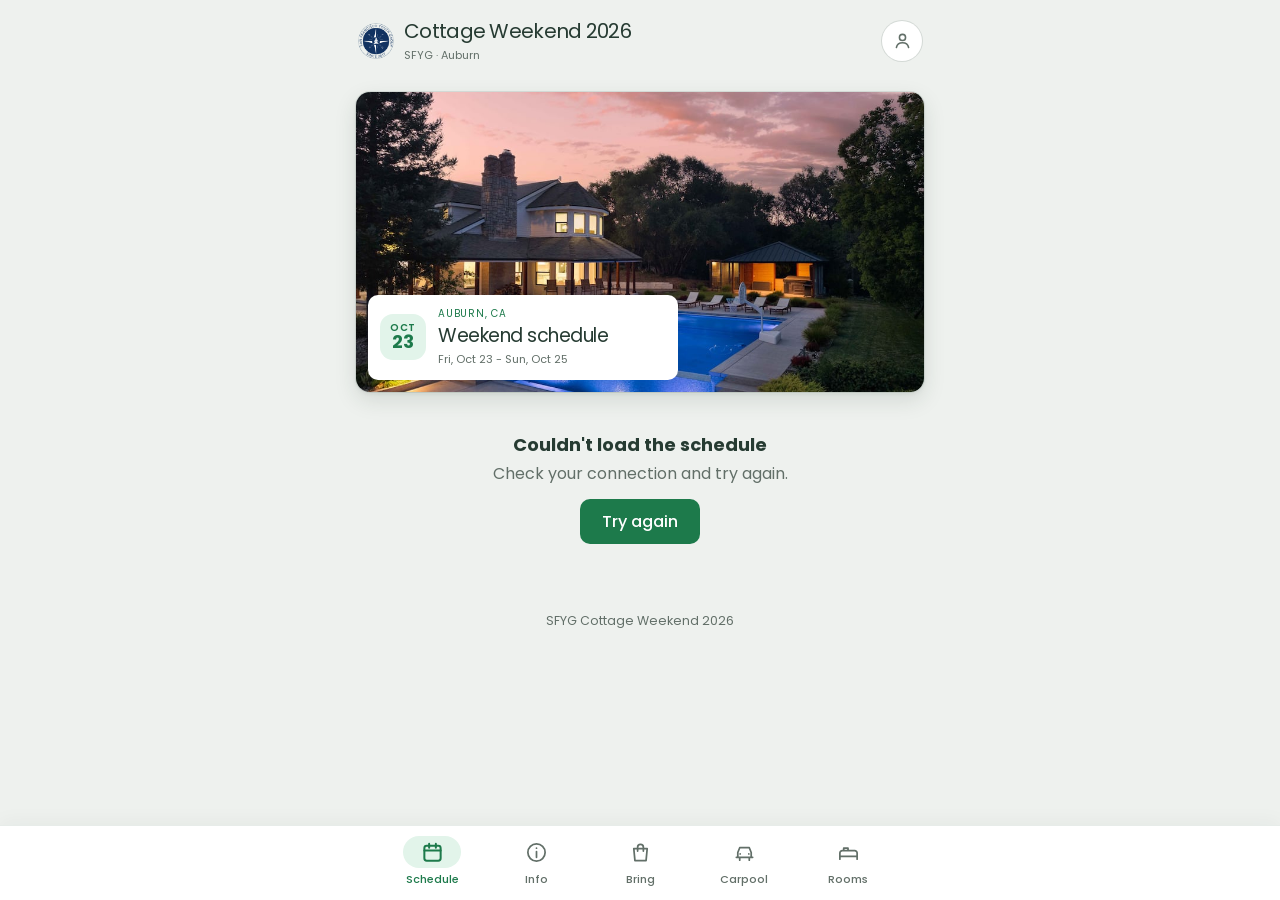
==== commit a62b977d: "Restyle carpool cards to match the Bring list look" ====
--- a/index.html
+++ b/index.html
@@ -6,15 +6,7 @@
 <title>Cottage Weekend 2026</title>
 <meta name="description" content="Schedule for SFYG Cottage Weekend 2026 in Auburn, October 23 - 25.">
 <meta name="theme-color" content="#eef1ee">
-<meta name="color-scheme" content="light dark">
-<script>
-(() => {
-  let theme = 'light';
-  try { if (localStorage.getItem('cw26-theme') === 'dark') theme = 'dark'; } catch {}
-  document.documentElement.dataset.theme = theme;
-  document.querySelector('meta[name="theme-color"]').content = theme === 'dark' ? '#111b16' : '#eef1ee';
-})();
-</script>
+<meta name="color-scheme" content="light only">
 <meta name="apple-mobile-web-app-capable" content="yes">
 <meta name="mobile-web-app-capable" content="yes">
 <meta name="apple-mobile-web-app-title" content="Cottage Wknd">
@@ -22,10 +14,9 @@
 <link rel="manifest" href="manifest.webmanifest">
 <link rel="icon" type="image/png" href="img/icon-192.png">
 <link rel="apple-touch-icon" href="img/apple-touch-icon.png">
+<link rel="preconnect" href="https://fonts.googleapis.com">
+<link rel="stylesheet" href="https://fonts.googleapis.com/css2?family=Poppins:wght@400;500;600&display=swap">
 <style>
-@font-face {font-family:'Poppins';font-style:normal;font-weight:400;font-display:swap;src:url('fonts/poppins-400.ttf') format('truetype')}
-@font-face {font-family:'Poppins';font-style:normal;font-weight:500;font-display:swap;src:url('fonts/poppins-500.ttf') format('truetype')}
-@font-face {font-family:'Poppins';font-style:normal;font-weight:600;font-display:swap;src:url('fonts/poppins-600.ttf') format('truetype')}
 :root {
   color-scheme:light;
   --page:#eef1ee; --card:#ffffff; --ink:#263b32; --muted:#626f68; --line:#e7ece9;
@@ -44,7 +35,7 @@
 h1,h2,p {margin:0}
 .shell {width:min(600px,100%);margin-inline:auto;padding:0 max(16px,env(safe-area-inset-right)) calc(100px + env(safe-area-inset-bottom)) max(16px,env(safe-area-inset-left))}
 .tabbar {position:fixed;left:0;right:0;bottom:0;z-index:5;background:var(--card);border-top:1px solid var(--line);box-shadow:0 -4px 18px rgba(29,52,40,.04);padding:8px 12px calc(10px + env(safe-area-inset-bottom))}
-.tabbar div {display:grid;grid-template-columns:repeat(6,1fr);max-width:600px;margin-inline:auto}
+.tabbar div {display:grid;grid-template-columns:repeat(5,1fr);max-width:520px;margin-inline:auto}
 .tabbar a {display:grid;justify-items:center;gap:4px;min-height:48px;padding:2px 0;font-size:11px;font-weight:500;color:var(--muted);text-decoration:none}
 .tabbar span {display:grid;place-items:center;width:min(58px,100%);height:32px;border-radius:99px}
 .tabbar svg {width:23px;height:23px;stroke:currentColor;fill:none;stroke-width:1.8;stroke-linecap:round;stroke-linejoin:round}
@@ -66,7 +57,7 @@
 .fact svg {width:20px;height:20px;stroke:var(--accent-ink);fill:none;stroke-width:1.8;stroke-linecap:round;stroke-linejoin:round}
 .fact b {display:block;font-size:15px;font-weight:500}
 .fact span:not(.ic) {display:block;font-size:12px;color:var(--muted)}
-.go {display:flex;justify-content:center;align-items:center;min-height:48px;margin-top:4px;border-radius:10px;background:var(--accent-ink);color:var(--on-accent);font-weight:500;font-size:15px;text-decoration:none}
+.go {display:flex;justify-content:center;align-items:center;min-height:48px;margin-top:4px;border-radius:10px;background:var(--accent-ink);color:#fff;font-weight:500;font-size:15px;text-decoration:none}
 .info-h {font-size:20px;font-weight:400;letter-spacing:-.025em;margin:28px 2px 0}
 .home .item {margin-top:14px}
 .rooms {display:grid;grid-template-columns:1fr 1fr;gap:10px;margin-top:6px}
@@ -121,7 +112,7 @@
 /* You: your initials in the header open your page; before you pick a name it is a plain person icon. */
 .me-btn {flex:none;width:40px;height:40px;padding:0;border:0;border-radius:50%;display:grid;place-items:center;background:var(--card);color:var(--muted);box-shadow:0 0 0 1px rgba(29,52,40,.12)}
 .me-btn svg {width:21px;height:21px;stroke:currentColor;fill:none;stroke-width:1.8;stroke-linecap:round;stroke-linejoin:round}
-.me-btn.on {background:var(--accent-ink);color:var(--on-accent);box-shadow:none;font-size:14px;font-weight:500;letter-spacing:.02em}
+.me-btn.on {background:var(--accent-ink);color:#fff;box-shadow:none;font-size:14px;font-weight:500;letter-spacing:.02em}
 .brand .sync {display:flex;align-items:center;gap:6px;margin-top:4px;font-size:11px;font-weight:400;color:var(--muted);flex-wrap:wrap}
 .sync i {width:7px;height:7px;border-radius:50%;background:var(--accent);flex:none}
 .sync.stale i {background:var(--il-warm)}
@@ -187,7 +178,7 @@
 .ev.now .stop {width:16px;height:16px;box-shadow:0 0 0 3px var(--panel),0 0 0 6px rgba(255,255,255,.45);animation:halo 2.4s ease-in-out infinite}
 .ev.now .card {background:var(--accent-soft);outline:3px solid #fff;outline-offset:2px}
 .ev.now .when b {font-size:16px}
-.ev.now .tag.live {background:var(--accent-ink);color:var(--on-accent)}
+.ev.now .tag.live {background:var(--accent-ink);color:#fff}
 @keyframes halo {50% {box-shadow:0 0 0 3px var(--panel),0 0 0 8px rgba(255,255,255,.2)}}
 /* Past: hollow stop, muted time and text, washed thumbnail. */
 .ev.past .stop {background:var(--panel);box-shadow:0 0 0 3px var(--panel),inset 0 0 0 2px rgba(255,255,255,.6)}
@@ -280,7 +271,7 @@
 .bring-filter {display:flex;gap:6px;margin-top:14px}
 .bring-filter[hidden], .bring-sum[hidden] {display:none}
 .bring-filter button {flex:1;min-height:38px;border:0;border-radius:99px;background:var(--card);font-size:13px;font-weight:500;box-shadow:0 0 0 1px rgba(29,52,40,.1)}
-.bring-filter button[aria-pressed="true"] {background:var(--accent-ink);color:var(--on-accent);box-shadow:none}
+.bring-filter button[aria-pressed="true"] {background:var(--accent-ink);color:#fff;box-shadow:none}
 .need-group h2 {display:flex;justify-content:space-between;align-items:baseline;gap:10px;font-size:20px;font-weight:400;letter-spacing:-.025em;margin:26px 2px 10px}
 .need-group h2 span {font-size:12px;color:var(--muted);letter-spacing:0}
 .needs {background:var(--card);border-radius:12px;overflow:hidden;box-shadow:var(--card-shadow)}
@@ -294,7 +285,7 @@
 .need .who em {font-style:normal;font-weight:500;color:var(--accent-ink)}
 .need.done .need-count {color:var(--accent-ink);font-weight:500}
 .need.done .bar i {background:var(--accent-ink)}
-.add {display:inline-flex;align-items:center;justify-content:center;gap:5px;min-height:40px;min-width:84px;padding:0 16px;border:0;border-radius:99px;background:var(--accent-ink);color:var(--on-accent);font-size:14px;font-weight:500}
+.add {display:inline-flex;align-items:center;justify-content:center;gap:5px;min-height:40px;min-width:84px;padding:0 16px;border:0;border-radius:99px;background:var(--accent-ink);color:#fff;font-size:14px;font-weight:500}
 .add svg {width:15px;height:15px;stroke:currentColor;fill:none;stroke-width:2.4;stroke-linecap:round;stroke-linejoin:round}
 .need.done .add, .add.on {background:none;color:var(--accent-ink);box-shadow:inset 0 0 0 1.5px var(--accent-ink)}
 .add.on {background:var(--accent-soft);box-shadow:none}
@@ -307,7 +298,7 @@
 .mine + .bring-sum {margin-top:20px}
 .mine-head {display:flex;align-items:center;gap:12px;padding:13px 16px;background:var(--accent-soft)}
 .mine-head > span:last-child {font-size:12px;color:var(--accent-ink)}
-.avatar {width:38px;height:38px;border-radius:50%;flex:none;display:grid;place-items:center;background:var(--accent-ink);color:var(--on-accent);font-size:14px;font-weight:500;letter-spacing:.02em}
+.avatar {width:38px;height:38px;border-radius:50%;flex:none;display:grid;place-items:center;background:var(--accent-ink);color:#fff;font-size:14px;font-weight:500;letter-spacing:.02em}
 .mine-head div {flex:1;min-width:0}
 .mine-head small {display:block;font-size:10.5px;font-weight:600;letter-spacing:.08em;text-transform:uppercase;color:var(--accent-ink)}
 .link {border:0;background:none;padding:8px 2px;min-height:40px;color:var(--accent-ink);font-size:13px;font-weight:500;flex:none}
@@ -329,18 +320,10 @@
 html:has(.sheet[open]) {overflow:hidden}
 .sheet:focus-visible {outline:none}
 .sheet::backdrop {background:rgba(20,28,24,.5)}
-/* Profile selection keeps the same frame while filtering. Only names scroll.
-   The inset and viewport height apply on every platform, including when a keyboard reduces the visible area. */
-#you,#who {position:fixed;inset:calc(var(--vvt,0px) + 12px) 12px auto;width:min(560px,calc(100% - 24px));max-height:calc(var(--vvh,100dvh) - 24px);margin:0 auto;border-radius:18px;overflow:hidden}
-#you,#who {top:calc(var(--vvt,0px) + var(--vvh,100dvh) / 2);transform:translateY(-50%)}
-#who {height:min(640px,calc(var(--vvh,100dvh) - 24px))}
-#who .sheet-head,#who .sheet-foot {flex:0 0 auto}
-#who .people {flex:1 1 0;min-height:0}
-
 .sheet-head {padding:22px 20px 0}
 .sheet h2 {font-size:21px;font-weight:400;letter-spacing:-.025em;line-height:1.3}
 .sheet h2 + p {font-size:13px;color:var(--muted);margin-top:2px}
-.search {display:block;width:100%;min-height:46px;margin-top:14px;padding:10px 14px;border:1.5px solid var(--input-line);border-radius:10px;background:var(--card);color:var(--ink);font:inherit;font-size:16px}
+.search {display:block;width:100%;min-height:46px;margin-top:14px;padding:10px 14px;border:1.5px solid #cdd6d0;border-radius:10px;background:#fff;color:var(--ink);font:inherit;font-size:16px}
 .search:focus {outline:none;border-color:var(--accent-ink);box-shadow:0 0 0 3px var(--accent-soft)}
 /* flex-basis auto: with flex:1 (basis 0) Safari collapses the list to nothing inside a sheet whose height is auto. */
 .people {flex:1 1 auto;min-height:0;overflow-y:auto;overscroll-behavior:contain;padding:8px 10px 6px}
@@ -360,6 +343,8 @@
 .you-sec ul {list-style:none;margin:10px 0 0;padding:0}
 .you-sec li {display:flex;justify-content:space-between;gap:12px;padding:6px 0;font-size:15px}
 .you-sec li span {color:var(--muted);font-variant-numeric:tabular-nums}
+.you-sec .kv li {text-align:right}
+.you-sec .kv li span {flex:none;text-align:left}
 .you-sec p {margin-top:8px;font-size:14px;color:var(--muted)}
 .sheet .kicker {display:block;font-size:10.5px;font-weight:600;letter-spacing:.08em;text-transform:uppercase;color:var(--accent-ink);margin-bottom:4px}
 .add-body {padding:6px 20px 20px}
@@ -372,11 +357,11 @@
 .field > span {display:block;margin-bottom:-6px}
 .field em {font-style:normal;font-weight:400;color:var(--muted)}
 .sheet-foot.two {display:grid;grid-template-columns:1fr 2fr;gap:10px;padding-top:12px}
-.sheet-foot .primary {background:var(--accent-ink);color:var(--on-accent)}
+.sheet-foot .primary {background:var(--accent-ink);color:#fff}
 .mine-row .what small {display:block;font-size:12px;color:var(--muted);margin-top:1px;overflow-wrap:anywhere}
 .sheet-foot {padding:6px 20px calc(16px + env(safe-area-inset-bottom));border-top:1px solid var(--line)}
 .sheet-foot button {width:100%;min-height:46px;border:0;border-radius:10px;background:var(--page);font-size:15px;font-weight:500}
-.toast {position:fixed;left:50%;bottom:calc(86px + env(safe-area-inset-bottom));z-index:6;width:max-content;max-width:calc(100% - 32px);transform:translate(-50%,12px);background:var(--ink);color:var(--page);font-size:14px;padding:12px 16px;border-radius:12px;box-shadow:0 8px 24px rgba(0,0,0,.25);opacity:0;pointer-events:none;transition:opacity .2s,transform .2s}
+.toast {position:fixed;left:50%;bottom:calc(86px + env(safe-area-inset-bottom));z-index:6;width:max-content;max-width:calc(100% - 32px);transform:translate(-50%,12px);background:var(--ink);color:#fff;font-size:14px;padding:12px 16px;border-radius:12px;box-shadow:0 8px 24px rgba(0,0,0,.25);opacity:0;pointer-events:none;transition:opacity .2s,transform .2s}
 .toast.show {opacity:1;transform:translate(-50%,0)}
 
 .note {text-align:center;padding:40px 20px;color:var(--muted)}
@@ -396,12 +381,15 @@
 .carpool-search .search {width:100%;margin:0;background:var(--card)}
 .carpool-count {font-size:12px;color:var(--muted);margin:14px 2px 10px}
 .carpool-list {display:grid;gap:14px}
-.carpool-card {background:var(--card);border-radius:12px;padding:16px;box-shadow:var(--shadow-sm);border:1px solid var(--line)}
+.carpool-card {background:var(--card);border-radius:12px;padding:16px;box-shadow:var(--card-shadow)}
 .carpool-card[hidden] {display:none}
-.carpool-card.is-my-carpool {border-color:var(--accent);background:color-mix(in srgb,var(--accent-soft) 45%,var(--card))}
+/* Your carpool is set apart the same way as Your list on Bring: a green ring, a tinted header strip and a deeper shadow. */
+.carpool-card.is-my-carpool {border:2px solid var(--accent-ink);border-radius:14px;padding:14px;box-shadow:0 4px 10px rgba(29,82,52,.14),0 16px 40px rgba(29,82,52,.24)}
+.carpool-card.is-my-carpool .carpool-number {background:var(--card)}
+.carpool-card.is-my-carpool .carpool-card-head {margin:-14px -14px 14px;padding:12px 14px;background:var(--accent-soft);border-radius:12px 12px 0 0}
 .carpool-heading-labels {display:flex;align-items:center;gap:10px;flex-wrap:wrap}
-.carpool-your-label {color:var(--accent-ink);font-size:12px;font-weight:500}
-.carpool-other-heading {font-size:14px;font-weight:500;letter-spacing:-.01em;margin:6px 2px -3px}
+.carpool-your-label {color:var(--accent-ink);font-size:10.5px;font-weight:600;letter-spacing:.08em;text-transform:uppercase}
+.carpool-other-heading {font-size:20px;font-weight:400;letter-spacing:-.025em;margin:12px 2px -4px}
 .carpool-card-head {display:flex;justify-content:space-between;align-items:center;margin-bottom:14px}
 .carpool-number {font-size:11px;font-weight:500;color:var(--accent-ink);background:var(--accent-soft);border-radius:99px;padding:5px 10px}
 .carpool-total {font-size:12px;color:var(--muted);white-space:nowrap}
@@ -413,164 +401,20 @@
 .carpool-passengers h3 {font-size:11px;color:var(--muted);font-weight:400;margin:0 0 9px}
 .carpool-passengers ul {list-style:none;padding:0;margin:0;display:grid;gap:9px;font-size:14px}
 .carpool-person {display:inline;box-decoration-break:clone;-webkit-box-decoration-break:clone}
-.carpool-person.is-you {padding:2px 5px;margin-left:-5px;border-radius:4px;background:color-mix(in srgb,var(--accent-soft) 55%,transparent);color:var(--ink)}
-.carpool-you-label {font-size:10px;font-weight:400;margin-left:10px;color:var(--muted);white-space:nowrap}
+.carpool-person.is-you {font-weight:500}
+.carpool-you-label {display:inline-block;vertical-align:2px;margin-left:8px;padding:2px 8px;border-radius:99px;background:var(--accent-ink);color:#fff;font-size:10.5px;font-weight:600;letter-spacing:.02em;white-space:nowrap}
 .carpool-match {background:var(--chip);color:var(--chip-ink);border-radius:2px;padding:0}
 .carpool-solo {font-size:13px;color:var(--muted);margin-top:12px}
 .carpool-muted,.carpool-no-results {color:var(--muted);font-size:13px}
 .carpool-no-results {padding:24px 4px;text-align:center}
 
-
-/* Personal packing checklist shares the Bring page's card and color system. */
-.bring-mode {display:flex;gap:4px;padding:4px;background:var(--line);border-radius:13px;margin:18px 0 14px}
-.bring-mode button {flex:1;min-height:44px;border:0;border-radius:10px;background:transparent;color:var(--muted);font:inherit;font-size:14px;font-weight:500}
-.bring-mode button[aria-pressed="true"] {background:var(--card);color:var(--accent-ink);box-shadow:0 2px 6px rgba(29,52,40,.08)}
-#view-bring .info-head {margin-bottom:0}
-.bring-intro {font-size:15px;line-height:1.5;color:var(--muted);margin:0 0 22px}
-#shared-supplies[hidden],#packing-panel[hidden] {display:none}
-.packing-group h2 {font-size:20px;font-weight:400;letter-spacing:-.025em;margin:26px 2px 10px}
-.packing-items {background:var(--card);border-radius:12px;overflow:hidden;box-shadow:var(--card-shadow)}
-.packing-row {display:flex;align-items:flex-start;gap:13px;padding:16px;cursor:pointer;min-height:58px}
-.packing-row + .packing-row {border-top:1px solid var(--line)}
-.packing-row input {flex:0 0 22px;width:22px;height:22px;margin:1px 0 0;accent-color:var(--accent-ink);cursor:pointer}
-.packing-row .packing-name {display:block;font-size:15px;line-height:1.5}
-.packing-row small {display:block;font-size:12px;line-height:1.5;color:var(--muted);margin-top:3px}
-.packing-row:has(input:checked) {background:rgba(30,125,80,.04)}
-.packing-row input:checked + span .packing-name {text-decoration:line-through;color:var(--muted)}
-.packing-progress {margin-top:0}
-progress.packing-bar {display:block;width:100%;height:6px;margin-top:12px;border:0;border-radius:99px;overflow:hidden;background:var(--line);accent-color:var(--accent)}
-progress.packing-bar::-webkit-progress-bar {background:var(--line)}
-progress.packing-bar::-webkit-progress-value {background:var(--accent);border-radius:99px}
-progress.packing-bar::-moz-progress-bar {background:var(--accent);border-radius:99px}
-
-/* Seva: read-only allotments from the main cleaning and meal tables. */
-.seva-modes {margin-top:22px}
-.seva-prompt {padding:20px;background:var(--accent-soft);border:1px solid var(--line);border-radius:14px;margin-top:22px}
-.seva-prompt h2 {font-size:19px;font-weight:500;margin-bottom:6px}
-.seva-prompt p {font-size:14px;line-height:1.5;color:var(--muted)}
-.seva-pick {min-height:42px;padding:10px 18px;margin-top:14px;border:0;border-radius:99px;background:var(--accent-ink);color:var(--on-accent);font:inherit;font-size:14px;font-weight:500}
-.seva-summary {display:flex;justify-content:space-between;gap:12px;align-items:center;margin:18px 2px;color:var(--muted);font-size:13px;line-height:1.5}
-.seva-search {margin:16px 0 20px}
-.seva-search label {display:block;font-size:14px;font-weight:500;margin-bottom:8px}
-.seva-search input {margin:0}
-.seva-day {font-size:20px;font-weight:400;letter-spacing:-.025em;margin:28px 2px 12px}
-.seva-card {background:var(--card);border:1px solid var(--line);border-radius:14px;box-shadow:var(--card-shadow);padding:20px;margin-bottom:16px;overflow:hidden}
-.seva-card.is-mine {border-color:#8bc4a5;background:linear-gradient(135deg,#f3fbf6,var(--card) 65%)}
-.seva-card-head {display:flex;justify-content:space-between;align-items:flex-start;gap:12px;margin-bottom:18px}
-.seva-card-head .seva-date {display:block;font-size:11px;letter-spacing:.1em;text-transform:uppercase;color:var(--accent-ink);margin-bottom:6px;font-weight:500}
-.seva-card-head h3 {font-size:21px;line-height:1.3;font-weight:500;letter-spacing:-.025em}
-.seva-kind {font-size:12px;line-height:1.3;background:var(--accent-soft);color:var(--accent-ink);padding:7px 10px;border-radius:99px;white-space:nowrap}
-.seva-leads {display:grid;grid-template-columns:1fr 1fr;gap:14px;border-block:1px solid var(--line);padding:14px 0;margin:0 0 16px}
-.seva-leads div {min-width:0}
-.seva-leads dt {color:var(--muted);font-size:12px;line-height:1.4;margin-bottom:5px}
-.seva-leads dd {margin:0;font-size:15px;line-height:1.4;font-weight:500;overflow-wrap:anywhere}
-.seva-leads dd.is-you {color:var(--accent-ink)}
-.seva-team-title {font-size:13px;color:var(--muted);font-weight:400;margin-bottom:8px}
-.seva-team {list-style:none;padding:0;margin:0}
-.seva-team li {display:flex;gap:8px;align-items:center;flex-wrap:wrap;padding:9px 0;font-size:15px;line-height:1.4}
-.seva-team li + li {border-top:1px solid var(--line)}
-.seva-team li.is-you {color:var(--accent-ink)}
-.seva-badge {display:inline-block;font-size:11px;padding:2px 7px;border-radius:99px;background:var(--page);color:var(--muted);font-weight:400}
-.seva-team .is-you .seva-badge {background:transparent;color:var(--accent-ink)}
-.seva-empty {padding:28px 20px;background:var(--card);border-radius:14px;border:1px solid var(--line);color:var(--muted);font-size:14px;line-height:1.6}
-.seva-empty button {display:block}
-#seva-prompt[hidden],#seva-search[hidden] {display:none}
-
-/* Keep the roster compact while preserving each lead and team. */
-.seva-modes {margin-top:16px}
-.seva-summary {margin:14px 2px}
-.seva-card {padding:16px;margin-bottom:14px}
-.seva-card-head {gap:10px;margin-bottom:12px;align-items:center}
-.seva-card-head h3 {margin:0;font-size:20px}
-.seva-card-head .seva-date {margin-bottom:4px}
-.seva-leads {padding:10px 0;gap:12px;margin:0 0 12px}
-.seva-leads dt {margin-bottom:3px}
-.seva-team-title {margin:0 0 6px}
-.seva-team {display:grid;grid-template-columns:repeat(2,minmax(0,1fr));gap:6px 10px}
-.seva-team li,.seva-team li.is-you {min-width:0;padding:7px 8px;gap:5px;align-content:center;font-size:14px;border-radius:7px}
-.seva-team li + li {border-top:0}
-.seva-team li>span:first-child {overflow-wrap:anywhere}
-.seva-team-section+.seva-team-section {border-top:1px solid var(--line);padding-top:16px;margin-top:16px}
-.seva-section-title {font-size:14px;color:var(--accent-ink);font-weight:500;margin:0 0 10px}
-.seva-role {font-size:13px;color:var(--accent-ink);margin:0 0 10px}
-#who-required {padding:8px 0 2px;color:var(--muted);font-size:13px;text-align:center}
-#who-required[hidden],#who-cancel[hidden] {display:none}
-
-/* Shared theme controls are available in the header and the first-visit picker. */
-:root {--input-line:#cdd6d0}
-:root[data-theme="dark"] {
-  color-scheme:dark;
-  --page:#111b16;--card:#1b2921;--ink:#e4eee7;--muted:#adbcaf;--line:#33483b;--input-line:#4b6554;
-  --accent:#50bf80;--accent-ink:#8cdeb0;--accent-soft:#233f30;--on-accent:#10251a;
-  --chip:#59491c;--chip-ink:#ffe7a1;--opt:#3b3154;--opt-ink:#e0d0ff;
-  --shadow:0 8px 24px rgba(0,0,0,.2);--shadow-sm:0 3px 12px rgba(0,0,0,.18);
-  --card-shadow:0 0 0 1px #33483b,0 3px 16px rgba(0,0,0,.2);
-}
-.header-actions {display:flex;align-items:center;gap:8px;flex:none}
-.top .brand {flex:1}
-.top .brand>div {min-width:0}
-.theme-toggle {display:grid;place-items:center;flex:none;width:40px;height:40px;padding:0;border:1px solid var(--line);border-radius:50%;background:var(--card);color:var(--ink)}
-.theme-toggle svg {width:20px;height:20px;stroke:currentColor;fill:none;stroke-width:1.8;stroke-linecap:round;stroke-linejoin:round}
-.picker-title-row {display:flex;align-items:flex-start;gap:14px;justify-content:space-between}
-.picker-title-row h2 {margin:0;min-width:0}
-:root[data-theme="dark"] .seva-card.is-mine {border-color:#4e8060;background:linear-gradient(135deg,#223b2c,var(--card) 65%)}
-:root[data-theme="dark"] .dayhead .wear {color:var(--ink)}
-:root[data-theme="dark"] .step .rm {color:#ff9b8d}
-:root[data-theme="dark"] .sheet::backdrop {background:rgba(0,0,0,.65)}
-
-/* Rooms: live read-only room directory. */
-.rooms-search label {display:block;font-size:14px;font-weight:500;margin:0 2px 8px}
-.rooms-search .search {margin:0}
-.rooms-count,.rooms-status {font-size:12px;line-height:1.6;color:var(--muted);margin:14px 2px}
-.rooms-home {margin-top:24px}
-.rooms-home-head {display:flex;justify-content:space-between;align-items:baseline;gap:12px;margin:0 2px 12px}
-.rooms-home-head h2 {font-size:20px;font-weight:400;letter-spacing:-.025em;margin:0}
-.rooms-home-head span {font-size:12px;color:var(--muted);white-space:nowrap}
-.room-card {background:var(--card);border:1px solid var(--line);border-radius:12px;margin:0 0 12px;box-shadow:var(--shadow-sm);overflow:hidden}
-.room-card.is-your-room {border-color:var(--accent)}
-.room-card summary {list-style:none;cursor:pointer;display:flex;align-items:center;gap:14px;padding:16px}
-.room-card summary::-webkit-details-marker {display:none}
-.room-card summary:after {content:"";width:8px;height:8px;border-right:1.7px solid var(--muted);border-bottom:1.7px solid var(--muted);transform:rotate(45deg);flex:none;margin:0 3px 4px 0}
-.room-card[open] summary:after {transform:rotate(225deg);margin-top:6px}
-.room-summary-text {flex:1;min-width:0}
-.room-summary-heading {display:flex;align-items:baseline;justify-content:space-between;gap:10px;flex-wrap:wrap}
-.room-summary-heading strong {font-size:16px;font-weight:500;letter-spacing:-.02em}
-.room-occupancy {font-size:12px;color:var(--muted);white-space:nowrap}
-.room-preview {display:block;font-size:12px;line-height:1.6;color:var(--muted);margin-top:5px}
-.room-your-label {display:block;font-size:11px;font-weight:500;color:var(--accent-ink);margin-bottom:4px}
-.room-people {list-style:none;padding:0 16px 5px;margin:0;border-top:1px solid var(--line)}
-.room-person {padding:12px 0;display:flex;justify-content:space-between;align-items:flex-start;gap:14px}
-.room-person + .room-person {border-top:1px solid var(--line)}
-.room-person-name {display:flex;align-items:center;flex-wrap:wrap;gap:6px;font-size:14px;line-height:1.5}
-.room-person-name.is-you {color:var(--accent-ink)}
-.room-bed {font-size:12px;color:var(--muted);line-height:1.6;margin-top:3px}
-.room-badge {font-size:10px;color:var(--muted);padding:2px 6px;border-radius:99px;background:var(--page)}
-.room-badge.you {color:var(--accent-ink);background:none;padding:0 2px}
-.rooms-empty {color:var(--muted);font-size:14px;line-height:1.6;padding:20px 2px}
-.rooms-retry {border:0;border-radius:99px;min-height:42px;padding:8px 18px;background:var(--accent-ink);color:var(--on-accent);font:inherit;font-size:14px}
-
-.room-featured {padding:18px;background:color-mix(in srgb,var(--accent-soft) 42%,var(--card));border:1px solid var(--accent);border-radius:14px;box-shadow:var(--shadow-sm);margin:0 0 24px}
-.room-featured-top {display:flex;justify-content:space-between;align-items:center;gap:12px;margin-bottom:14px}
-.room-featured-top .room-your-label {margin:0;font-size:13px;font-weight:500}
-.room-featured-home {font-size:12px;color:var(--muted);margin-bottom:4px}
-.room-featured h2 {font-size:21px;line-height:1.35;font-weight:500;letter-spacing:-.025em;margin:0}
-.room-own-spot {border-block:1px solid var(--line);margin:14px 0;padding:12px 0}
-.room-own-spot>span {display:block;font-size:12px;color:var(--muted);margin-bottom:5px}
-.room-own-spot strong {display:block;color:var(--accent-ink);font-size:16px;font-weight:500}
-.roommates-title {font-size:12px;font-weight:400;color:var(--muted);margin:0 0 4px}
-.room-featured .room-people {padding:0;border-top:0}
-.room-featured .room-person {padding:10px 0}
-.room-featured .room-person:last-child {padding-bottom:0}
-.rooms-other-title {font-size:14px;font-weight:500;color:var(--muted);margin:24px 2px -6px}
-.room-own-match {font-size:14px;color:var(--accent-ink);margin:0 0 5px}
-.rooms-search {margin-top:20px}
 </style>
 </head>
 <body>
 <div class="shell">
   <header class="top">
     <div class="brand"><img src="img/sfyg-logo.png" alt="SFYG logo" width="40" height="40"><div><b>Cottage Weekend 2026</b><span class="sync" id="sync" aria-live="polite">SFYG · Auburn</span></div></div>
-    <div class="header-actions"><button type="button" class="theme-toggle" data-theme-toggle aria-label="Switch to dark mode" aria-pressed="false"></button><button type="button" class="me-btn" id="me-btn" aria-label="Select your name"></button></div>
+    <button type="button" class="me-btn" id="me-btn" aria-label="Who are you?"></button>
     <nav class="jump" id="jump" aria-label="Jump to" hidden></nav>
   </header>
   <section id="view-schedule" data-view="schedule">
@@ -583,15 +427,6 @@
   <section class="today" id="today" aria-label="Up next" hidden></section>
   <main id="schedule" aria-label="Schedule"></main>
   <footer>SFYG Cottage Weekend 2026</footer>
-  </section>
-  <section id="view-seva" data-view="seva" hidden>
-    <div class="info-head"><span class="place">Help together</span><h1>Seva</h1><p>Your duties and the people serving with you.</p></div>
-    <div class="seva-prompt" id="seva-prompt" hidden><h2>Find your seva</h2><p>Select your name to see your duties, leads and teammates.</p><button class="seva-pick" id="seva-select" type="button">Select your name</button></div>
-    <div class="bring-mode seva-modes" role="group" aria-label="Seva view"><button type="button" data-seva-mode="mine" aria-controls="seva-list" aria-pressed="false">Your seva</button><button type="button" data-seva-mode="all" aria-controls="seva-list" aria-pressed="true">All allotments</button></div>
-    <div class="seva-search" id="seva-search"><label for="seva-query">Find someone’s seva</label><input class="search" id="seva-query" type="search" placeholder="Search a name" autocomplete="off" aria-controls="seva-list"></div>
-    <div class="seva-summary"><p id="seva-summary" role="status"></p></div>
-    <div id="seva-list"></div>
-    <p class="rooms-status" id="seva-status" role="status"></p>
   </section>
   <section id="view-info" data-view="info" hidden>
     <div class="info-head"><span class="place">Auburn, CA</span><h1>We're going to Auburn</h1><p>Two homes by the lake, a short walk apart.</p></div>
@@ -607,30 +442,15 @@
     <article class="home"><div class="item"><div class="thumb"><img src="auburn/img/second-01.jpg" alt="" loading="lazy"></div><div class="item-body"><span class="time">Home 2 · walking distance</span><span class="what">Second home</span><span class="where">2 bedrooms · 5 beds · 2 baths</span><span class="where">Lake-view deck · Hot tub · Private sauna</span><a class="more" href="https://www.airbnb.com/rooms/1156745847354612810" target="_blank" rel="noopener">See on Airbnb ↗</a></div></div><div class="gallery" tabindex="0" aria-label="Photos"><img src="auburn/img/second-02.jpg" alt="Second home" loading="lazy"><img src="auburn/img/second-04.jpg" alt="Second home" loading="lazy"><img src="auburn/img/second-06.jpg" alt="Second home" loading="lazy"><img src="auburn/img/second-09.jpg" alt="Second home" loading="lazy"></div></article><div class="rooms"><figure class="room"><img src="auburn/img/room-second-1.jpg" alt="Bedroom with a wood bed beside a tree-filled window" loading="lazy"><figcaption><b>Bedroom 1</b><span>1 king · 1 sofa bed</span></figcaption></figure><figure class="room"><img src="auburn/img/room-second-2.jpg" alt="Bed with a metal frame beneath abstract line art" loading="lazy"><figcaption><b>Bedroom 2</b><span>1 queen</span></figcaption></figure><figure class="room"><img src="auburn/img/room-second-living.jpg" alt="Living room with a sectional and a gold-framed mirror" loading="lazy"><figcaption><b>Living room</b><span>2 single beds</span></figcaption></figure></div>
   </section>
   <section id="view-bring" data-view="bring" hidden>
-    <div class="info-head"><span class="place">Get ready</span><h1>What to bring</h1></div>
-    <div class="bring-mode" role="group" aria-label="What to bring"><button type="button" data-bring-mode="shared" aria-pressed="true" aria-controls="shared-supplies">Shared supplies</button><button type="button" data-bring-mode="packing" aria-pressed="false" aria-controls="packing-panel">Packing list</button></div>
-    <p class="bring-intro" id="bring-intro">Tap Bring on anything you can bring. It goes straight onto the logistics sheet.</p>
-    <div id="shared-supplies">
+    <div class="info-head"><span class="place">Help out</span><h1>What to bring</h1><p>Tap Bring on anything you can bring. It goes straight onto the logistics sheet.</p></div>
     <div class="mine" id="mine" hidden></div>
     <div class="bring-sum" id="bring-sum" hidden></div>
     <div class="bring-filter" id="bring-filter" hidden><button type="button" data-filter="open" aria-pressed="true">Still needed</button><button type="button" data-filter="all" aria-pressed="false">All items</button></div>
     <div id="bring-list"></div>
     <p class="bring-foot">The logistics team will confirm the final list with you. <a id="bring-sheet" href="#" target="_blank" rel="noopener">Open the sheet</a></p>
-    </div>
-    <p class="rooms-status" id="bring-status" role="status"></p>
-    <div id="packing-panel" hidden>
-      <div class="bring-sum packing-progress"><p><span><b id="packing-count">0 of 20</b> packed</span><span id="packing-left">20 to go</span></p><progress class="packing-bar" id="packing-progress" value="0" max="20" aria-label="Packing progress"></progress></div>
-      <div id="packing-groups"></div>
-    </div>
   </section>
   <section id="view-carpool" data-view="carpool" hidden><div class="info-head"><span class="place">Travel together</span><h1>Carpool</h1><p>Find your driver and see who’s riding with you.</p></div><div class="carpool-search"><label for="carpool-query">Find your group</label><input class="search" id="carpool-query" type="search" placeholder="Search your name or driver" autocomplete="off" aria-controls="carpool-list"></div><p class="carpool-count" id="carpool-count" role="status">Loading carpool…</p><div class="carpool-list" id="carpool-list"></div><p class="carpool-no-results" id="carpool-no-results" hidden>No group found. Try a first or last name.</p><p class="carpool-count" id="carpool-status" role="status"></p></section>
-  <section id="view-rooms" data-view="rooms" hidden>
-    <div class="info-head"><span class="place">Stay together</span><h1>Rooms</h1><p><em>Disclaimer: Room assignments are subject to change once we reach the location.</em></p></div>
-    <div class="rooms-search"><label for="rooms-query">Find your room</label><input class="search" id="rooms-query" type="search" placeholder="Search a name or room" autocomplete="off" aria-controls="rooms-list"></div>
-    <p class="rooms-count" id="rooms-count" role="status">Loading room assignments…</p>
-    <div id="rooms-list"></div>
-    <p class="rooms-status" id="rooms-status" role="status"></p>
-  </section>
+  <section id="view-rooms" data-view="rooms" hidden><div class="empty"><div class="empty-art" data-art="bed"></div><div class="empty-body"><h1>Rooms</h1><p>Room assignments will show up here closer to the weekend.</p></div></div></section>
 </div>
 <dialog class="sheet" id="you" aria-labelledby="you-name" tabindex="-1">
   <div class="sheet-head you-head"><span class="avatar" id="you-av" aria-hidden="true"></span><div><h2 id="you-name"></h2><button type="button" class="link" id="you-switch">Not you? Switch</button></div></div>
@@ -648,31 +468,23 @@
   </form>
 </dialog>
 <dialog class="sheet" id="who" aria-labelledby="who-title" tabindex="-1">
-  <div class="sheet-head"><div class="picker-title-row"><h2 id="who-title">Select your name for a personalized experience</h2><button type="button" class="theme-toggle" data-theme-toggle aria-label="Switch to dark mode" aria-pressed="false"></button></div><input class="search" id="who-q" type="search" placeholder="Search names" autocomplete="off" aria-label="Search names"></div>
+  <div class="sheet-head"><h2 id="who-title">Who are you?</h2><p>Pick your name once. This phone will remember it.</p><input class="search" id="who-q" type="search" placeholder="Search names" autocomplete="off" aria-label="Search names"></div>
   <div class="people" id="who-list"></div>
-  <div class="sheet-foot"><p id="who-required" hidden>Select your name to continue.</p><button type="button" id="who-cancel">Cancel</button></div>
+  <div class="sheet-foot"><button type="button" id="who-cancel">Cancel</button></div>
 </dialog>
 <div class="toast" id="toast" role="status" aria-live="polite"></div>
 <nav class="tabbar" aria-label="Sections"><div>
   <a href="#schedule" data-tab="schedule"><span><svg viewBox="0 0 24 24" aria-hidden="true"><rect x="3.5" y="5" width="17" height="15.5" rx="2.5"/><path d="M3.5 10h17M8.5 3v4M15.5 3v4"/></svg></span>Schedule</a>
-  <a href="#seva" data-tab="seva"><span><svg viewBox="0 0 24 24" aria-hidden="true"><path d="M14.5 10.5 11 7a2.2 2.2 0 0 1 3.5-2.6A2.2 2.2 0 0 1 18 7zM3 13h3v8H3zM6 14l3-2h3.5a2 2 0 0 1 0 4H10m2.5 0 5.5-2a2 2 0 0 1 1.8 3.5L13 21H6"/></svg></span>Seva</a>
   <a href="#info" data-tab="info"><span><svg viewBox="0 0 24 24" aria-hidden="true"><circle cx="12" cy="12" r="9"/><path d="M12 11v6M12 7.5h.01"/></svg></span>Info</a>
   <a href="#bring" data-tab="bring"><span><svg viewBox="0 0 24 24" aria-hidden="true"><path d="M5 8h14l-1.2 12.5H6.2z"/><path d="M9 10.5V6.5a3 3 0 0 1 6 0v4"/></svg></span>Bring</a>
   <a href="#carpool" data-tab="carpool"><span><svg viewBox="0 0 24 24" aria-hidden="true"><path d="M5 17v-5l2-5h10l2 5v5M3.5 17h17M7 20v-3M17 20v-3M7.5 13.5h.01M16.5 13.5h.01"/></svg></span>Carpool</a>
   <a href="#rooms" data-tab="rooms"><span><svg viewBox="0 0 24 24" aria-hidden="true"><path d="M3 19v-6.5A2.5 2.5 0 0 1 5.5 10h13a2.5 2.5 0 0 1 2.5 2.5V19M3 16h18M7 10V7.5h4.5V10"/></svg></span>Rooms</a>
 </div></nav>
-<script src="config.js?v=2026-10-22-seva"></script>
+<script src="config.js?v=2026-10-21b"></script>
 <script>
 (() => {
   const cfg = window.CW_HUB_CONFIG || {};
   const params = new URLSearchParams(location.search);
-  // An explicit preview-only link starts a fresh profile test, then removes the reset flag.
-  if (params.get('reset-profile') === '1' && (location.hostname === 'terminal.local' || location.hostname.endsWith('.chatgpt.site'))) {
-    try { localStorage.removeItem('cw26-me'); } catch {}
-    const cleanURL = new URL(location.href); cleanURL.searchParams.delete('reset-profile');
-    history.replaceState(history.state, '', cleanURL.href);
-    params.delete('reset-profile');
-  }
   const sample = params.has('sample');
   const urls = sample
     ? { schedule: 'sample/schedule.csv', dress: 'sample/dress-code.csv' }
@@ -681,47 +493,10 @@
   const YEAR = cfg.EVENT_YEAR || new Date().getFullYear();
   const CACHE_KEY = 'cw26-hub-' + (sample ? 'sample' : 'live');
   const REFRESH_MS = 2 * 60 * 1000;
-  let current = 'schedule';
   const store = {
     get(k) { try { return JSON.parse(localStorage.getItem(k)); } catch { return null; } },
     set(k, v) { try { localStorage.setItem(k, JSON.stringify(v)); } catch {} }
   };
-  // Successful responses only: source checks prevent mixing different published sheets.
-  const dataStates = new Map();
-  let refreshSync = () => {};
-  const savedTime = at => new Date(at).toLocaleString([], {month:'short',day:'numeric',hour:'numeric',minute:'2-digit'});
-  const dataStatus = kind => {
-    const state=dataStates.get(kind),offline=!navigator.onLine;
-    if(!state || !state.at) return offline?'Offline · no saved data on this browser.':state?.failed?'Couldn’t load data. Check your connection.':'Loading latest data…';
-    return offline?`Offline · saved ${savedTime(state.at)}`:state.failed?`Couldn’t refresh · saved ${savedTime(state.at)}`:state.saved?`Saved ${savedTime(state.at)} · checking for updates…`:'Live from the sheet · refreshes every 2 minutes';
-  };
-  const updateDataStatus = () => {
-    for(const kind of ['carpool','rooms','seva','bring']) {
-      const el=document.getElementById(kind+'-status');if(el)el.textContent=dataStatus(kind);
-    }
-    refreshSync();
-  };
-  const setDataState = (kind,at,flags={}) => {dataStates.set(kind,{at,...flags});updateDataStatus();};
-  const csvKey = kind => 'cw26-csv-v1-'+kind;
-  const restoreCSV = (kind,source,parse) => {
-    try {
-      const cached=store.get(csvKey(kind));
-      if(!cached || cached.source!==source || !Number.isFinite(cached.at) || typeof cached.text!=='string')return null;
-      const data=parse(cached.text);setDataState(kind,cached.at,{saved:true});return data;
-    } catch {return null;}
-  };
-  const saveCSV = (kind,source,text) => {
-    const at=Date.now();store.set(csvKey(kind),{source,text,at});setDataState(kind,at);
-  };
-  const failedData = kind => {const state=dataStates.get(kind)||{};setDataState(kind,state.at,{failed:true});};
-  const getText = async url => {
-    if(!navigator.onLine)throw new Error('Offline');
-    const request=new URL(url,location.href);request.searchParams.set('t',Date.now());
-    const response=await fetch(request.href,{cache:'no-store',signal:AbortSignal.timeout(10000)});
-    if(!response.ok)throw new Error('HTTP '+response.status);
-    const text=await response.text();if(/^\s*</.test(text))throw new Error('Expected data, received a webpage');return text;
-  };
-
   // ---------- Analytics ----------
   // GoatCounter, which sets no cookies. Only the published site counts: never a preview, ?sample or a pinned clock. No names are sent.
   const GC = (cfg.GOATCOUNTER_CODE || '').trim();
@@ -878,18 +653,20 @@
     if (!url) { carpoolCount.textContent = 'Carpool is not connected yet.'; return; }
     carpoolBusy = true;
     try {
-      const text=await getText(url);
-      carpoolGroups=parseCarpool(text);saveCSV('carpool',url,text);
-      renderCarpool();
-      updateDataStatus();
+      const request = new URL(url);
+      request.searchParams.set('t', Date.now());
+      const response = await fetch(request.href, { cache: 'no-store', signal: AbortSignal.timeout(15000) });
+      if (!response.ok) throw new Error(`HTTP ${response.status}`);
+      carpoolGroups = parseCarpool(await response.text());
+      renderCarpool(); if (youDlg.open) renderYou();
+      carpoolStatus.textContent = 'Live from the Groups sheet · refreshes every 2 minutes';
     } catch (error) {
       if (!carpoolGroups.length) carpoolCount.textContent = 'Carpool couldn’t load. Retrying automatically.';
-      failedData('carpool');
+      carpoolStatus.textContent = carpoolGroups.length ? 'Couldn’t refresh. Showing the last loaded assignments.' : 'Check your connection or try refreshing the page.';
     } finally { carpoolBusy = false; }
   };
-  carpoolGroups=restoreCSV('carpool',(cfg.CARPOOL_CSV_URL||'').trim(),parseCarpool)||[];
   loadCarpool();
-  setInterval(()=>{if(!document.hidden)loadCarpool();}, REFRESH_MS);
+  setInterval(loadCarpool, REFRESH_MS);
   document.addEventListener('visibilitychange', () => { if (!document.hidden) loadCarpool(); });
 
   // Reads rows by header name so organizers can reorder or add columns.
@@ -1077,17 +854,10 @@
   const sync = document.getElementById('sync');
   let fetchedAt = 0, stale = false;
   const ago = t => { const m = Math.round((Date.now() - t) / 60000); return m < 1 ? 'just now' : m < 60 ? `${m} min ago` : m < 1440 ? `${Math.round(m / 60)} hr ago` : `${Math.round(m / 1440)} d ago`; };
-  const showSync = () => {
-    const kind=['carpool','rooms','seva','bring'].includes(current)?current:'schedule';
-    const state=dataStates.get(kind),at=state?.at,offline=!navigator.onLine;
-    const saved=offline||state?.failed||state?.saved;
-    sync.className='sync'+(saved?' stale':'');
-    sync.innerHTML='<i></i>'+(offline?'Offline':state?.failed?'Connection issue':state?.saved?'Saved data':'Live')+(at?' · '+(saved?'saved '+savedTime(at):'updated '+ago(at)):offline?' · no saved data':' · loading…');
-  };
-  refreshSync=showSync;
+  const showSync = () => { if (!fetchedAt) return; sync.className = 'sync' + (stale ? ' stale' : ''); sync.innerHTML = `<i></i>${stale ? 'Offline · saved ' : 'Live · updated '}${ago(fetchedAt)}`; };
 
   // ---------- Load ----------
-  let scrolledToToday = false;
+  let scrolledToToday = false, current = 'schedule';
   const scrollToToday = days => {
     if (scrolledToToday || current !== 'schedule') return; scrolledToToday = true;
     const now = nowParts(), today = days.find(d => d.key === now.key);
@@ -1098,23 +868,21 @@
   const load = async () => {
     if (!urls.schedule) { main.innerHTML = `<div class="note"><b>Schedule coming soon</b>Check back closer to the weekend.</div>`; return; }
     try {
-      const get = getText;
-      let dressFailed=false;
-      const [sched,dress]=await Promise.all([get(urls.schedule),urls.dress?get(urls.dress).catch(()=>{dressFailed=true;return store.get(CACHE_KEY)?.dress||'';}):'']);
+      const get = u => fetch(u + (u.includes('?') ? '&' : '?') + 't=' + Date.now(), { cache: 'no-store' }).then(r => { if (!r.ok) throw new Error(r.status); return r.text(); });
+      const [sched, dress] = await Promise.all([get(urls.schedule), urls.dress ? get(urls.dress).catch(() => '') : '']);
       if (/^\s*</.test(sched)) throw new Error('not csv');
-      const next=build(sched,dress);if(!next.length)throw new Error('Schedule is empty');
-      model=next;fetchedAt=Date.now();stale=dressFailed;setDataState('schedule',fetchedAt,{failed:dressFailed});
+      model = build(sched, dress); fetchedAt = Date.now(); stale = false;
       store.set(CACHE_KEY, { sched, dress, at: fetchedAt });
     } catch {
       const c = store.get(CACHE_KEY);
       if (c && !model.length) { model = build(c.sched, c.dress); fetchedAt = c.at; }
-      stale = true;failedData('schedule');
+      stale = true;
       if (!model.length) { main.innerHTML = `<div class="note"><b>Couldn't load the schedule</b>Check your connection and try again.<br><button type="button" id="retry">Try again</button></div>`; document.getElementById('retry').onclick = load; showSync(); return; }
     }
     render(model); showSync(); scrollToToday(model);
   };
   const cached = store.get(CACHE_KEY);
-  if (cached && urls.schedule) { try {model=build(cached.sched,cached.dress);fetchedAt=cached.at;render(model);setDataState('schedule',fetchedAt,{saved:true});}catch{} }
+  if (cached && urls.schedule) { model = build(cached.sched, cached.dress); fetchedAt = cached.at; render(model); showSync(); }
   load();
   setInterval(() => { if (document.visibilityState === 'visible') load(); }, REFRESH_MS);
   setInterval(() => { if (model.length) render(model); showSync(); }, 30 * 1000);
@@ -1156,17 +924,14 @@
   const bringList = document.getElementById('bring-list'), bringSum = document.getElementById('bring-sum'), bringFilterEl = document.getElementById('bring-filter'), mineEl = document.getElementById('mine');
   const SHEET_URL = SHEET ? `https://docs.google.com/spreadsheets/d/${SHEET}/edit` : '';
   if (SHEET_URL) document.getElementById('bring-sheet').href = SHEET_URL; else document.querySelector('.bring-foot').hidden = true;
-  const bringCache=store.get(BRING_KEY);
-  let bringSampleLoaded = false, bring = Array.isArray(bringCache?.groups)?bringCache.groups:null, bringFilter = 'open', bringLoading = false;
-  if(bring)setDataState('bring',bringCache.at,{saved:true});
+  let bringSampleLoaded = false, bring = (store.get(BRING_KEY) || {}).groups || null, bringFilter = 'open', bringLoading = false;
   // Items you add in this visit stay on the "Still needed" view, so they don't vanish under your thumb.
   const keep = new Set();
   const left = it => Math.max(it.needed - it.total, 0);
 
   // ---------- You ----------
   // The name this phone picked from the attendee list. Older sheet rows often hold a first name only, so those count too.
-  const savedProfile = store.get('cw26-me');
-  let me = typeof savedProfile === 'string' ? savedProfile.trim() : '';
+  let me = store.get('cw26-me') || '';
   const firstName = n => n.trim().split(/\s+/)[0];
   const initials = n => n.trim().split(/\s+/).slice(0, 2).map(w => w[0]).join('').toUpperCase();
   const isMe = name => !!me && (norm(name) === norm(me) || norm(name) === norm(firstName(me)));
@@ -1174,17 +939,12 @@
   // The guest list loads once per visit; the picker shows "Loading names" until it arrives, and an error only if it fails.
   let people = store.get('cw26-people') || [], peopleLoad = null, peopleFailed = false;
   const loadPeople = () => peopleLoad || (peopleLoad = (async () => {
-    if (!cfg.ATTENDEES_SHEET_ID) { peopleFailed = true; return; }
+    if (!cfg.ATTENDEES_SHEET_ID) return;
     try {
-      const r = await fetch(sheetCSV(cfg.ATTENDEES_SHEET_ID, cfg.ATTENDEES_GID || 0) + '&t=' + Date.now(), { cache: 'no-store',signal:AbortSignal.timeout(10000) });
-      if (!r.ok) throw new Error('Guest list unavailable');
-      const text = await r.text();
-      if (/^\s*</.test(text)) throw new Error('Expected guest list data');
-      const t = table(text), nc = Math.max(t.col('name'), 0), ac = t.col('adult');
+      const r = await fetch(sheetCSV(cfg.ATTENDEES_SHEET_ID, cfg.ATTENDEES_GID || 0) + '&t=' + Date.now(), { cache: 'no-store' });
+      const t = table(await r.text()), nc = Math.max(t.col('name'), 0), ac = t.col('adult');
       // Kids are listed with zero adults; they don't sign up for things.
-      const nextPeople = t.rows.map(r => ({ name: (r[nc] || '').replace(/\s+/g, ' ').trim(), adult: ac < 0 || +r[ac] > 0 })).filter(p => p.name && p.adult).map(p => p.name).sort((a, b) => a.localeCompare(b));
-      if (!nextPeople.length) throw new Error('Guest list is empty');
-      people = nextPeople;
+      people = t.rows.map(r => ({ name: (r[nc] || '').replace(/\s+/g, ' ').trim(), adult: ac < 0 || +r[ac] > 0 })).filter(p => p.name && p.adult).map(p => p.name).sort((a, b) => a.localeCompare(b));
       store.set('cw26-people', people); peopleFailed = false;
     } catch { peopleFailed = !people.length; peopleLoad = null; }
     if (whoDlg.open) renderPeople();
@@ -1232,7 +992,7 @@
     if (!BRING_ON || bringLoading || saving.size) { renderBring(); return; }
     bringLoading = true; renderBring();
     try {
-      const get = getText;
+      const get = u => fetch(u + (u.includes('?') ? '&' : '?') + 't=' + Date.now(), { cache: 'no-store' }).then(r => { if (!r.ok) throw new Error(r.status); return r.text(); });
       if (sample) bring = bring && bringSampleLoaded ? bring : (JSON.parse(await get('sample/signup.json')).groups);
       else {
         const [list, ...tabs] = await Promise.all([get(sheetCSV(SHEET, TABS.list || 0)), ...BRING_GROUPS.map(g => get(sheetCSV(SHEET, g.tab)))]);
@@ -1240,10 +1000,8 @@
         if (saving.size) { bringLoading = false; return; }
         bring = buildBring(list, tabs);
       }
-      if(!Array.isArray(bring)||!bring.length)throw new Error('Supply list is empty');
-      bringSampleLoaded=sample;const at=Date.now();store.set(BRING_KEY,{groups:bring,at});setDataState('bring',at);
+      bringSampleLoaded = sample; store.set(BRING_KEY, { groups: bring });
     } catch {
-      failedData('bring');
       if (!bring) { bringList.innerHTML = `<div class="note"><b>Couldn't load the list</b>Check your connection and try again.<br><button type="button" id="bring-retry">Try again</button></div>`; document.getElementById('bring-retry').onclick = loadBring; bringLoading = false; return; }
     }
     bringLoading = false; renderBring();
@@ -1258,7 +1016,6 @@
   // A note only travels with the save that first adds the item; the sheet keeps it from there.
   const notes = new Map();
   const setMine = (g, it, q, note) => {
-    if(!sample&&!navigator.onLine){toast('Connect to the internet to change shared supplies.');return false;}
     const others = it.people.filter(p => !isMe(p.name)), keepNote = note ?? myNote(it);
     if (note) notes.set(g.key + '|' + it.item, note);
     it.people = q ? [...others, { name: me, qty: q, note: keepNote }] : others;
@@ -1269,15 +1026,11 @@
     clearTimeout(saving.get(key));
     saving.set(key, setTimeout(async () => {
       try {
-        const r = await fetch(SIGNUP_URL, { signal:AbortSignal.timeout(10000), method: 'POST', headers: { 'Content-Type': 'text/plain;charset=utf-8' }, body: JSON.stringify({ group: g.key, item: it.item, name: me, qty: q, notes: notes.get(key) || '' }) });
+        const r = await fetch(SIGNUP_URL, { method: 'POST', headers: { 'Content-Type': 'text/plain;charset=utf-8' }, body: JSON.stringify({ group: g.key, item: it.item, name: me, qty: q, notes: notes.get(key) || '' }) });
         notes.delete(key);
         const j = await r.json();
         if (!j.ok) throw new Error(j.error);
       } catch (err) {
-        const confirmed=(store.get(BRING_KEY)||{}).groups;
-        const savedItem=confirmed?.find(x=>x.key===g.key)?.items.find(x=>x.item===it.item);
-        if(savedItem){it.people=savedItem.people;it.total=savedItem.total;renderBring();}
-        failedData('bring');
         toast(err instanceof TypeError || !err.message ? "Couldn't save. Check your connection and try again." : err.message);
       }
       saving.delete(key);
@@ -1290,42 +1043,30 @@
   let afterPick = null;
   const renderPeople = () => {
     const q = norm(whoQ.value), list = people.filter(n => !q || norm(n).split(' ').some(w => w.startsWith(q)) || norm(n).startsWith(q));
-    whoList.innerHTML = list.length ? list.map(n => `<button type="button" data-name="${esc(n)}"><span class="avatar" aria-hidden="true">${esc(initials(n))}</span>${esc(n)}</button>`).join('') : `<p>${people.length ? 'No one by that name on the list.' : peopleFailed ? "Couldn't load the guest list. Check your connection." : 'Loading names…'}</p>${!people.length && peopleFailed ? '<button type="button" id="who-retry">Try again</button>' : ''}`;
+    whoList.innerHTML = list.length ? list.map(n => `<button type="button" data-name="${esc(n)}"><span class="avatar" aria-hidden="true">${esc(initials(n))}</span>${esc(n)}</button>`).join('') : `<p>${people.length ? 'No one by that name on the list.' : peopleFailed ? "Couldn't load the guest list. Check your connection." : 'Loading names…'}</p>`;
   };
   const askWho = then => {
     // Focus the sheet, not the search box, so iPhone doesn't open the keyboard over the names.
-    afterPick = then || null; whoQ.value = '';
-    document.getElementById('who-cancel').hidden = !me;
-    document.getElementById('who-required').hidden = !!me;
-    renderPeople(); if (!whoDlg.open) whoDlg.showModal(); whoDlg.focus(); whoList.scrollTop = 0;
+    afterPick = then || null; whoQ.value = ''; renderPeople(); whoDlg.showModal(); whoDlg.focus(); whoList.scrollTop = 0;
     if (!people.length) loadPeople();
   };
   whoQ.addEventListener('input', renderPeople);
   whoList.addEventListener('click', e => {
-    if (e.target.closest('#who-retry')) { peopleFailed = false; renderPeople(); loadPeople(); return; }
     const b = e.target.closest('[data-name]'); if (!b) return;
     me = b.dataset.name; store.set('cw26-me', me); whoDlg.close(); track('picked-name', 'Picked their name', true);
     const then = afterPick; afterPick = null;
-    renderMeBtn(); renderBring(); renderCarpool(); sevaMode='mine'; renderSeva(); renderRooms();
+    renderMeBtn(); renderBring(); renderCarpool();
     if (then) then(); else toast(`Hi, ${firstName(me)}!`);
   });
-  document.getElementById('who-cancel').onclick = () => { if (me) whoDlg.close(); };
-  whoDlg.addEventListener('cancel', e => { if (!me) e.preventDefault(); });
-  whoDlg.addEventListener('keydown', e => {
-    if (e.key === 'Escape' && !me) { e.preventDefault(); e.stopPropagation(); }
-  });
-  whoDlg.addEventListener('close', () => {
-    if (!me) { whoDlg.showModal(); whoDlg.focus(); }
-  });
-  whoDlg.addEventListener('click', e => { if (e.target === whoDlg && me) whoDlg.close(); });
-
-  // Keep dialogs inside the visible viewport on every platform, including when a keyboard opens.
+  document.getElementById('who-cancel').onclick = () => whoDlg.close();
+  whoDlg.addEventListener('click', e => { if (e.target === whoDlg) whoDlg.close(); });
+
+  // Track the iPhone keyboard: how much of the screen it covers and how tall the visible area is.
   const vv = window.visualViewport;
   const fitSheets = () => {
     const kb = Math.max(0, Math.round(innerHeight - vv.height - vv.offsetTop));
     document.documentElement.style.setProperty('--kb', kb + 'px');
-    document.documentElement.style.setProperty('--vvh', Math.floor(vv.height) + 'px');
-    document.documentElement.style.setProperty('--vvt', Math.max(0, Math.floor(vv.offsetTop)) + 'px');
+    document.documentElement.style.setProperty('--vvh', Math.round(vv.height) + 'px');
   };
   if (vv) { vv.addEventListener('resize', fitSheets); vv.addEventListener('scroll', fitSheets); fitSheets(); }
 
@@ -1337,7 +1078,16 @@
   const renderMeBtn = () => {
     meBtn.classList.toggle('on', !!me);
     meBtn.innerHTML = me ? esc(initials(me)) : personIcon;
-    meBtn.setAttribute('aria-label', me ? `You: ${me}` : 'Select your name');
+    meBtn.setAttribute('aria-label', me ? `You: ${me}` : 'Who are you?');
+  };
+  // Your car on your page: the group, who drives, and who else rides.
+  const myCar = () => carpoolGroups.find(g => [g.driver, ...g.passengers].some(isMe));
+  const carpoolForYou = () => {
+    const g = myCar();
+    if (!g) return `<p>${carpoolGroups.length ? 'You’re not in a car yet. Check Carpool for the groups.' : 'Loading your car.'}</p>`;
+    const others = [g.driver, ...g.passengers].filter(n => !isMe(n) && n !== g.driver);
+    const riders = isMe(g.driver) ? g.passengers : others;
+    return `<ul class="kv"><li><span>Group</span>${esc(String(g.number).padStart(2, '0'))}</li><li><span>Driver</span>${isMe(g.driver) ? 'You' : esc(g.driver)}</li>${riders.length ? `<li><span>${isMe(g.driver) ? 'Your riders' : 'Also riding'}</span>${riders.map(esc).join(', ')}</li>` : isMe(g.driver) ? '<li><span>Your riders</span>None yet</li>' : ''}</ul>`;
   };
   const renderYou = () => {
     document.getElementById('you-av').textContent = initials(me);
@@ -1345,8 +1095,8 @@
     const mine = bring ? bring.flatMap(g => g.items.filter(myQty)) : [];
     const sec = (tab, title, body, link) => `<section class="you-sec"><h3>${tabIcon(tab)}${title}${link ? `<a href="#${tab}" data-close>${link}</a>` : ''}</h3>${body}</section>`;
     youBody.innerHTML = sec('bring', 'Bringing', mine.length ? `<ul>${mine.map(it => `<li>${esc(it.item)}<span>${myQty(it)}</span></li>`).join('')}</ul>` : `<p>${bring ? 'Nothing yet.' : 'Loading your list.'}</p>`, mine.length ? 'Change' : 'Add things')
-      + sec('carpool', 'Carpool', '<p>Find your driver and fellow passengers in Carpool.</p>', 'View group')
-      + sec('rooms', 'Room', '<p>Find your room and roommates in Rooms.</p>', 'View room');
+      + sec('carpool', 'Carpool', carpoolForYou(), myCar() ? 'View group' : '')
+      + sec('rooms', 'Room', '<p>Your room shows up here closer to the weekend.</p>');
   };
   const openYou = () => {
     track('your-page', 'Opened their page', true); renderYou(); youDlg.showModal(); youDlg.focus(); if (BRING_ON && !bring) loadBring().then(renderYou); };
@@ -1362,7 +1112,6 @@
   let adding = null, addN = 1;
   const setAddQty = n => { addN = Math.min(Math.max(n, 1), 50); addQty.value = addN; addForm.querySelector('[data-step="-1"]').disabled = addN <= 1; addForm.querySelector('[data-step="1"]').disabled = addN >= 50; };
   const add = (g, it) => {
-    if(!sample&&!navigator.onLine){toast('Connect to the internet to change shared supplies.');return;}
     adding = { g, it };
     document.getElementById('add-title').textContent = it.item;
     document.getElementById('add-left').textContent = left(it) ? `${left(it)} of ${it.needed} still needed` : `All ${it.needed} are covered. Extras are welcome.`;
@@ -1372,7 +1121,7 @@
   addForm.addEventListener('submit', e => {
     e.preventDefault();
     const { g, it } = adding;
-    if(setMine(g,it,myQty(it)+addN,addNote.value.trim().slice(0,300)||undefined)===false)return;
+    setMine(g, it, myQty(it) + addN, addNote.value.trim().slice(0, 300) || undefined);
     track('bring-add', 'Added an item to bring', true);
     addDlg.close();
     toast(`Added ${addN > 1 ? addN + ' × ' : ''}${it.item} to your list.`);
@@ -1383,7 +1132,6 @@
     const s = e.target.closest('[data-set]');
     if (s) { const row = s.closest('.mine-row'), f = findItem(row.dataset.group, row.dataset.item); if (f && f.it) setMine(f.g, f.it, Math.min(+s.dataset.set, 50)); return; }
     const b = e.target.closest('.add'); if (!b) return;
-    if(!sample&&!navigator.onLine){toast('Connect to the internet to change shared supplies.');return;}
     const f = findItem(b.dataset.group, b.dataset.item); if (!f || !f.it) return;
     // Until the sheet's script is deployed, sign-ups happen in the sheet itself.
     if (!sample && !SIGNUP_URL) { window.open(SHEET_URL, '_blank', 'noopener'); return; }
@@ -1397,219 +1145,6 @@
   loadPeople();
   setInterval(() => { if (current === 'bring' && document.visibilityState === 'visible' && !whoDlg.open && !youDlg.open && !addDlg.open) loadBring(); }, REFRESH_MS);
 
-  // Only the two main allocation tables are sources; summaries and exemptions are ignored.
-  const parseSeva = text => {
-    if (/^\s*</.test(text)) throw new Error('Expected CSV, received a webpage');
-    const rows=parseCSV(text.replace(/^\uFEFF/,'')), result=[];
-    for(const kind of ['cleaning','meal']) {
-      const header=rows.findIndex(r=>norm(r[0]||'')==='day' && norm(r[1]||'')===kind+' sevaks' && norm(r[2]||'')==='leads for '+kind+' seva');
-      if(header<0) throw new Error('Main '+kind+' allocation table not found');
-      let count=0;
-      for(const row of rows.slice(header+1)) {
-        const period=(row[0]||'').match(/^(Fri|Sat|Sun)\s*\(([^)]+)\)\s*$/i);
-        if(!period) break;
-        const team=(row[1]||'').split(',').map(n=>n.trim()).filter(Boolean);
-        if(!team.length) continue;
-        const day=period[1][0].toUpperCase()+period[1].slice(1).toLowerCase();
-        const meal=period[2].trim().replace(/^snacks?\s*&\s*drinks$/i,'Snacks & drinks').replace(/^breakfast\s*&\s*lunch$/i,'Breakfast & lunch');
-        result.push({day,meal,team,lead:row[2]||'',contact:row[3]||'',kind});count++;
-      }
-      if(!count) throw new Error('Main '+kind+' allocation table is empty');
-    }
-    return result;
-  };
-  let sevaAllotments=[],sevaBusy=false,sevaFailed=false;
-  const sevaDays = {Fri:'Friday',Sat:'Saturday',Sun:'Sunday'};
-  const sevaCleanName = name => name.replace(/\s+if reqd$/i,'');
-  const sevaMatch = (name, person) => {
-    const n = norm(sevaCleanName(name)), p = norm(person);
-    return !!p && (n === p || n === norm(firstName(person)));
-  };
-  const sevaNames = text => text.split(',').map(n=>n.trim());
-  const sevaRoles = a => {
-    const roles=[];
-    if(a.team.some(n=>sevaMatch(n,me))) roles.push(a.kind==='meal'?'Meal seva':'Cleaning seva');
-    if(sevaNames(a.lead).some(n=>sevaMatch(n,me))) roles.push(a.kind==='meal'?'Meal lead':'Cleaning lead');
-    if(sevaNames(a.contact).some(n=>sevaMatch(n,me))) roles.push(a.kind==='meal'?'Operations lead':'Food contact');
-    return roles;
-  };
-  const sevaOrder = a => ({Fri:0,Sat:10,Sun:20}[a.day])+({'Snacks & drinks':0,Breakfast:1,'Breakfast & lunch':1,Lunch:2,Dinner:3}[a.meal])+(a.kind==='cleaning'?.1:0);
-  let sevaMode=me?'mine':'all';
-  const sevaQuery=document.getElementById('seva-query');
-  const renderSeva=()=>{
-    const personal=sevaMode==='mine' && !!me;
-    document.getElementById('seva-prompt').hidden=!!me;
-    document.getElementById('seva-search').hidden=personal;
-    document.querySelectorAll('[data-seva-mode]').forEach(b=>b.setAttribute('aria-pressed',String(b.dataset.sevaMode===(personal?'mine':'all'))));
-    if(!sevaAllotments.length){
-      document.getElementById('seva-summary').textContent=sevaFailed?'Assignments unavailable':'Loading assignments…';
-      document.getElementById('seva-list').innerHTML=sevaFailed?'<div class="seva-empty">Check your connection and try again.<button class="seva-pick" type="button" data-seva-retry>Try again</button></div>':'';
-      return;
-    }
-    const q=norm(sevaQuery.value);
-    const terms=personal?[]:normalizeCarpool(sevaQuery.value).split(/\s+/).filter(Boolean);
-    const searchName=n=>{
-      const name=norm(sevaCleanName(n));
-      const full=people.filter(p=>norm(firstName(p))===name);
-      return full.length===1?norm(full[0]):name;
-    };
-    const nameHTML=n=>{
-      let name=sevaCleanName(n);
-      // Show the full attendee name when a surname search matches a first-name-only allotment.
-      const full=people.filter(p=>norm(firstName(p))===norm(name));
-      if(terms.length && full.length===1 && terms.some(t=>normalizeCarpool(full[0]).includes(t)&&!normalizeCarpool(name).includes(t))) name=full[0];
-      return highlightCarpoolName(name,terms);
-    };
-    const matches=a=>!q||[...a.team,...sevaNames(a.lead),...sevaNames(a.contact)].some(n=>q.split(' ').every(part=>searchName(n).includes(part)));
-    const groups=[];
-    for(const a of sevaAllotments){
-      if(personal && !sevaRoles(a).length) continue;
-      const key=a.day+'|'+a.meal;
-      let group=groups.find(g=>g.key===key);
-      if(!group){group={key,day:a.day,meal:a.meal,teams:[]};groups.push(group);}
-      group.teams.push(a);
-    }
-    const shown=personal?groups:groups.filter(g=>g.teams.some(matches));
-    const total=shown.reduce((n,g)=>n+g.teams.length,0);
-    const count=total+' assignment'+(total===1?'':'s');
-    const periodCount=shown.length+' meal period'+(shown.length===1?'':'s');
-    document.getElementById('seva-summary').textContent=personal?me+' · '+count:q?periodCount+' matching “'+sevaQuery.value.trim()+'”':periodCount+' · '+total+' teams';
-    const leader=text=>sevaNames(text).map(n=>nameHTML(n)+(sevaMatch(n,me)?' <span class="seva-badge">You</span>':'')).join(', ');
-    const teamHTML=(a,combined)=>{
-      const roles=sevaRoles(a);
-      const kind=a.kind==='meal'?'Meal seva':'Cleaning seva';
-      const leadLabel=a.kind==='meal'?'Meal lead':'Cleaning lead',contactLabel=a.kind==='meal'?'Operations lead':'Food contact';
-      const members=a.team.map(n=>{
-        const you=sevaMatch(n,me),lead=sevaNames(a.lead).some(l=>norm(l)===norm(sevaCleanName(n))),conditional=/if reqd$/i.test(n);
-        return '<li'+(you?' class="is-you"':'')+'><span>'+nameHTML(n)+'</span>'+(you?'<span class="seva-badge">You</span>':'')+(lead?'<span class="seva-badge">Lead</span>':'')+(conditional?'<span class="seva-badge">If needed</span>':'')+'</li>';
-      }).join('');
-      const specialRoles=personal?roles.filter(r=>r!==kind):[];
-      return '<section class="seva-team-section">'+(combined?'<h4 class="seva-section-title">'+kind+'</h4>':'')+(specialRoles.length?'<p class="seva-role">Your role: '+specialRoles.map(esc).join(' · ')+'</p>':'')+'<dl class="seva-leads"><div><dt>'+leadLabel+'</dt><dd>'+leader(a.lead)+'</dd></div><div><dt>'+contactLabel+'</dt><dd>'+leader(a.contact)+'</dd></div></dl><h4 class="seva-team-title">'+(personal?'Your team':'Sevaks')+' · '+a.team.length+' people'+(a.team.some(n=>/if reqd$/i.test(n))?' (includes backup)':'')+'</h4><ul class="seva-team">'+members+'</ul></section>';
-    };
-    let day='';
-    document.getElementById('seva-list').innerHTML=shown.length?shown.map(g=>{
-      const heading=!personal&&day!==g.day?'<h2 class="seva-day">'+sevaDays[g.day]+'</h2>':'';day=g.day;
-      const mine=g.teams.some(a=>sevaRoles(a).length),combined=g.teams.length>1;
-      const badge=combined?'': '<span class="seva-kind">'+(g.teams[0].kind==='meal'?'Meal seva':'Cleaning seva')+'</span>';
-      return heading+'<article class="seva-card'+(mine?' is-mine':'')+'"><div class="seva-card-head"><div>'+(personal?'<span class="seva-date">'+sevaDays[g.day]+'</span>':'')+'<h3>'+esc(g.meal)+'</h3></div>'+badge+'</div>'+g.teams.map(a=>teamHTML(a,combined)).join('')+'</article>';
-    }).join(''):'<div class="seva-empty">'+(personal?'No meal or cleaning seva is listed for you in the main allocation tables.':'No allotments found. Try a first or last name.')+'</div>';
-  };
-  const sevaPick=()=>askWho(()=>{sevaMode='mine';sevaQuery.value='';renderSeva();});
-  document.getElementById('seva-select').onclick=sevaPick;
-  document.querySelectorAll('[data-seva-mode]').forEach(b=>b.onclick=()=>{
-    if(b.dataset.sevaMode==='mine'&&!me){sevaPick();return;}
-    sevaMode=b.dataset.sevaMode;renderSeva();
-  });
-  sevaQuery.addEventListener('input',renderSeva);
-
-  const sevaStatus=document.getElementById('seva-status');
-  const loadSeva=async()=>{
-    if(sevaBusy)return;
-    const url=(cfg.SEVA_CSV_URL||'').trim();
-    if(!url){sevaFailed=true;sevaStatus.textContent='Seva is not connected yet.';renderSeva();return;}
-    sevaBusy=true;
-    if(!sevaAllotments.length){sevaFailed=false;sevaStatus.textContent='Loading seva assignments…';renderSeva();}
-    try{
-      const text=await getText(url);
-      const next=parseSeva(text);next.sort((a,b)=>sevaOrder(a)-sevaOrder(b));
-      saveCSV('seva',url,text);
-      sevaAllotments=next;sevaFailed=false;renderSeva();
-      updateDataStatus();
-    }catch{
-      sevaFailed=true;renderSeva();
-      failedData('seva');
-    }finally{sevaBusy=false;}
-  };
-  sevaAllotments=restoreCSV('seva',(cfg.SEVA_CSV_URL||'').trim(),parseSeva)||[];
-  sevaAllotments.sort((a,b)=>sevaOrder(a)-sevaOrder(b));
-  document.getElementById('seva-list').addEventListener('click',e=>{if(e.target.closest('[data-seva-retry]'))loadSeva();});
-  setInterval(()=>{if(current==='seva'&&!document.hidden)loadSeva();},REFRESH_MS);
-  document.addEventListener('visibilitychange',()=>{if(current==='seva'&&!document.hidden)loadSeva();});
-
-  // ---------- Rooms: published sleeping assignments, read-only ----------
-  const parseRooms = text => {
-    if (/^\s*</.test(text)) throw new Error('Expected CSV, received a webpage');
-    const rows=parseCSV(text.replace(/^\uFEFF/,''));
-    const h=rows.findIndex(r=>r.some(c=>norm(c)==='spot #') && r.some(c=>norm(c)==='name'));
-    if(h<0) throw new Error('Room allocation headers not found');
-    const col=name=>rows[h].findIndex(c=>norm(c)===name);
-    const c={id:col('spot #'),home:col('home'),room:col('room'),bed:col('bed'),spot:col('spot'),name:col('name'),lead:col('lead?')};
-    if(Object.values(c).some(i=>i<0)) throw new Error('Room allocation columns missing');
-    // Numeric spot IDs select only allocation rows, excluding logistics and pivot summaries.
-    const result=rows.slice(h+1).filter(r=>/^\d+$/.test(r[c.id]) && r[c.home] && r[c.room] && r[c.name]).map(r=>({id:r[c.id],home:r[c.home],room:r[c.room],bed:r[c.bed],spot:r[c.spot],name:r[c.name],lead:/^yes$/i.test(r[c.lead]||'')}));
-    if(!result.length) throw new Error('No room assignments found');
-    return result;
-  };
-  const roomsList=document.getElementById('rooms-list'),roomsQuery=document.getElementById('rooms-query'),roomsCount=document.getElementById('rooms-count'),roomsStatus=document.getElementById('rooms-status');
-  let roomAssignments=[],roomsBusy=false,roomsProfile=null;
-  const roomsOpen=new Set();
-  const roomKey=a=>a.home+'|'+a.room;
-  const roomIsMe=name=>isMe(name);
-  const roomFullName=name=>{
-    const full=people.filter(p=>norm(firstName(p))===norm(name));
-    return full.length===1?full[0]:name;
-  };
-  const renderRooms=()=>{
-    if(!roomAssignments.length) return;
-    const groups=[];
-    roomAssignments.forEach(a=>{
-      const key=roomKey(a);let group=groups.find(g=>g.key===key);
-      if(!group){group={key,home:a.home,room:a.room,people:[]};groups.push(group);}
-      group.people.push(a);
-    });
-    if(roomsProfile!==me){
-      roomsOpen.clear();groups.filter(g=>g.people.some(a=>roomIsMe(a.name))).forEach(g=>roomsOpen.add(g.key));roomsProfile=me;
-    }
-    const terms=normalizeCarpool(roomsQuery.value).split(/\s+/).filter(Boolean);
-    const visible=groups.filter(g=>terms.every(t=>normalizeCarpool(g.home+' '+g.room+' '+g.people.map(a=>roomFullName(a.name)).join(' ')).includes(t)));
-    const nameHTML=name=>{
-      const full=roomFullName(name);
-      const label=terms.some(t=>normalizeCarpool(full).includes(t)&&!normalizeCarpool(name).includes(t))?full:name;
-      return highlightCarpoolName(label,terms);
-    };
-    roomsCount.textContent=terms.length?visible.length+' of '+groups.length+' rooms':groups.length+' rooms · '+roomAssignments.length+' people';
-    if(!visible.length){roomsList.innerHTML='<p class="rooms-empty">No rooms found. Try a name or room number.</p>';return;}
-    const personHTML=a=>'<li class="room-person"><div><span class="room-person-name'+(roomIsMe(a.name)?' is-you':'')+'">'+'<span>'+nameHTML(a.name)+'</span>'+(roomIsMe(a.name)?'<span class="room-badge you">You</span>':'')+'</span><p class="room-bed">'+esc(a.bed)+(a.spot?' · '+esc(a.spot):'')+'</p></div></li>';
-    const mine=visible.filter(g=>g.people.some(a=>roomIsMe(a.name)));
-    const other=visible.filter(g=>!mine.includes(g));
-    const featured=mine.map(g=>{
-      const own=g.people.filter(a=>roomIsMe(a.name)),mates=g.people.filter(a=>!roomIsMe(a.name));
-      return '<article class="room-featured"><div class="room-featured-top"><span class="room-your-label">Your room</span><span class="room-occupancy">'+g.people.length+' people</span></div><p class="room-featured-home">'+esc(g.home)+'</p><h2>'+highlightCarpoolName(g.room,terms)+'</h2><div class="room-own-spot"><span>Your spot</span>'+own.map(a=>(terms.length?'<p class="room-own-match">'+nameHTML(a.name)+'</p>':'')+'<strong>'+esc(a.bed)+(a.spot?' · '+esc(a.spot):'')+'</strong>').join('')+'</div><h3 class="roommates-title">'+(mates.length?'Staying with you · '+mates.length:'Roommates')+'</h3>'+(mates.length?'<ul class="room-people">'+mates.map(personHTML).join('')+'</ul>':'<p class="room-bed">No other occupants listed.</p>')+'</article>';
-    }).join('');
-    const homes=[...new Set(other.map(g=>g.home))];
-    const directory=homes.map(home=>{
-      const rooms=other.filter(g=>g.home===home);
-      const total=rooms.reduce((n,g)=>n+g.people.length,0);
-      return '<section class="rooms-home"><div class="rooms-home-head"><h2>'+esc(home)+'</h2>'+(terms.length?'':'<span>'+total+' people</span>')+'</div>'+rooms.map(g=>{
-        const preview=g.people.slice(0,6).map(a=>nameHTML(a.name)).join(', ')+(g.people.length>6?' +'+(g.people.length-6)+' more':'');
-        return '<details class="room-card" data-room-key="'+esc(g.key)+'"'+(terms.length||roomsOpen.has(g.key)?' open':'')+'><summary><span class="room-summary-text"><span class="room-summary-heading"><strong>'+highlightCarpoolName(g.room,terms)+'</strong><span class="room-occupancy">'+g.people.length+' people</span></span><span class="room-preview">'+preview+'</span></span></summary><ul class="room-people">'+g.people.map(personHTML).join('')+'</ul></details>';
-      }).join('')+'</section>';
-    }).join('');
-    roomsList.innerHTML=featured+(mine.length&&other.length?'<h2 class="rooms-other-title">Other rooms</h2>':'')+directory;
-  };
-  roomsQuery.addEventListener('input',renderRooms);
-  roomsList.addEventListener('toggle',e=>{
-    const card=e.target.closest('details[data-room-key]');if(!card||roomsQuery.value.trim())return;
-    if(card.open)roomsOpen.add(card.dataset.roomKey);else roomsOpen.delete(card.dataset.roomKey);
-  },true);
-  const loadRooms=async()=>{
-    if(roomsBusy)return;
-    const url=(cfg.ROOMS_CSV_URL||'').trim();
-    if(!url){roomsCount.textContent='Room assignments are not connected yet.';return;}
-    roomsBusy=true;
-    try{
-      const text=await getText(url);
-      roomAssignments=parseRooms(text);saveCSV('rooms',url,text);renderRooms();
-      updateDataStatus();
-    }catch{
-      if(!roomAssignments.length){roomsCount.textContent='Room assignments couldn’t load.';roomsList.innerHTML='<p class="rooms-empty">Check your connection and try again.</p><button class="rooms-retry" type="button" id="rooms-retry">Try again</button>';document.getElementById('rooms-retry').onclick=loadRooms;}
-      failedData('rooms');
-    }finally{roomsBusy=false;}
-  };
-  roomAssignments=restoreCSV('rooms',(cfg.ROOMS_CSV_URL||'').trim(),parseRooms)||[];
-  setInterval(()=>{if(current==='rooms'&&!document.hidden)loadRooms();},REFRESH_MS);
-  document.addEventListener('visibilitychange',()=>{if(current==='rooms'&&!document.hidden)loadRooms();});
-
   // ---------- Pinned header ----------
   const topBar = document.querySelector('.top');
   const setTopH = () => document.documentElement.style.setProperty('--top-h', topBar.getBoundingClientRect().height + 'px');
@@ -1620,7 +1155,7 @@
   // ---------- Tabs ----------
   const scrollMemo = {};
   const showTab = () => {
-    const next = ['schedule', 'seva', 'info', 'bring', 'carpool', 'rooms'].includes(location.hash.slice(1)) ? location.hash.slice(1) : 'schedule';
+    const next = ['schedule', 'info', 'bring', 'carpool', 'rooms'].includes(location.hash.slice(1)) ? location.hash.slice(1) : 'schedule';
     scrollMemo[current] = scrollY;
     current = next;
     document.querySelectorAll('[data-view]').forEach(v => { v.hidden = v.dataset.view !== next; });
@@ -1628,20 +1163,10 @@
     document.querySelectorAll('[data-tab]').forEach(a => { if (a.dataset.tab === next) a.setAttribute('aria-current', 'page'); else a.removeAttribute('aria-current'); });
     scrollTo(0, scrollMemo[next] || 0); markJump();
     if (next === 'bring') loadBring();
-    if (next === 'seva') { renderSeva(); loadSeva(); }
-    if (next === 'rooms') { renderRooms(); loadRooms(); }
-    updateDataStatus();
     track('/' + next, next[0].toUpperCase() + next.slice(1));
   };
   addEventListener('hashchange', showTab);
-  renderCarpool();
   showTab();
-  // Warm the read-only data once so every tab works on a later offline visit.
-  loadRooms();loadSeva();loadBring();
-  addEventListener('offline',updateDataStatus);
-  addEventListener('online',()=>{updateDataStatus();load();loadCarpool();loadRooms();loadSeva();loadBring();if(!people.length)loadPeople();});
-  // Require a profile on first entry, preserving the requested route and existing saved profiles.
-  if (!me) askWho();
 
   // ---------- Add to home screen hint ----------
   const standalone = matchMedia('(display-mode: standalone)').matches || navigator.standalone;
@@ -1657,86 +1182,5 @@
 })();
 </script>
 
-
-<script>
-(() => {
-  const groups = [["Cottage essentials", [["Water bottle", ""], ["Towel", ""], ["Blankets / comforters you’ve committed to bring", ""], ["Kitchen equipment you’ve committed to bring", ""], ["First-aid items you’ve committed to bring", ""], ["Miscellaneous items you’ve committed to bring", ""], ["Pens", ""], ["Notebooks", ""], ["Headphones", ""], ["Jacket", "It might get cold at night."], ["SFYG sweater", ""], ["Food storage container", ""], ["Swimming costume", "We have pool time—please bring!"]]], ["Outdoor activities", [["Cap / hat", ""], ["Sports shoes", ""], ["Physical ID", "Required for kayaking, including kids."], ["Hiking / walking shoes", ""], ["Sunscreen", ""], ["Sunglasses", ""], ["Umbrella", ""]]]];
-  const key = 'cw26-packing-v1';
-  let checked;
-  try { checked = new Set(JSON.parse(localStorage.getItem(key) || '[]')); } catch { checked = new Set(); }
-  const list = document.getElementById('packing-groups');
-  let total = 0;
-  groups.forEach(([title, items], g) => {
-    const section = document.createElement('section'); section.className = 'packing-group';
-    const heading = document.createElement('h2'); heading.textContent = title; section.append(heading);
-    const rows = document.createElement('div'); rows.className = 'packing-items';
-    items.forEach(([name, note], i) => {
-      const id = g + ':' + name;
-      const label = document.createElement('label'); label.className = 'packing-row';
-      const input = document.createElement('input'); input.type = 'checkbox'; input.checked = checked.has(id);
-      const text = document.createElement('span'); const main = document.createElement('span'); main.className = 'packing-name'; main.textContent = name; text.append(main);
-      if (note) { const small = document.createElement('small'); small.textContent = note; text.append(small); }
-      input.addEventListener('change', () => {
-        if (input.checked) checked.add(id); else checked.delete(id);
-        try { localStorage.setItem(key, JSON.stringify([...checked])); } catch {}
-        progress();
-      });
-      label.append(input,text); rows.append(label); total++;
-    });
-    section.append(rows); list.append(section);
-  });
-  function progress() {
-    const done = list.querySelectorAll('input:checked').length;
-    document.getElementById('packing-count').textContent = done + ' of ' + total;
-    document.getElementById('packing-left').textContent = done === total ? 'All packed!' : (total - done) + ' to go';
-    const bar = document.getElementById('packing-progress'); bar.value = done; bar.max = total;
-  }
-  progress();
-  const intro = document.getElementById('bring-intro');
-  document.querySelectorAll('[data-bring-mode]').forEach(button => button.addEventListener('click', () => {
-    const packing = button.dataset.bringMode === 'packing';
-    document.getElementById('shared-supplies').hidden = packing;
-    document.getElementById('packing-panel').hidden = !packing;
-    document.getElementById('bring-status').hidden=packing;
-    document.querySelectorAll('[data-bring-mode]').forEach(b => b.setAttribute('aria-pressed', String(b === button)));
-    intro.textContent = packing ? 'Check off items as you pack. Saved on this browser.' : 'Tap Bring on anything you can bring. It goes straight onto the logistics sheet.';
-  }));
-})();
-</script>
-
-
-<script>
-(() => {
-  const moon = '<svg viewBox="0 0 24 24" aria-hidden="true"><path d="M20 13.4A8 8 0 0 1 10.6 4a8.3 8.3 0 1 0 9.4 9.4Z"/></svg>';
-  const sun = '<svg viewBox="0 0 24 24" aria-hidden="true"><circle cx="12" cy="12" r="4"/><path d="M12 2v2M12 20v2M2 12h2M20 12h2M4.9 4.9l1.4 1.4M17.7 17.7l1.4 1.4M4.9 19.1l1.4-1.4M17.7 6.3l1.4-1.4"/></svg>';
-  const buttons = document.querySelectorAll('[data-theme-toggle]');
-  const apply = theme => {
-    const dark = theme === 'dark';
-    document.documentElement.dataset.theme = dark ? 'dark' : 'light';
-    document.querySelector('meta[name="theme-color"]').content = dark ? '#111b16' : '#eef1ee';
-    buttons.forEach(b => {
-      b.innerHTML = dark ? sun : moon;
-      b.setAttribute('aria-label', dark ? 'Switch to light mode' : 'Switch to dark mode');
-      b.title = dark ? 'Switch to light mode' : 'Switch to dark mode';
-      b.setAttribute('aria-pressed', String(dark));
-    });
-  };
-  buttons.forEach(b => b.addEventListener('click', () => {
-    const next = document.documentElement.dataset.theme === 'dark' ? 'light' : 'dark';
-    apply(next);
-    try { localStorage.setItem('cw26-theme', next); } catch {}
-  }));
-  addEventListener('storage', e => { if (e.key === 'cw26-theme') apply(e.newValue); });
-  apply(document.documentElement.dataset.theme);
-})();
-</script>
-
-<script>
-if('serviceWorker' in navigator){
-  addEventListener('load',()=>{
-    navigator.serviceWorker.register('./sw.js',{scope:'./',updateViaCache:'none'}).catch(()=>{});
-  });
-}
-</script>
 </body>
 </html>
